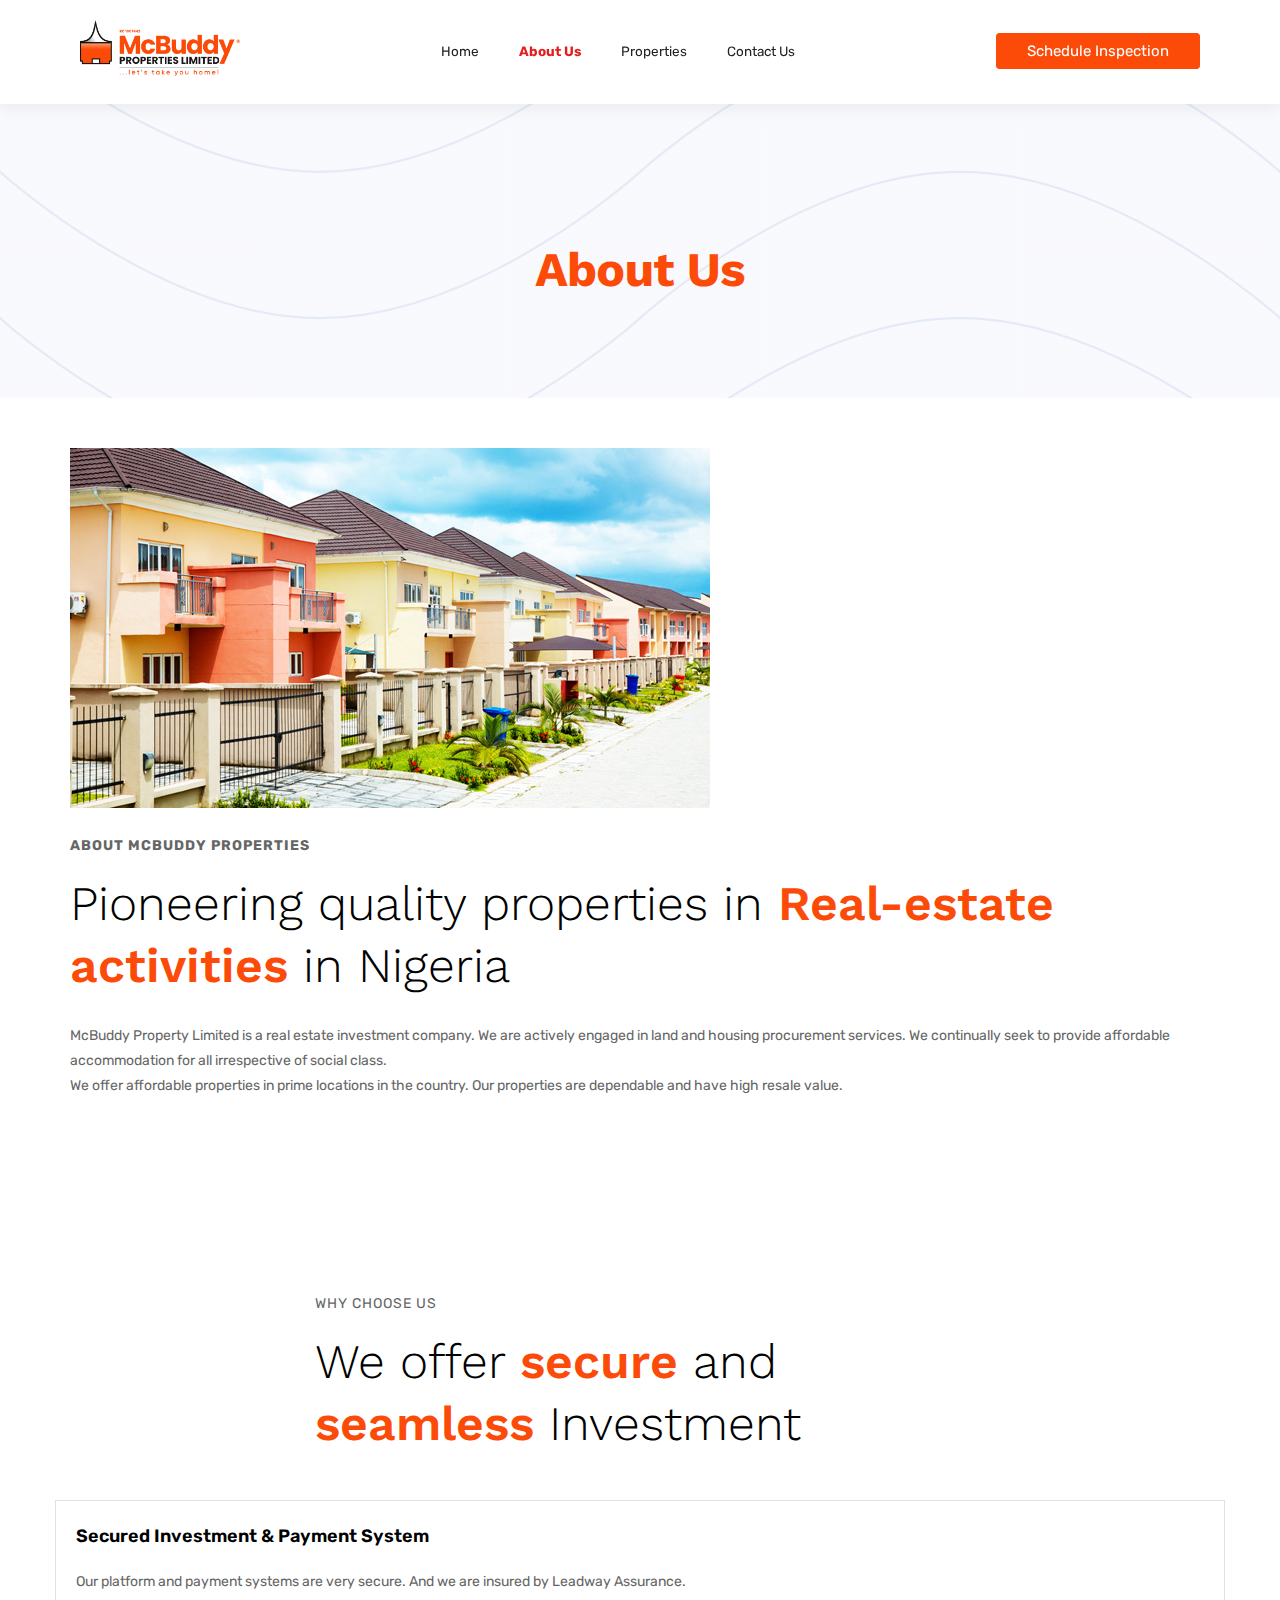
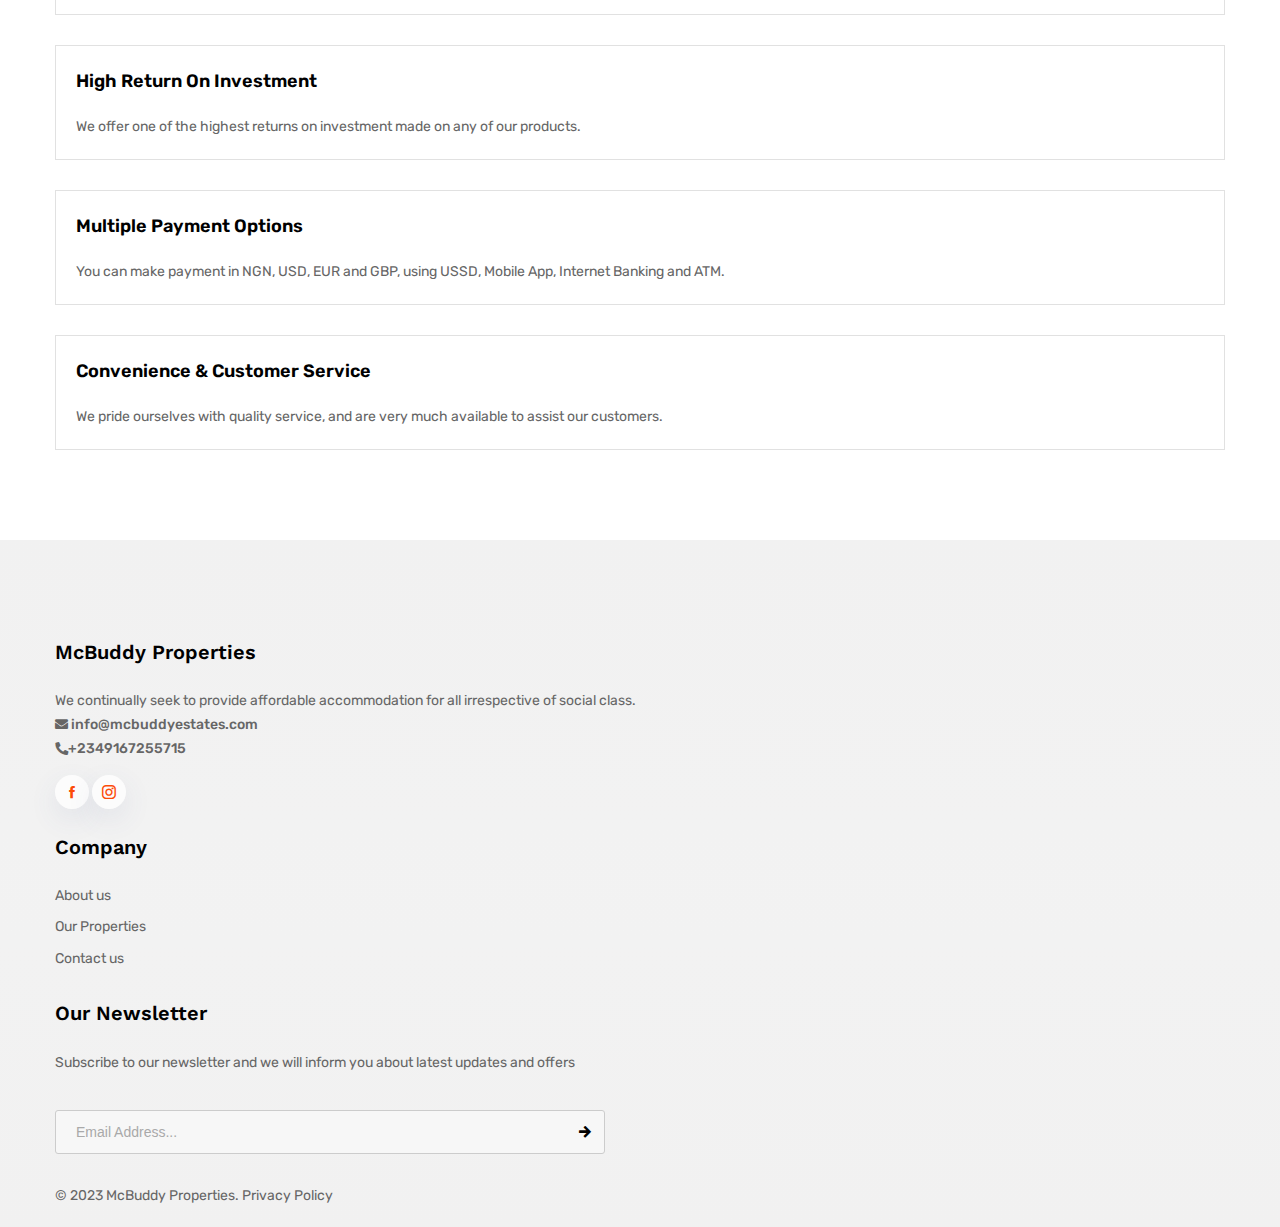
==== about.html @ f5ab2d88 "first commit" ====
<!DOCTYPE html>
<html lang="en">
  <head>
    <meta charset="UTF-8" />
    <meta name="viewport" content="width=device-width, initial-scale=1.0" />
    <link
      href="https://fonts.googleapis.com/css2?family=Work+Sans:wght@100;200;300;400;500;600;700;800;900&display=swap"
      rel="stylesheet"
    />
    <link
      rel="stylesheet"
      href="https://cdn.jsdelivr.net/npm/bootstrap@4.5.3/dist/css/bootstrap.min.css"
      integrity="sha384-TX8t27EcRE3e/ihU7zmQxVncDAy5uIKz4rEkgIXeMed4M0jlfIDPvg6uqKI2xXr2"
      crossorigin="anonymous"
    />
    <link
      rel="stylesheet"
      href="https://use.fontawesome.com/releases/v5.15.2/css/all.css"
      integrity="sha384-vSIIfh2YWi9wW0r9iZe7RJPrKwp6bG+s9QZMoITbCckVJqGCCRhc+ccxNcdpHuYu"
      crossorigin="anonymous"
    />
    <link rel="stylesheet" href="https://cdn.jsdelivr.net/npm/bootstrap@4.5.3/dist/css/bootstrap.min.css"
    integrity="sha384-TX8t27EcRE3e/ihU7zmQxVncDAy5uIKz4rEkgIXeMed4M0jlfIDPvg6uqKI2xXr2" crossorigin="anonymous" />
<link rel="stylesheet" href="https://use.fontawesome.com/releases/v5.15.2/css/all.css"
    integrity="sha384-vSIIfh2YWi9wW0r9iZe7RJPrKwp6bG+s9QZMoITbCckVJqGCCRhc+ccxNcdpHuYu" crossorigin="anonymous" />
    <link rel="stylesheet" href="https://pro.fontawesome.com/releases/v5.10.0/css/all.css" />
    <link rel="stylesheet" href="https://cdnjs.cloudflare.com/ajax/libs/font-awesome/6.2.1/css/all.min.css" />

    <link rel="stylesheet" href="https://stackpath.bootstrapcdn.com/font-awesome/4.7.0/css/font-awesome.min.css"type="text/css"/>
    <link rel="stylesheet" href="assets/css/index.css" />
    <link href="assets/css/main.css" rel="stylesheet" />

    <link href="assets/css/responsive.css" rel="stylesheet" />

    <link rel="stylesheet" href="assets/css/product.css" />
    <link href="assets/css/copied.css" rel="stylesheet" />
    <link href="assets/css/custom.css" rel="stylesheet" />
    <link href="assets/css/constant.css" rel="stylesheet" />
    <title>McBuddy Properties</title>
  </head>

  <body>
    <div class="page-wrapper">
      <header >
        <div class="pull-left logo-box">
            <div class="logo">
                <a href="./index.html">
                    <img src="assets/img/logo.png" alt="Logo of realvest" title="realvest" />
                </a>
            </div>
        </div>
             <ul class="navigation clearfix navbar" id="navbar">
                <li>
                    <a  href="index.html">Home</a>
                </li>
                <li>
                    <a class="active" href="about.html">About Us</a>
                </li>
                <li>
                    <a href="properties.html"> Properties</a>
                </li>
                 <li>
                    <a href="contact.html">Contact Us</a>
                </li>
                <a href="#" id="close">
                    <i class="fa fa-times" aria-hidden="true"></i>
                </a>
                    </ul>
                    <div class="outer-box">
                        <div class="search-box-btn search-box-outer">
                            <div class="account_box">
                                <a
                                href="./contact.html"
                                class="signupbtn account_btn"
                              > 
                                <i class="fas fa-user-plus signup-icon"></i>
                                Schedule Inspection <span class="signup-text"></span>
                              </a>
                            </div>                    
                        </div>
                    </div>
            <div id="mobile">
                <i id="bar" class="fa fa-bars" aria-hidden="true"></i>
             </div>                    
    </header>
      <div class="page_banner">
        <div class="service-title-box">
          <h2><span>About Us</span></h2>
        </div>
      </div>

      <div class="about-section-two about-section-twoa">
        <div class="auto-container">
          <div class="inner-container">
            <div class="row align-items-center clearfix">
              <div class="about-hero">
                <div class="container">
                  <div class="auto-container">
                    <!-- <div class="about-hero-main-img"></div>
                                          <div class="about-hero-sub-img"></div> -->

                    <div class="row align-items-center clearfix">
                      <!-- Image Column -->
                      <div class="image-column col-lg-5">
                        <div class="about-image">
                          <div class="about-inner-image">
                            <img
                              src="./assets/images/background/estates.jpg"
                              alt="about"
                            />
                          </div>
                        </div>
                      </div>

                      <!-- Content Column -->
                      <div
                        class="content-column col-lg-7 col-md-12 col-sm-12 mb-0"
                      >
                        <div class="inner-column">
                          <div class="sec-title">
                            <div class="title">About McBuddy Properties</div>
                            <h2>
                              Pioneering quality properties in 
                              <span>Real-estate activities</span>
                              in Nigeria
                            </h2>
                          </div>

                          <div>
                            <p>
                              McBuddy Property Limited is a real estate
                              investment company. We are actively engaged in
                              land and housing procurement services. We
                              continually seek to provide affordable
                              accommodation for all irrespective of social
                              class.
                            </p>
                            <p>
                              We offer affordable properties in prime locations
                              in the country. Our properties are dependable and
                              have high resale value.
                            </p>
                          </div>
                        </div>
                      </div>
                    </div>
                  </div>
                </div>
              </div>
            </div>
          </div>
        </div>
      </div>

      <div class="reputation-section-two">
        <div class="auto-container">
            <div class="row px-2">
                <div class="content-column col-md-12 col-12">
                    <div class="inner-column">
                        <div class="sec-title text-md-center">
                            <div class="title">why choose us</div>
                            <h2>
                                We offer <span>secure</span> and
                                <span>seamless</span> Investment
                            </h2>
                        </div>
                    </div>
                </div>
            </div>

            <div class="row px-2">
                <div class="col-12 col-md-6 col-lg-3">
                    <div class="testimonial-block">
                        <div class="inner-box">
                            <div class="author">
                                Secured Investment &amp; Payment System
                            </div>
                            <div class="text">
                                Our platform and payment systems are very
                                secure. And we are insured by Leadway
                                Assurance.
                            </div>
                        </div>
                    </div>
                </div>

                <div class="col-12 col-md-6 col-lg-3">
                    <div class="testimonial-block">
                        <div class="inner-box">
                            <div class="author">
                                High Return On Investment
                            </div>

                            <div class="text">
                                We offer one of the highest returns on
                                investment made on any of our products.
                            </div>
                        </div>
                    </div>
                </div>

                <div class="col-12 col-md-6 col-lg-3">
                    <div class="testimonial-block">
                        <div class="inner-box">
                            <div class="author">
                                Multiple Payment Options
                            </div>

                            <div class="text">
                                You can make payment in NGN, USD, EUR and
                                GBP, using USSD, Mobile App, Internet
                                Banking and ATM.
                            </div>
                        </div>
                    </div>
                </div>

                <div class="col-12 col-md-6 col-lg-3">
                    <div class="testimonial-block">
                        <div class="inner-box">
                            <div class="author">
                                Convenience &amp; Customer Service
                            </div>

                            <div class="text">
                                We pride ourselves with quality service, and
                                are very much available to assist our
                                customers.
                            </div>
                        </div>
                    </div>
                </div>
            </div>
        </div>
    </div>


    <footer class="main-footer">
        <div class="auto-container">
            <!--Widgets Section-->
            <div class="widgets-section" style="padding-bottom: 19px">
                <div class="row clearfix">
                    <div class="big-column col-lg-8 col-md-12 col-sm-6 col-12">
                        <div class="row clearfix">
                            <!-- Footer Column -->
                            <div class="footer-column col-lg-8 col-md-6 col-sm-12">
                                <div class="footer-widget links-widget">
                                    <h5>McBuddy Properties</h5>
                                    <div class="call" style="text-transform: none">
                                        We continually seek to provide affordable accommodation for all irrespective of social class.
                                    </div>
                                    <div class="call mt-3" style="text-transform: none">
                                        <a href="mailto:info@mcbuddyestates.com"><i
                                                class="fa fa-envelope mr-1"></i>
                                                info@mcbuddyestates.com</a>
                                    </div>
                                    <div class="call" style="text-transform: none">
                                        <a href="tel:+2349167255715"><i class="fa fa-phone mr-1"></i>+2349167255715</a>
                                    </div>
                                    <div class="social-nav footer_social">
                                        <a href="javascript:;" class="icofont-facebook"></a>
                                        <a href="javascript:;" class="icofont-instagram"></a>
                                    </div>
                                </div>
                            </div>
                            <!-- Footer Column -->
                            <div class="footer-column col-lg-4 col-md-6 col-sm-12">
                                <div class="footer-widget links-widget">
                                    <h5>Company</h5>
                                    <ul class="list-link">
                                        <li>
                                            <a href="about.html">About us</a>
                                        </li>
                                        <li>
                                            <a href="properties.html">Our Properties</a>
                                        </li>
                                        <li>
                                            <a href="contact.html">Contact us</a>
                                    </ul>
                                </div>
                            </div>
                        </div>
                    </div>
                    <!-- Column -->
                    <div class="big-column col-lg-4 col-md-12 col-sm-6 col-12">
                        <div class="row clearfix">
                            <div class="footer-column col-lg-11 col-md-6 col-sm-12">
                                <div class="footer-widget newsletter-widget">
                                    <h5>Our Newsletter</h5>
                                    <div class="text">
                                        Subscribe to our newsletter and we will inform you about
                                        latest updates and offers
                                    </div>
                                    <!-- Newsletter Form -->
                                    <div class="newsletter-form">
                                        <form method="post" action="contact.html">
                                            <!-- <form v-on:submit.prevent="submit"> -->
                                            <div class="form-group">
                                                <input type="email" name="email" value=""
                                                    placeholder="Email Address..." required />
                                                <button type="submit"
                                                    class="theme-btn icofont-arrow-right"></button>
                                            </div>
                                        </form>
                                    </div>
                                </div>
                            </div>
                        </div>
                    </div>
                </div>
                <div class="row clearfix">
                    <div class="col-lg-12 col-md-12 col-sm-12 text-center">
                        <div class="copyright">
                            ©
                            <span id="footer_year">2023</span>
                            McBuddy Properties.
                            <router-link to="">Privacy Policy</router-link>
                        </div>
                    </div>
                </div>
            </div>
        </div>
    </footer>
    </div>

    <script
      src="https://code.jquery.com/jquery-3.5.1.slim.min.js"
      integrity="sha384-DfXdz2htPH0lsSSs5nCTpuj/zy4C+OGpamoFVy38MVBnE+IbbVYUew+OrCXaRkfj"
      crossorigin="anonymous"
    ></script>
    <script
      src="https://cdn.jsdelivr.net/npm/bootstrap@4.5.3/dist/js/bootstrap.bundle.min.js"
      integrity="sha384-ho+j7jyWK8fNQe+A12Hb8AhRq26LrZ/JpcUGGOn+Y7RsweNrtN/tE3MoK7ZeZDyx"
      crossorigin="anonymous"
    ></script>

    <script src="js/script.js?v=4.1"></script>
    <script src="js.js/index.js"></script>

  </body>
</html>
---- assets/css/index.css ----
:root {
  --gray: #222;
  --litle: #e3e6f3;
  --color: #1a1a1a;
  --color-green: #088178;
  --box-shadow: 0 5px 15px rgba(0, 0, 0, 0.06);
  --box-shadow2: 20px 20px 34px rgba(0, 0, 0, 0.03);
  --yellow: linear-gradient(180deg, #f8d49a -146.42%, #fad79d -46.42%);
  --orange: #fca61f;
  --black: #242d49;
  --gray: #788097;
  --purple: linear-gradient(180deg, #bb67ff 0%, #c484f3 100%);
  --pink: #ff919d;
  --glass: rgba(255, 255, 255, 0.54);
  --boxShadow: 0px 19px 60px rgb(0 0 0 / 8%);
  --smboxShadow: -79px 51px 60px rgba(0, 0, 0, 0.08);
  --activeItem: #f799a354;
  --white: #fff;
}

.section-p1 {
  padding: 40px 80px;
}
.section-p2 {
  padding: 40px 15px;
}
.section-m1 {
  margin: 40px 0;
}
button.normal {
  font-size: 14px;
  border-radius: 4px;
  cursor: pointer;
  border: none;
  outline: none;
  background-color: var(--white);
  transition: 0.2s;
  font-weight: 600;
  padding: 15px 30px;
  color: var(--color);
}

button.white {
  font-size: 13px;
  cursor: pointer;
  border: 1px solid var(--litle);
  outline: none;
  background-color: transparent;
  transition: 0.2s;
  font-weight: 600;
  padding: 11px 18px;
  color: var(--color);
}

body {
  width: 100%;
  /* overflow: hidden; */
}
/* header  */
header {
  width: 100%;
  display: flex;
  align-items: center;
  justify-content: space-between;
  padding: 20px 80px;
  background: var(--white);
  box-shadow: var(--box-shadow);
  z-index: 999;
  position: fixed;
  top: 0;
  right: 0;
  transition: all 500ms ease;
  -moz-transition: all 500ms ease;
  -webkit-transition: all 500ms ease;
  -ms-transition: all 500ms ease;
  -o-transition: all 500ms ease;
}
header.sticky {
  background: var(--white);
  border-bottom: 1px solid #e41e1e;
}

/* image  */
a img {
  width: 160px;
}
/* navbar */
#navbar {
  display: flex;
  align-items: center;
  justify-content: center;
}
#navbar li {
  list-style: none;
  padding: 0 20px;
  position: relative;
}
#navbar li a {
  text-decoration: none;
  line-height: 20px;
  font-size: 13.5px;
  color: #222222;
  transition: all 500ms ease;
  -moz-transition: all 500ms ease;
  -webkit-transition: all 500ms ease;
  -ms-transition: all 500ms ease;
  -o-transition: all 500ms ease;
}

#navbar li a.active {
  color: #e41e1e;
  font-weight: bold;
}

#navbar li a:hover {
  color: #fc4a08;
}

#mobile {
  display: none;
}
#close {
  display: none;
}
/* home page */

.number {
  font-size: 30px;
  font-weight: 400;
  font-family: "Work Sans", sans-serif;
}
@media (max-width: 799px) {
  #navbar {
    display: flex;
    justify-content: start;
    align-items: start;
    flex-direction: column;
    position: fixed;
    top: 0;
    height: 100vh;
    right: -300px;
    width: 300px;
    background-color: var(--white);
    box-shadow: 0 40px 60px rgba(0, 0, 0, 0.1);
    padding: 80px 0 0 10px;
    transition: all 500ms ease;
    -moz-transition: all 500ms ease;
    -webkit-transition: all 500ms ease;
    -ms-transition: all 500ms ease;
    -o-transition: all 500ms ease;
  }
  #navbar.active {
    right: -0px;
  }

  #navbar li {
    margin-bottom: 25px;
  }
  #mobile {
    display: flex;
    justify-content: end;
    align-items: flex-end;
    margin-bottom: 30px;
  }
  #mobile i {
    color: var(--color);
    font-size: 24px;
    /* padding-left: 20px; */
  }
  #close {
    display: initial;
    position: absolute;
    top: 30px;
    left: 30px;
    color: var(--gray);
    font-size: 24px;
  }
}

@media (max-width: 587px) {
  #navbar {
    display: flex;
    justify-content: flex-start;
    flex-direction: column;
    position: fixed;
    top: 0;
    height: 100vh;
    right: -200px;
    width: 200px;
    box-shadow: 0 40px 60px rgba(0, 0, 0, 0.1);
    padding: 30px 0 0 10px;
    transition: 0.3s;
    text-align: left;
  }
  #navbar li a {
    text-align: left;
  }
  #mobile {
    display: flex;
    justify-content: end;
    align-items: flex-end;
    margin-bottom: 30px;
  }
  #mobile i {
    color: var(--color);
    font-size: 24px;
    margin-top: 20px;
    /* padding-left: 20px; */
  }
  #close {
    display: initial;
    position: absolute;
    top: 0px;
    left: 160px;
    padding: 10px;
    color: var(--gray);
    font-size: 24px;
  }
  header {
    padding: 0px 20px;
  }
  a img {
    width: 70px;
  }
}
---- assets/css/main.css ----
/* Consulte HTML Template */

/************ TABLE OF CONTENTS ***************
1. Fonts
2. Reset
3. Global
4. Main Header
5. Main Slider
6. About Section
7. Project Section
8. Services Section
9. Testimonial Section
10. Clients Section
11. Team Section
12. Pricing Section
13. Press Section
14. Main Footer Section
15. Page Title Section
16. Blog Section
17. Sidebar Widgets
18. Comment Form
19. Comment Box
20. Contact Info Section
21. Map Section
22. Contact Form Section
23. CTA Section

**********************************************/

/*
	
	font-family: 'Libre Baskerville', serif;
	font-family: 'Work Sans', sans-serif;
	font-family: 'Heebo', sans-serif;
	
*/

@import url("animate.css");
@import url("owl.css");
@import url("elegenticon.css");
@import url("linearicons.css");
@import url("jquery-ui.css");
@import url("animation.css");
@import url("icofont.min.css");
@import url("themify-icons.css");
@import url("simple-line-icons.css");
@import url("fontawesome.min.css");
@import url("jquery.fancybox.min.css");
@import url("jquery.mCustomScrollbar.min.css");
@import url("https://fonts.googleapis.com/css2?family=Rubik&display=swap");
@import url("https://fonts.googleapis.com/css2?family=Raleway&family=Poppins:wght@500&family=Rajdhani&family=Bitter&family=Lobster&display=swap");

/*** 

====================================================================
	Reset
====================================================================

 ***/

/*root document*/
:root {
  --mainPrimaryColor: #ffffff;
  --mainSecondaryColor: #1c2461;
  --mainSecondaryRedColor: #ff4242;
  --mainTertiaryColor: #000000;
  --mainTextColor: #444444;
  --mainFontFamily: "Poppins", sans-serif;
}

* {
  margin: 0px;
  padding: 0px;
  border: none;
  outline: none;
}

@font-face {
  font-family: "icofont";
  src: url("../fonts/icofont.eot");
  src: url("../fonts/icofont.eot?#iefix") format("embedded-opentype"),
    url("../fonts/icofont.woff") format("woff"),
    url("../fonts/icofont.ttf") format("truetype"),
    url("../fonts/icofont.svg#icofont") format("svg");
  font-weight: 400;
  font-style: normal;
}

@font-face {
  font-family: "simple-line-icons";
  src: url("../fonts/simple-Line-Icons.eot");
  src: url("../fonts/simple-Line-Icons.eot?#iefix") format("embedded-opentype"),
    url("../fonts/simple-Line-Icons.woff") format("woff"),
    url("../fonts/simple-Line-Icons.ttf") format("truetype"),
    url("../fonts/simple-Line-Icons.svg#simple-Line-Icons") format("svg");
  font-weight: 400;
  font-style: normal;
}

@font-face {
  font-family: "themify";
  src: url("../fonts/themify.eot?-fvbane");
  src: url("../fonts/themify.eot?#iefix-fvbane") format("embedded-opentype"),
    url("../fonts/themify.woff?-fvbane") format("woff"),
    url("../fonts/themify.ttf?-fvbane") format("truetype"),
    url("../fonts/themify.svg?-fvbane#themify") format("svg");
  font-weight: normal;
  font-style: normal;
}

@font-face {
  font-family: "SignericaMedium";
  src: url("../fonts/SignericaMedium.eot");
  src: url("../fonts/SignericaMedium.eot?#iefix") format("embedded-opentype"),
    url("../fonts/SignericaMedium.woff") format("woff"),
    url("../fonts/SignericaMedium.ttf") format("truetype"),
    url("../fonts/SignericaMedium.svg#SignericaMedium") format("svg");
  font-weight: 400;
  font-style: normal;
}

/*** 

====================================================================
	Global Settings
====================================================================

 ***/

body {
  font-family: "Rubik", sans-serif;
  font-size: 14px;
  color: #666666;
  line-height: 1.7em;
  font-weight: 400;
  background: #ffffff;
  -webkit-font-smoothing: antialiased;
  -moz-font-smoothing: antialiased;
}

.bordered-layout .page-wrapper {
  padding: 0px 50px 0px;
}

a {
  text-decoration: none;
  cursor: pointer;
  color: var(--mainSecondaryColor);
}

button,
a:hover,
a:focus,
a:visited {
  text-decoration: none;
  outline: none !important;
}

h1,
h2,
h3,
h4,
h5,
h6 {
  position: relative;
  font-weight: normal;
  margin: 0px;
  background: none;
  line-height: 1.6em;
  font-family: "Work Sans", sans-serif;
}

.pull-left {
  float: left;
}

.pull-right {
  float: right;
}

/* Typography */

h1 {
  font-size: 60px;
}

h2 {
  font-size: 48px;
}

h3 {
  font-size: 30px;
}

h4 {
  font-size: 24px;
}

h5 {
  font-size: 20px;
}

h6 {
  font-size: 18px;
}

/* input,button,select,textarea{
	
} */

textarea {
  overflow: hidden;
}

p {
  position: relative;
  line-height: 1.8em;
}

.auto-container {
  position: static;
  max-width: 1200px;
  padding: 0px 15px;
  margin: 0 auto;
}

.medium-container {
  max-width: 850px;
}

.page-wrapper {
  position: relative;
  margin: 0 auto;
  width: 100%;
  min-width: 300px;
}

ul,
li {
  list-style: none;
  padding: 0px;
  margin: 0px;
}

img {
  display: inline-block;
  max-width: 100%;
}

.theme-btn {
  display: inline-block;
  transition: all 0.3s ease;
  -moz-transition: all 0.3s ease;
  -webkit-transition: all 0.3s ease;
  -ms-transition: all 0.3s ease;
  -o-transition: all 0.3s ease;
}

.centered {
  text-align: center;
}

/*Btn Style One*/

.btn-style-one {
  position: relative;
  display: inline-block;
  font-size: 16px;
  line-height: 1;
  color: #ffffff;
  padding: 20px 30px;
  font-weight: 600;
  overflow: hidden;
  border-radius: 2px;
  background-color: var(--mainSecondaryColor);
  text-transform: uppercase;
  font-family: "Work Sans", sans-serif;
}

.btn-style-one:before {
  position: absolute;
  content: "";
  top: 0;
  left: 0;
  width: 100%;
  height: 100%;
  z-index: 1;
  opacity: 0;
  background-color: #262626;
  -webkit-transition: all 0.4s;
  -moz-transition: all 0.4s;
  -o-transition: all 0.4s;
  transition: all 0.4s;
  -webkit-transform: scale(0.2, 1);
  transform: scale(0.2, 1);
}

.btn-style-one i {
  position: relative;
  top: 1px;
  margin-left: 4px;
}

.btn-style-one .txt {
  position: relative;
  z-index: 1;
}

.btn-style-one:hover::before {
  opacity: 1;
  -webkit-transform: scale(1, 1);
  transform: scale(1, 1);
}

.btn-style-one:hover {
  color: #ffffff;
}

/* Btn Style Two */

.btn-style-two {
  position: relative;
  display: inline-block;
  font-size: 14px;
  line-height: 30px;
  color: var(--mainSecondaryColor);
  padding: 9px 24px;
  font-weight: 700;
  overflow: hidden;
  border-radius: 2px;
  letter-spacing: 1px;
  background-color: #ffffff;
  text-transform: uppercase;
  font-family: "Work Sans", sans-serif;
}

.btn-style-two:before {
  position: absolute;
  content: "";
  top: 0;
  left: 0;
  width: 100%;
  height: 100%;
  z-index: 1;
  opacity: 0;
  background-color: #262626;
  -webkit-transition: all 0.4s;
  -moz-transition: all 0.4s;
  -o-transition: all 0.4s;
  transition: all 0.4s;
  -webkit-transform: scale(0.2, 1);
  transform: scale(0.2, 1);
}

.btn-style-two i {
  position: relative;
  top: 1px;
  margin-left: 4px;
}

.btn-style-two .txt {
  position: relative;
  z-index: 1;
}

.btn-style-two:hover::before {
  opacity: 1;
  -webkit-transform: scale(1, 1);
  transform: scale(1, 1);
}

.btn-style-two:hover {
  color: #ffffff;
}

/* Btn Style Three */

.btn-style-three {
  position: relative;
  display: inline-block;
  font-size: 18px;
  line-height: 30px;
  color: var(--mainSecondaryColor);
  padding: 10px 60px;
  font-weight: 700;
  overflow: hidden;
  border-radius: 50px;
  background: none;
  border: 1px solid var(--mainSecondaryColor);
  text-transform: capitalize;
  font-family: "Work Sans", sans-serif;
}

.btn-style-three:before {
  position: absolute;
  content: "";
  top: 0;
  left: 0;
  width: 100%;
  height: 100%;
  z-index: 1;
  opacity: 0;
  background-color: var(--mainSecondaryColor);
  -webkit-transition: all 0.4s;
  -moz-transition: all 0.4s;
  -o-transition: all 0.4s;
  transition: all 0.4s;
  -webkit-transform: scale(0.2, 1);
  transform: scale(0.2, 1);
}

.btn-style-three .txt {
  position: relative;
  z-index: 1;
}

.btn-style-three:hover::before {
  opacity: 1;
  -webkit-transform: scale(1, 1);
  transform: scale(1, 1);
}

.btn-style-three:hover {
  color: #ffffff;
}

/* Social Icon One */

.social-icon-one {
  position: relative;
  display: block;
}

.social-icon-one li {
  position: relative;
  margin-left: 9px;
  display: inline-block;
}

.social-icon-one li a {
  position: relative;
  width: 32px;
  height: 32px;
  display: block;
  font-size: 14px;
  line-height: 32px;
  color: #cccccc;
  text-align: center;
  border-radius: 2px;
  background-color: #333333;
  -webkit-transition: all 300ms ease;
  -moz-transition: all 300ms ease;
  -ms-transition: all 300ms ease;
  -o-transition: all 300ms ease;
  transition: all 300ms ease;
}

.social-icon-one li a:hover {
  color: #333333;
  background-color: #feec42;
}

.theme_color {
  color: var(--mainSecondaryColor);
}

img {
  display: inline-block;
  max-width: 100%;
  height: auto;
}

/*** 

====================================================================
	Scroll To Top style
====================================================================

***/

.scroll-to-top {
  position: fixed;
  bottom: 15px;
  right: 15px;
  width: 40px;
  height: 40px;
  border-radius: 2px;
  color: #ffffff;
  font-size: 20px;
  text-transform: uppercase;
  line-height: 40px;
  text-align: center;
  z-index: 100;
  cursor: pointer;
  /* background: #0a0a0a; */
  background: var(--mainSecondaryColor);
  display: none;
  -webkit-transition: all 300ms ease;
  -ms-transition: all 300ms ease;
  -o-transition: all 300ms ease;
  -moz-transition: all 300ms ease;
  transition: all 300ms ease;
}

.scroll-to-top:hover {
  background: var(--mainTertiaryColor);
  /* transform: scale(1.1); */
}

/*** 

====================================================================
	Section Title
====================================================================

***/

.sec-title {
  position: relative;
  margin-bottom: 50px;
}

.sec-title .title {
  position: relative;
  color: #666666;
  font-size: 14px;
  line-height: 1.6em;
  letter-spacing: 1px;
  text-transform: uppercase;
}

.sec-title h2 {
  position: relative;
  color: #000000;
  font-weight: 300;
  line-height: 1.3em;
  margin-top: 15px;
}

.sec-title h2 span {
  position: relative;
  color: var(--mainSecondaryColor);
  font-weight: 600;
}

.sec-title .text {
  position: relative;
  color: #666666;
  font-size: 18px;
  line-height: 1.8em;
  margin-top: 20px;
}

.sec-title.centered {
  text-align: center !important;
}

.sec-title.light .title {
  color: var(--mainSecondaryColor);
  background-color: #ffffff;
}

.sec-title.light h2 {
  color: #ffffff;
}

/* List Style One */

.list-style-one {
  position: relative;
  z-index: 1;
}

.list-style-one li {
  position: relative;
  color: #666666;
  font-size: 16px;
  font-weight: 400;
  margin-bottom: 6px;
  padding-left: 35px;
  line-height: 1.8em;
}

.list-style-one li:before {
  position: absolute;
  left: 0px;
  top: 2px;
  content: "\eed6";
  color: var(--mainSecondaryColor);
  font-size: 24px;
  font-weight: 400;
  display: block;
  font-family: IcoFont !important;
}

/*** 

====================================================================
	Main Header style
====================================================================

***/

.main-header {
  position: absolute;
  z-index: 999;
  width: 100%;
  -ms-animation-duration: 500ms;
  -moz-animation-duration: 500ms;
  -op-animation-duration: 500ms;
  -webkit-animation-duration: 500ms;
  animation-duration: 500ms;
}

.main-header.style-two {
  position: relative;
}

.main-header.style-three {
  position: relative;
  border-bottom: 1px solid #d9d9d9;
}

/* Header Top */

.header-top {
  /* background-color: #1b0101; */
  background-color: #04a2c2;
}

.main-header .header-top {
  position: relative;
}

.main-header .header-top .inner-container {
  position: relative;
}

.main-header .header-top .top-left {
  position: relative;
  float: left;
  padding: 17px 0px;
  padding-right: 50px;
}

.main-header .header-top .info-list {
  position: relative;
}

.main-header .header-top .info-list li {
  position: relative;
  color: #ffffff;
  font-size: 14px;
  margin-right: 45px;
  display: inline-block;
}

.main-header .header-top .info-list li:last-child {
  margin-right: 0px;
}

.main-header .header-top .info-list li .icon {
  position: absolute;
  left: 0px;
  top: 1px;
  color: #ffffff;
  font-size: 16px;
  line-height: 1em;
}

.main-header .header-top .info-list li a {
  position: relative;
  color: #ffffff;
  font-size: 14px;
  padding-left: 25px;
  font-weight: 400;
  -webkit-transition: all 300ms ease;
  -ms-transition: all 300ms ease;
  -o-transition: all 300ms ease;
  -moz-transition: all 300ms ease;
  transition: all 300ms ease;
}

.main-header .header-top .info-list li a:hover {
  color: #ffffff;
  text-decoration: underline;
}

.main-header .header-top .top-right {
  position: relative;
  padding: 17px 0px;
}

.main-header .header-top .top-right .social-box {
  position: relative;
}

.main-header .header-top .top-right .social-box li {
  position: relative;
  margin-left: 14px;
  display: inline-block;
}

.main-header .header-top .top-right .social-box li.share {
  position: relative;
  color: #ffffff;
  font-size: 14px;
}

.main-header .header-top .top-right .social-box li a {
  position: relative;
  color: #ffffff;
  font-size: 16px;
  -webkit-transition: all 300ms ease;
  -ms-transition: all 300ms ease;
  -o-transition: all 300ms ease;
  -moz-transition: all 300ms ease;
  transition: all 300ms ease;
}

.main-header .header-top .top-right .social-box li a:hover {
  color: #ffffff;
}

.main-header .main-box {
  position: relative;
  padding: 0px 0px;
  left: 0px;
  top: 0px;
  width: 100%;
  background: none;
  -webkit-transition: all 300ms ease;
  -ms-transition: all 300ms ease;
  -o-transition: all 300ms ease;
  -moz-transition: all 300ms ease;
  transition: all 300ms ease;
}

.main-header .header-upper {
  position: relative;
  z-index: 1;
  transition: all 300ms ease;
  -moz-transition: all 300ms ease;
  -webkit-transition: all 300ms ease;
  -ms-transition: all 300ms ease;
  -o-transition: all 300ms ease;
  background: #fff !important;
}

.main-header .header-upper .inner-container {
  position: relative;
}

.main-header .header-upper .outer-box .nav-toggler {
  position: relative;
  font-size: 28px;
  color: #ff9600;
  cursor: pointer;
  display: inline-block;
}

/* .main-header.fixed-header .header-upper .outer-box{
	
}

.main-header.fixed-header .header-upper .logo-box .logo{
	
}

.main-header.fixed-header .main-menu .navigation > li > a{
	font-size: 15px!important;
} */

.main-header.fixed-header .main-menu .navigation > li.current > a,
.main-header.fixed-header .main-menu .navigation > li:hover > a {
  color: var(--mainSecondaryColor);
}

/* Search Box Outer */

.main-header .header-upper .search-box-outer {
  position: relative;
  float: left;
}

.main-header .header-upper .search-box-btn {
  position: relative;
  float: left;
  display: block;
  font-size: 18px;
  color: #000000;
  /* line-height: 26px; */
  line-height: 30px;
  cursor: pointer;
  background: none;
  margin: 32px 0px 15px;
  transition: all 500ms ease;
  -moz-transition: all 500ms ease;
  -webkit-transition: all 500ms ease;
  -ms-transition: all 500ms ease;
  -o-transition: all 500ms ease;
}

.main-header .header-upper .search-box-btn:after {
  display: none;
}

/* #show-only-on-mobile {
    float: right;
} */

.login-icon,
.signup-icon {
  display: none;
}

/* Sticky Header */

.sticky-header {
  position: fixed;
  opacity: 0;
  visibility: hidden;
  left: 0px;
  top: 0px;
  width: 100%;
  padding: 0px 0px;
  background: #222222;
  z-index: 0;
  transition: all 500ms ease;
  -moz-transition: all 500ms ease;
  -webkit-transition: all 500ms ease;
  -ms-transition: all 500ms ease;
  -o-transition: all 500ms ease;
}

.sticky-header .logo {
  padding: 8px 0px 8px;
}

.fixed-header .sticky-header {
  z-index: 999;
  opacity: 1;
  visibility: visible;
  -ms-animation-name: fadeInDown;
  -moz-animation-name: fadeInDown;
  -op-animation-name: fadeInDown;
  -webkit-animation-name: fadeInDown;
  animation-name: fadeInDown;
  -ms-animation-duration: 500ms;
  -moz-animation-duration: 500ms;
  -op-animation-duration: 500ms;
  -webkit-animation-duration: 500ms;
  animation-duration: 500ms;
  -ms-animation-timing-function: linear;
  -moz-animation-timing-function: linear;
  -op-animation-timing-function: linear;
  -webkit-animation-timing-function: linear;
  animation-timing-function: linear;
  -ms-animation-iteration-count: 1;
  -moz-animation-iteration-count: 1;
  -op-animation-iteration-count: 1;
  -webkit-animation-iteration-count: 1;
  animation-iteration-count: 1;
}

.sticky-header .main-menu .navigation > li > a {
  padding: 23px 0px !important;
  color: #ffffff !important;
}

.sticky-header .main-menu .navigation > li > a:after {
  display: none;
}

.main-header .nav-outer {
  position: relative;
  padding-left: 100px;
  transition: all 500ms ease;
  -moz-transition: all 500ms ease;
  -webkit-transition: all 500ms ease;
  -ms-transition: all 500ms ease;
  -o-transition: all 500ms ease;
}

.main-header .header-upper .logo-box {
  position: relative;
  z-index: 10;
  padding: 9px 0px;
  transition: all 500ms ease;
  -moz-transition: all 500ms ease;
  -webkit-transition: all 500ms ease;
  -ms-transition: all 500ms ease;
  -o-transition: all 500ms ease;
}

.main-header .header-upper .logo-box .logo {
  position: relative;
  transition: all 500ms ease;
  -moz-transition: all 500ms ease;
  -webkit-transition: all 500ms ease;
  -ms-transition: all 500ms ease;
  -o-transition: all 500ms ease;
}

.main-header .header-upper .outer-box {
  position: absolute;
  right: 0px;
  margin-left: 0px;
  transition: all 500ms ease;
  -moz-transition: all 500ms ease;
  -webkit-transition: all 500ms ease;
  -ms-transition: all 500ms ease;
  -o-transition: all 500ms ease;
}

.main-menu {
  position: relative;
  float: left;
  transition: all 500ms ease;
  -moz-transition: all 500ms ease;
  -webkit-transition: all 500ms ease;
  -ms-transition: all 500ms ease;
  -o-transition: all 500ms ease;
}

.main-menu .navbar-collapse {
  padding: 0px;
  display: block;
}

.main-menu .navigation {
  position: static;
  margin: 0px;
  width: 100%;
}

.main-menu .navigation > li {
  position: relative;
  float: none;
  display: inline-block;
  margin-right: 45px;
  text-align: left;
  transition: all 500ms ease;
  -moz-transition: all 500ms ease;
  -webkit-transition: all 500ms ease;
  -ms-transition: all 500ms ease;
  -o-transition: all 500ms ease;
}

.main-menu .navigation > li:last-child {
  margin-right: 0px;
}

.main-header .header-upper .upper-right {
  position: relative;
}

.main-menu .navigation > li > a {
  position: relative;
  display: block;
  color: var(--mainTertiaryColor);
  text-align: center;
  line-height: 30px;
  text-transform: capitalize;
  letter-spacing: 0px;
  opacity: 1;
  font-weight: 400;
  padding: 34px 0px;
  font-size: 14px;
  transition: all 500ms ease;
  -moz-transition: all 500ms ease;
  -webkit-transition: all 500ms ease;
  -ms-transition: all 500ms ease;
  -o-transition: all 500ms ease;
}

.main-menu .navigation > li:hover > a,
.main-menu .navigation > li.current > a {
  color: var(--mainSecondaryColor);
}

.main-menu .navigation > li:hover > a,
.main-menu .navigation > li.current > a,
.main-header.light-version .main-menu .navigation > li:hover > a,
.main-header.light-version .main-menu .navigation > li.current > a {
  opacity: 1;
}

.main-menu .navigation > li > ul {
  position: absolute;
  left: -30px;
  top: 100%;
  width: 230px;
  z-index: 100;
  display: none;
  opacity: 0;
  visibility: hidden;
  transition: all 900ms ease;
  -moz-transition: all 900ms ease;
  -webkit-transition: all 900ms ease;
  -ms-transition: all 900ms ease;
  -o-transition: all 900ms ease;
  padding: 20px 15px;
  border-radius: 10px;
  background-color: #ffffff;
  box-shadow: 0px 0px 10px rgba(0, 0, 0, 0.1);
}

.main-menu .navigation > li > ul.from-right {
  left: auto !important;
  right: -30px !important;
}

.main-menu .navigation > li > ul > li {
  position: relative;
  width: 100%;
}

.main-menu .navigation > li > ul > li > a {
  position: relative;
  display: block;
  padding: 6px 18px;
  line-height: 24px;
  font-weight: 500;
  font-size: 15px;
  text-transform: capitalize;
  color: #222222;
  padding-left: 10px;
  transition: all 500ms ease;
  -moz-transition: all 500ms ease;
  -webkit-transition: all 500ms ease;
  -ms-transition: all 500ms ease;
  -o-transition: all 500ms ease;
}

.main-menu .navigation > li > ul > li > a:before {
  position: absolute;
  top: -6px;
  left: 8px;
  color: transparent;
  content: ".";
  text-shadow: 0 0 transparent;
  font-size: 2em;
  line-height: 1em;
  -webkit-transition: text-shadow 0.3s, color 0.3s;
  -moz-transition: text-shadow 0.3s, color 0.3s;
  transition: text-shadow 0.3s, color 0.3s;
  pointer-events: none;
  animation: opacitychange 1s ease-in-out infinite;
}

.main-menu .navigation > li > ul > li:hover > a::before {
  opacity: 1;
  color: #000000;
  text-shadow: 8px 0 var(--mainSecondaryColor), -8px 0 var(--mainSecondaryColor);
}

.main-menu .navigation > li > ul > li:hover > a {
  color: var(--mainSecondaryColor);
  padding-left: 30px;
}

.main-menu .navigation > li > ul > li.dropdown > a:after {
  font-family: "Font Awesome 5 Free";
  content: "\f105";
  position: absolute;
  right: 10px;
  top: 10px;
  width: 10px;
  height: 20px;
  display: block;
  color: #e41e1e;
  line-height: 20px;
  font-size: 16px;
  font-weight: normal;
  text-align: center;
  z-index: 5;
  font-weight: 800;
}

.main-menu .navigation > li > ul > li.dropdown:hover > a:after {
  color: #222222;
}

.main-menu .navigation > li > ul > li > ul {
  position: absolute;
  left: 120%;
  top: 0%;
  width: 230px;
  z-index: 100;
  display: none;
  transition: all 900ms ease;
  -moz-transition: all 900ms ease;
  -webkit-transition: all 900ms ease;
  -ms-transition: all 900ms ease;
  -o-transition: all 900ms ease;
  padding: 20px 15px;
  border-radius: 10px;
  background-color: #ffffff;
  box-shadow: 0px 0px 10px rgba(0, 0, 0, 0.1);
}

.main-menu .navigation > li > ul > li > ul.from-right {
  left: auto;
  right: 0px;
}

.main-menu .navigation > li > ul > li > ul > li {
  position: relative;
  width: 100%;
}

/* .main-menu .navigation > li > ul > li > ul > li:last-child{
	
} */

.main-menu .navigation > li > ul > li > ul > li > a {
  position: relative;
  display: block;
  padding: 6px 18px;
  line-height: 24px;
  font-weight: 500;
  font-size: 15px;
  /* text-transform: uppercase; */
  text-transform: capitalize;
  color: #222222;
  padding-left: 10px;
  transition: all 500ms ease;
  -moz-transition: all 500ms ease;
  -webkit-transition: all 500ms ease;
  -ms-transition: all 500ms ease;
  -o-transition: all 500ms ease;
}

.main-menu .navigation > li > ul > li > ul > li > a:before {
  position: absolute;
  top: -6px;
  left: 8px;
  color: transparent;
  content: ".";
  text-shadow: 0 0 transparent;
  font-size: 2em;
  line-height: 1em;
  -webkit-transition: text-shadow 0.3s, color 0.3s;
  -moz-transition: text-shadow 0.3s, color 0.3s;
  transition: text-shadow 0.3s, color 0.3s;
  pointer-events: none;
  animation: opacitychange 1s ease-in-out infinite;
}

.main-menu .navigation > li > ul > li > ul > li:hover > a::before {
  opacity: 1;
  color: #000000;
  text-shadow: 8px 0 var(--mainSecondaryColor), -8px 0 var(--mainSecondaryColor);
}

.main-menu .navigation > li > ul > li > ul > li:hover > a {
  color: var(--mainSecondaryColor);
  padding-left: 30px;
}

.main-menu .navigation > li > ul > li > ul > li.dropdown > a:after {
  font-family: "FontAwesome";
  content: "\f105";
  position: absolute;
  right: 10px;
  top: 11px;
  width: 10px;
  height: 20px;
  display: block;
  color: #272727;
  line-height: 20px;
  font-size: 16px;
  font-weight: normal;
  text-align: center;
  z-index: 5;
}

.main-menu .navigation > li > ul > li > ul > li.dropdown:hover > a:after {
  color: #ffffff;
}

.main-menu .navigation > li.dropdown:hover > ul {
  visibility: visible;
  opacity: 1;
  top: 100%;
  left: 0px;
}

.main-menu .navigation > li.dropdown:hover > ul.from-right {
  right: 0px !important;
}

.main-menu .navigation li > ul > li.dropdown:hover > ul {
  visibility: visible;
  opacity: 1;
  top: 0;
  left: 107%;
  transition: all 300ms ease;
  -moz-transition: all 300ms ease;
  -webkit-transition: all 500ms ease;
  -ms-transition: all 300ms ease;
  -o-transition: all 300ms ease;
}

.main-menu .navbar-collapse > ul li.dropdown .dropdown-btn {
  position: absolute;
  right: 10px;
  top: 6px;
  width: 30px;
  height: 30px;
  text-align: center;
  color: #ffffff;
  line-height: 28px;
  border: 1px solid #ffffff;
  background-size: 20px;
  cursor: pointer;
  z-index: 5;
  display: none;
}

.main-header .header-upper .outer-box .social-icon-one {
  position: relative;
  float: left;
}

.main-header.fixed-header .header-upper {
  position: fixed;
  left: 0px;
  right: 0px;
  top: 0px;
  z-index: 9999;
  width: 100%;
  padding-top: 0px;
  transition: all 500ms ease;
  -moz-transition: all 500ms ease;
  -webkit-transition: all 500ms ease;
  -ms-transition: all 500ms ease;
  -o-transition: all 500ms ease;
  background-color: #ffffff;
  border-bottom: 1px solid rgba(0, 0, 0, 0.1);
}

.main-header .header-upper .outer-box .sidebar-btn {
  position: relative;
  width: 52px;
  height: 52px;
  float: left;
  color: #ffffff;
  font-size: 18px;
  margin-left: 14px;
  cursor: pointer;
  line-height: 52px;
  text-align: center;
  border-radius: 50px;
  background-color: #05db56;
}

.main-menu .navigation > li > ul > li > ul > li > ul {
  position: absolute;
  left: 100%;
  top: 100%;
  width: 210px;
  z-index: 100;
  display: none;
  opacity: 0;
  text-align: left;
  visibility: hidden;
  transition: all 900ms ease;
  -moz-transition: all 900ms ease;
  -webkit-transition: all 900ms ease;
  -ms-transition: all 900ms ease;
  -o-transition: all 900ms ease;
  padding: 0px 0px;
  background-color: #1e1e1e;
  box-shadow: 0px 0px 10px rgba(0, 0, 0, 0.1);
}

.main-menu .navigation > li > ul > li > ul > li > ul > li {
  position: relative;
  width: 100%;
  border-bottom: 1px solid rgba(255, 255, 255, 0.1);
}

.main-menu .navigation > li > ul > li > ul > li > ul > li > a {
  position: relative;
  padding: 10px 18px;
  display: block;
  line-height: 20px;
  font-weight: 400;
  font-size: 12px;
  color: rgba(255, 255, 255, 0.5);
  letter-spacing: 1px;
  text-transform: uppercase;
  transition: all 500ms ease;
  -moz-transition: all 500ms ease;
  -webkit-transition: all 500ms ease;
  -ms-transition: all 500ms ease;
  -o-transition: all 500ms ease;
}

.main-menu .navigation > li > ul > li > ul > li.dropdown:hover > ul {
  visibility: visible;
  opacity: 1;
  border-top: 0px !important;
  -moz-transform: rotateX(0deg);
  -webkit-transform: rotateX(0deg);
  -ms-transform: rotateX(0deg);
  -o-transform: rotateX(0deg);
  transform: rotateX(0deg);
}

.main-menu .navigation > li > ul > li > ul > li > ul > li > a:hover {
  background-color: var(--mainSecondaryColor);
  color: #ffffff;
}

.main-header .header-upper .outer-box .menu-toggler {
  position: relative;
  float: right;
  cursor: pointer;
  color: #ffffff;
  font-size: 28px;
  margin-left: 30px;
  padding-left: 30px;
}

.main-header .header-upper .outer-box .menu-toggler:before {
  position: absolute;
  content: "";
  left: 0px;
  top: 5px;
  width: 1px;
  height: 20px;
  border-left: 1px solid rgba(255, 255, 255, 0.3);
}

/*** 

====================================================================
	Mobile Menu
====================================================================

***/

.main-header .mobile-nav-toggler {
  position: relative;
  float: right;
  font-size: 40px;
  line-height: 50px;
  cursor: pointer;
  color: #222222;
  display: none;
  transition: all 500ms ease;
  -moz-transition: all 500ms ease;
  -webkit-transition: all 500ms ease;
  -ms-transition: all 500ms ease;
  -o-transition: all 500ms ease;
}

/* #login-signup-only .mobile-nav-toggler {
    color: var(--mainTertiaryColor);
    margin-top: 8px;
    padding: 0;
    font-size: 30px;
} */

.mobile-menu {
  position: fixed;
  right: 0;
  top: 0;
  width: 300px;
  padding-right: 30px;
  max-width: 100%;
  height: 100%;
  opacity: 0;
  visibility: hidden;
  z-index: 999999;
}

.mobile-menu .nav-logo {
  position: relative;
  padding: 20px 20px;
  /* text-align: center; */
  margin-bottom: -25px;
}

.mobile-menu .nav-logo img {
  width: 50px;
}

.mobile-menu-visible {
  overflow: hidden;
}

.mobile-menu-visible .mobile-menu {
  opacity: 1;
  visibility: visible;
}

.mobile-menu .menu-backdrop {
  position: fixed;
  right: 0;
  top: 0;
  width: 100%;
  height: 100%;
  z-index: 1;
  background: rgba(0, 0, 0, 0.9);
  -webkit-transform: translateX(101%);
  -ms-transform: translateX(101%);
  transform: translateX(101%);
}

.mobile-menu-visible .mobile-menu .menu-backdrop {
  opacity: 1;
  visibility: visible;
  -webkit-transition: all 0.7s ease;
  -moz-transition: all 0.7s ease;
  -ms-transition: all 0.7s ease;
  -o-transition: all 0.7s ease;
  transition: all 0.7s ease;
  -webkit-transform: translateX(0%);
  -ms-transform: translateX(0%);
  transform: translateX(0%);
}

.mobile-menu .menu-box {
  position: absolute;
  left: 0px;
  top: 0px;
  width: 100%;
  height: 100%;
  max-height: 100%;
  overflow-y: auto;
  background: #ffffff;
  padding: 0px 0px;
  z-index: 5;
  opacity: 0;
  visibility: hidden;
  border-radius: 0px;
  -webkit-transform: translateX(101%);
  -ms-transform: translateX(101%);
  transform: translateX(101%);
}

.mobile-menu-visible .mobile-menu .menu-box {
  opacity: 1;
  visibility: visible;
  -webkit-transition: all 0.7s ease 500ms;
  -moz-transition: all 0.7s ease 500ms;
  -ms-transition: all 0.7s ease 500ms;
  -o-transition: all 0.7s ease 500ms;
  transition: all 0.7s ease 500ms;
  -webkit-transform: translateX(0%);
  -ms-transform: translateX(0%);
  transform: translateX(0%);
}

.mobile-menu .close-btn {
  position: absolute;
  right: 10px;
  top: 34px;
  line-height: 30px;
  width: 30px;
  text-align: center;
  font-size: 24px;
  color: #000000;
  cursor: pointer;
  z-index: 10;
  -webkit-transition: all 0.5s ease;
  -moz-transition: all 0.5s ease;
  -ms-transition: all 0.5s ease;
  -o-transition: all 0.5s ease;
  transition: all 0.5s ease;
  -webkit-transform: translateY(-50px);
  -ms-transform: translateY(-50px);
  transform: translateY(-50px);
}

.mobile-menu-visible .mobile-menu .close-btn {
  -webkit-transform: translateY(0px);
  -ms-transform: translateY(0px);
  transform: translateY(0px);
}

.mobile-menu .close-btn:hover {
  opacity: 0.5;
}

.mobile-menu .navigation {
  position: relative;
  display: block;
  width: 100%;
  border-top: 1px solid rgba(0, 0, 0, 0.1);
}

.mobile-menu .navigation li {
  position: relative;
  display: block;
  border-bottom: 1px solid rgba(0, 0, 0, 0.1);
}

.mobile-menu .navigation li > ul > li:last-child {
  border-bottom: none;
}

.mobile-menu .navigation li > ul > li:first-child {
  border-top: 1px solid rgba(0, 0, 0, 0.1);
}

.mobile-menu .navigation li > a {
  position: relative;
  display: block;
  line-height: 24px;
  padding: 14px 20px;
  font-size: 15px;
  color: #404040;
  /* font-weight: 600; */
  /* text-transform: uppercase; */
  text-transform: capitalize;
  -webkit-transition: all 0.5s ease;
  -moz-transition: all 0.5s ease;
  -ms-transition: all 0.5s ease;
  -o-transition: all 0.5s ease;
  transition: all 0.5s ease;
}

.mobile-menu .navigation li:hover > a,
.mobile-menu .navigation li.current > a {
  color: var(--mainSecondaryColor);
}

.mobile-menu .navigation li.dropdown .dropdown-btn {
  position: absolute;
  right: 0px;
  top: 0px;
  width: 100%;
  height: 50px;
  text-align: center;
  font-size: 16px;
  line-height: 52px;
  color: #404040;
  cursor: pointer;
  z-index: 5;
}

.mobile-menu .navigation li.dropdown .dropdown-btn span {
  position: absolute;
  right: 0px;
  top: 3px;
  height: 44px;
  width: 50px;
  line-height: 44px;
}

.mobile-menu .navigation li.dropdown .dropdown-btn span:after {
  content: "";
  position: absolute;
  left: 0px;
  top: 10px;
  width: 1px;
  height: 24px;
  border-left: 1px solid rgba(0, 0, 0, 0.1);
}

.mobile-menu .navigation li > ul,
.mobile-menu .navigation li > ul > li > ul {
  display: none;
}

.sticky-header .navbar-header {
  display: none;
}

.sticky-header .mobile-nav-toggler {
  display: none;
}

/*Custom Select*/

.form-group .ui-selectmenu-button.ui-button {
  width: 100%;
  font-size: 18px;
  font-style: normal;
  height: 46px;
  padding: 10px 0px 10px 0px;
  line-height: 26px;
  color: #999999;
  border: none;
  border-radius: 0px;
  background: #ffffff;
  border-bottom: 1px solid #cccccc;
}

.form-group .ui-button .ui-icon {
  background: none;
  position: relative;
  top: 2px;
  text-indent: 0px;
  color: #333333;
}

.form-group .ui-button .ui-icon:before {
  font-family: "Font Awesome 5 Free";
  content: "\f107";
  position: absolute;
  right: 0px;
  top: 2px !important;
  top: 13px;
  width: 10px;
  height: 20px;
  display: block;
  color: #000000;
  line-height: 20px;
  font-size: 16px;
  font-weight: normal;
  text-align: center;
  z-index: 5;
  font-weight: 800;
}

.ui-menu .ui-menu-item {
  font-size: 14px;
}

.ui-menu .ui-menu-item:last-child {
  border: none;
}

.ui-state-active,
.ui-widget-content .ui-state-active {
  background: var(--mainSecondaryColor);
  border-color: var(--mainSecondaryColor);
}

.ui-menu .ui-menu-item-wrapper {
  position: relative;
  display: block;
  padding: 8px 20px;
  font-size: 14px;
  line-height: 24px;
}

.ui-menu-item:hover {
  background-color: var(--mainSecondaryColor);
}

/*** 

====================================================================
	Search Popup
====================================================================

***/

.search-popup {
  position: fixed;
  left: 0;
  top: 0;
  height: 100vh;
  width: 100%;
  z-index: 99999;
  margin-top: -540px;
  transform: translateY(-100%);
  background-color: rgba(0, 0, 0, 0.9);
  -webkit-transition: all 500ms cubic-bezier(0.86, 0, 0.07, 1);
  -moz-transition: all 500ms cubic-bezier(0.86, 0, 0.07, 1);
  -o-transition: all 500ms cubic-bezier(0.86, 0, 0.07, 1);
  transition: all 1500ms cubic-bezier(0.86, 0, 0.07, 1);
  /* easeInOutQuint */
  -webkit-transition-timing-function: cubic-bezier(0.86, 0, 0.07, 1);
  -moz-transition-timing-function: cubic-bezier(0.86, 0, 0.07, 1);
  -o-transition-timing-function: cubic-bezier(0.86, 0, 0.07, 1);
  transition-timing-function: cubic-bezier(0.86, 0, 0.07, 1);
  /* easeInOutQuint */
}

.sidenav-bar-visible .search-popup {
  width: 80%;
}

.search-popup:before {
  position: absolute;
  left: 0;
  top: 100%;
  width: 100%;
  height: 560px;
  background-image: url(../images/icons/waves-shape.png);
  background-repeat: no-repeat;
  background-position: center;
  background-size: cover;
  margin-top: 0px;
  content: "";
}

.search-active .search-popup {
  transform: translateY(0%);
  margin-top: 0;
}

.search-popup .close-search {
  position: absolute;
  left: 0;
  right: 0;
  top: 75%;
  margin: 0 auto;
  margin-top: -200px;
  border-radius: 50%;
  text-align: center;
  background-color: var(--mainSecondaryColor);
  width: 70px;
  cursor: pointer;
  box-shadow: 0 0 10px rgba(0, 0, 0, 0.05);
  border-bottom: 3px solid #ffffff;
  -webkit-transition: all 500ms ease;
  -moz-transition: all 500ms ease;
  -ms-transition: all 500ms ease;
  -o-transition: all 500ms ease;
  transition: all 500ms ease;
  opacity: 0;
  visibility: hidden;
}

.search-popup .close-search span {
  position: relative;
  display: block;
  height: 70px;
  width: 70px;
  font-size: 50px;
  line-height: 70px;
  color: #ffffff;
}

.search-active .search-popup .close-search {
  visibility: visible;
  opacity: 1;
  top: 50%;
  -webkit-transition-delay: 1500ms;
  -moz-transition-delay: 1500ms;
  -ms-transition-delay: 1500ms;
  -o-transition-delay: 1500ms;
  transition-delay: 1500ms;
}

.search-popup form {
  position: absolute;
  max-width: 700px;
  top: 50%;
  left: 15px;
  right: 15px;
  margin: -35px auto 0;
  transform: scaleX(0);
  transform-origin: center;
  background-color: var(--mainTertiaryColor);
  -webkit-transition: all 300ms ease;
  -moz-transition: all 300ms ease;
  -ms-transition: all 300ms ease;
  -o-transition: all 300ms ease;
  transition: all 300ms ease;
}

.search-active .search-popup form {
  transform: scaleX(1);
  -webkit-transition-delay: 1200ms;
  -moz-transition-delay: 1200ms;
  -ms-transition-delay: 1200ms;
  -o-transition-delay: 1200ms;
  transition-delay: 1200ms;
}

.search-popup .form-group {
  position: relative;
  margin: 0px;
  overflow: hidden;
}

.search-popup .form-group input[type="text"],
.search-popup .form-group input[type="search"] {
  position: relative;
  display: block;
  font-size: 18px;
  line-height: 50px;
  color: #000000;
  height: 70px;
  width: 100%;
  padding: 10px 30px;
  padding-right: 65px;
  background-color: #ffffff;
  -webkit-transition: all 500ms ease;
  -moz-transition: all 500ms ease;
  -ms-transition: all 500ms ease;
  -o-transition: all 500ms ease;
  transition: all 500ms ease;
  font-weight: 500;
  text-transform: capitalize;
}

.search-popup .form-group input[type="submit"],
.search-popup .form-group button {
  position: absolute;
  right: 30px;
  top: 0px;
  height: 70px;
  line-height: 70px;
  background: transparent;
  text-align: center;
  font-size: 24px;
  color: #000000;
  padding: 0;
  cursor: pointer;
  -webkit-transition: all 500ms ease;
  -moz-transition: all 500ms ease;
  -ms-transition: all 500ms ease;
  -o-transition: all 500ms ease;
  transition: all 500ms ease;
}

.search-popup .form-group input[type="submit"]:hover,
.search-popup .form-group button:hover {
  color: #000000;
}

.search-popup input::placeholder,
.search-popup textarea::placeholder {
  color: #000000;
}

.search-popup .close-search.style-two {
  position: absolute;
  right: 25px;
  left: auto;
  color: #ffffff;
  width: auto;
  height: auto;
  top: 25px;
  margin: 0px;
  border: none;
  background: none !important;
  box-shadow: none !important;
  -webkit-transition: all 500ms ease;
  -moz-transition: all 500ms ease;
  -ms-transition: all 500ms ease;
  -o-transition: all 500ms ease;
  transition: all 500ms ease;
}

.search-popup .close-search.style-two span {
  font-size: 20px;
  color: #ffffff;
}

/*** 

====================================================================
	Banner Section
====================================================================

***/

.banner-section {
  position: relative;
  background-color: #e7ecef;
}

.banner-section .mouse-btn-down {
  position: absolute;
  left: 50%;
  margin-left: -20px;
  bottom: 20px;
  width: 30px;
  height: 68px;
  cursor: pointer;
  display: block;
  z-index: 1;
  cursor: pointer;
}

/* Chevron */

.chevron {
  position: absolute;
  width: 28px;
  height: 8px;
  opacity: 0;
  transform: scale3d(0.5, 0.5, 0.5);
  animation: move 3s ease-out infinite;
}

.chevron:first-child {
  animation: move 3s ease-out 1s infinite;
}

.chevron:nth-child(2) {
  animation: move 3s ease-out 2s infinite;
}

.chevron:before,
.chevron:after {
  content: " ";
  position: absolute;
  top: 0;
  height: 100%;
  width: 51%;
  background: var(--mainSecondaryColor);
}

.chevron:before {
  left: 0;
  transform: skew(0deg, 30deg);
}

.chevron:after {
  right: 0;
  width: 50%;
  transform: skew(0deg, -30deg);
}

@keyframes move {
  25% {
    opacity: 1;
  }

  33% {
    opacity: 1;
    transform: translateY(30px);
  }

  67% {
    opacity: 1;
    transform: translateY(40px);
  }

  100% {
    opacity: 0;
    transform: translateY(55px) scale3d(0.5, 0.5, 0.5);
  }
}

@keyframes pulse {
  to {
    opacity: 1;
  }
}

.banner-section .slide {
  position: relative;
  overflow: hidden;
  height: 1000px;
  padding-top: 160px;
  background-size: cover;
  background-position: center center;
  display: flex;
  align-items: center;
}

.banner-section .content-column {
  position: relative;
}

.banner-section .content-column .inner-column {
  position: relative;
  margin-right: -60px;
}

.banner-section .content-column .title {
  position: relative;
  color: #666666;
  font-weight: 400;
  line-height: 1em;
  opacity: 0;
  font-size: 16px;
  letter-spacing: 2px;
  transform: scaleY(0);
  transform-origin: top;
  text-transform: uppercase;
  -webkit-transition: all 1000ms ease;
  -moz-transition: all 100ms ease;
  -ms-transition: all 1000ms ease;
  -o-transition: all 1000ms ease;
  transition: all 1000ms ease;
}

.banner-section .active .content-column .title {
  opacity: 1;
  transform: scaleY(1);
  -webkit-transition-delay: 300ms;
  -moz-transition-delay: 300ms;
  -ms-transition-delay: 300ms;
  -o-transition-delay: 300ms;
  transition-delay: 300ms;
}

.banner-section .content-column h1 {
  position: relative;
  color: #000000;
  font-weight: 300;
  line-height: 1.1em;
  opacity: 0;
  margin-top: 30px;
  transform: scaleY(0);
  transform-origin: top;
  -webkit-transition: all 1000ms ease;
  -moz-transition: all 100ms ease;
  -ms-transition: all 1000ms ease;
  -o-transition: all 1000ms ease;
  transition: all 1000ms ease;
}

.banner-section .content-column h1 span {
  position: relative;
  font-weight: 600;
  color: var(--mainSecondaryColor);
}

.banner-section .active .content-column h1 {
  opacity: 1;
  transform: scaleY(1);
  -webkit-transition-delay: 600ms;
  -moz-transition-delay: 600ms;
  -ms-transition-delay: 600ms;
  -o-transition-delay: 600ms;
  transition-delay: 600ms;
}

.banner-section .content-column .text {
  position: relative;
  color: #666666;
  font-weight: 400;
  line-height: 1.7em;
  opacity: 0;
  font-size: 18px;
  margin-top: 50px;
  margin-bottom: 75px;
  transform: scaleY(0);
  transform-origin: top;
  -webkit-transition: all 1000ms ease;
  -moz-transition: all 100ms ease;
  -ms-transition: all 1000ms ease;
  -o-transition: all 1000ms ease;
  transition: all 1000ms ease;
}

.banner-section .active .content-column .text {
  opacity: 1;
  transform: scaleY(1);
  -webkit-transition-delay: 900ms;
  -moz-transition-delay: 900ms;
  -ms-transition-delay: 900ms;
  -o-transition-delay: 900ms;
  transition-delay: 900ms;
}

.banner-section .content-column .btn-box {
  position: relative;
  transform: scaleY(0);
  transform-origin: top;
  text-transform: uppercase;
  -webkit-transition: all 1000ms ease;
  -moz-transition: all 100ms ease;
  -ms-transition: all 1000ms ease;
  -o-transition: all 1000ms ease;
  transition: all 1000ms ease;
}

.banner-section .active .content-column .btn-box {
  opacity: 1;
  transform: scaleY(1);
  -webkit-transition-delay: 1200ms;
  -moz-transition-delay: 1200ms;
  -ms-transition-delay: 1200ms;
  -o-transition-delay: 1200ms;
  transition-delay: 1200ms;
}

.banner-section .owl-dots {
  display: none;
}

.banner-section .owl-nav {
  position: absolute;
  left: 0px;
  top: 50%;
  z-index: 1;
  width: 100%;
  opacity: 0;
  margin-top: -30px;
  transition: all 0.3s ease;
  -moz-transition: all 0.3s ease;
  -webkit-transition: all 0.3s ease;
  -ms-transition: all 0.3s ease;
  -o-transition: all 0.3s ease;
}

.banner-section .owl-nav .owl-prev {
  position: absolute;
  left: 20px;
  width: 60px;
  height: 60px;
  color: #ffffff;
  line-height: 62px;
  font-size: 24px;
  text-align: center;
  transition: all 500ms ease;
  -moz-transition: all 500ms ease;
  -webkit-transition: all 500ms ease;
  -ms-transition: all 500ms ease;
  -o-transition: all 500ms ease;
  background-color: rgba(0, 0, 0, 0.1);
}

.banner-section .owl-nav .owl-next {
  position: absolute;
  right: 20px;
  color: #ffffff;
  font-size: 24px;
  width: 60px;
  height: 60px;
  color: #ffffff;
  line-height: 62px;
  text-align: center;
  transition: all 500ms ease;
  -moz-transition: all 500ms ease;
  -webkit-transition: all 500ms ease;
  -ms-transition: all 500ms ease;
  -o-transition: all 500ms ease;
  background-color: rgba(0, 0, 0, 0.1);
}

.banner-section .owl-nav .owl-prev:hover,
.banner-section .owl-nav .owl-next:hover {
  color: #ffffff;
  background-color: var(--mainSecondaryColor);
}

.banner-section:hover .owl-nav {
  opacity: 1;
}

/*** 

====================================================================
	About Section
====================================================================

***/

.about-section {
  position: relative;
  padding-top: 100px;
}

.about-section .inner-container {
  position: relative;
  padding-bottom: 100px;
  /* border-bottom:1px solid #c0c8cd; */
}

.about-image {
  display: flex;
  margin-left: -90px;
}

.max-width-470 {
  max-width: 470px;
}

.mt-110 {
  margin-top: 110px !important;
}

.lower-box {
  position: relative;
  margin-top: 70px;
}

.lower-box .book {
  position: relative;
  padding-left: 50px;
  color: #000000;
  font-size: 14px;
  font-weight: 600;
  text-transform: uppercase;
}

.lower-box .book .icon {
  position: absolute;
  left: 0px;
  top: 7px;
  width: 34px;
  height: 34px;
  color: #ffffff;
  border-radius: 3px;
  text-align: center;
  line-height: 34px;
  font-size: 20px;
  display: inline-block;
  background-color: var(--mainSecondaryColor);
}

.lower-box .phone {
  position: relative;
  font-size: 36px;
  color: #000000;
  font-weight: 400;
  line-height: 1.2em;
}

/* Consult Form */

.consult-form {
  position: relative;
}

.consult-form form .form-group {
  position: relative;
  margin: 0px 0px 20px;
}

.consult-form form .form-group:last-child {
  margin-bottom: 0px;
  margin-left: -45px;
  margin-right: -45px;
}

.consult-form .form-group label {
  position: relative;
  margin-bottom: 0px;
  color: #000000;
  font-size: 12px;
  font-weight: 600;
  text-transform: uppercase;
}

.consult-form form input[type="text"],
.consult-form form input[type="search"],
.consult-form form input[type="tel"],
.consult-form form input[type="email"],
.consult-form form input[type="range"],
.consult-form form select {
  position: relative;
  display: block;
  width: 100%;
  height: 46px;
  line-height: 28px;
  padding: 0px 0px 0px;
  font-size: 18px;
  font-style: normal;
  background: #ffffff;
  border-radius: 0px;
  transition: all 500ms ease;
  border-bottom: 1px solid #cccccc;
}

.consult-form form textarea {
  position: relative;
  display: block;
  width: 100%;
  height: 165px;
  line-height: 28px;
  padding: 0px 0px 0px;
  font-size: 18px;
  font-style: normal;
  background: #ffffff;
  border-radius: 0px;
  resize: none;
  margin-top: 8px;
  transition: all 500ms ease;
}

.consult-form form .theme-btn {
  width: 100%;
  cursor: pointer;
  font-size: 18px;
  padding: 20px 36px;
  border-radius: 0px 0px 3px 3px;
}

.about-section .content-column {
  position: relative;
  margin-bottom: 40px;
}

.about-section .content-column .inner-column {
  position: relative;
  padding-top: 145px;
  padding-left: 100px;
}

.about-section .content-column .sec-title {
  margin-bottom: 25px;
}

.about-section .content-column .text {
  position: relative;
  margin-bottom: 45px;
}

.about-section .content-column .text p {
  position: relative;
  color: #666666;
  font-size: 14px;
  line-height: 2em;
  margin-bottom: 20px;
}

.about-section .content-column .text p:last-child {
  margin-bottom: 0px;
}

.about-section .content-column .signature {
  position: relative;
  font-size: 30px;
  font-family: "SignericaMedium";
}

.about-section .content-column .signature span {
  position: relative;
  font-weight: 600;
  color: #000000;
  font-size: 14px;
  display: block;
  margin-top: 10px;
  text-transform: uppercase;
  font-family: "Work Sans", sans-serif;
}

/*** 

====================================================================
	Services Section
====================================================================

***/

.section-padding {
  padding: 100px 0 !important;
}

.services-section {
  position: relative;
  /* padding: 100px 0px 80px; */
  padding: 100px 0px 100px;
}

.services-section .inner-container {
  position: relative;
  border: 1px solid #ebebeb;
  border-bottom: 0;
}

.services-section .inner-container .service-block {
  border-right: 1px solid #e3e3e3;
  border-bottom: 1px solid #ebebeb;
}

.services-section .inner-container .service-block:nth-child(4n + 0) {
  border-right: none;
}

.service-block {
  position: relative;
}

.service-block .inner-box {
  position: relative;
  padding: 45px 25px 45px 35px;
  border-top: 4px solid transparent;
  height: 100%;
  transition: all 500ms ease;
  -moz-transition: all 500ms ease;
  -webkit-transition: all 500ms ease;
  -ms-transition: all 500ms ease;
  -o-transition: all 500ms ease;
}

.service-block.style-two {
  margin-bottom: 30px;
}

.service-block.style-two .inner-box {
  border: 1px solid #ebebeb;
}

.service-block.style-two .inner-box h5 {
  font-size: 18px;
}

.service-block.style-two .inner-box .text {
  margin-bottom: 0px;
}

/* .service-block .inner-box:hover {
    border-color: var(--mainSecondaryColor);
    background-color: #f2f5f6;
    box-shadow: 0 1rem 3rem rgba(0,0,0,.175)!important;
} */

.service-block .inner-box .icon-box {
  position: relative;
  line-height: 1em;
  font-size: 46px;
  color: var(--mainSecondaryColor);
  display: inline-block;
  transition: all 600ms ease;
  -moz-transition: all 600ms ease;
  -webkit-transition: all 600ms ease;
  -ms-transition: all 600ms ease;
  -o-transition: all 600ms ease;
}

.service-block .inner-box:hover .icon-box {
  -webkit-transform: scale(-1) rotate(180deg);
  -moz-transform: scale(-1) rotate(180deg);
  -ms-transform: scale(-1) rotate(180deg);
  -o-transform: scale(-1) rotate(180deg);
  transform: scale(-1) rotate(180deg);
}

.service-block .inner-box h5 {
  position: relative;
  font-weight: 600;
  margin-top: 30px;
  margin-bottom: 15px;
}

.service-block .inner-box h5 a {
  position: relative;
  font-weight: 600;
  color: #010101;
  transition: all 500ms ease;
  -moz-transition: all 500ms ease;
  -webkit-transition: all 500ms ease;
  -ms-transition: all 500ms ease;
  -o-transition: all 500ms ease;
}

.service-block .inner-box h5 a:hover {
  color: var(--mainSecondaryColor);
}

.service-block .inner-box .text {
  position: relative;
  color: #666666;
  font-size: 16px;
  line-height: 1.8em;
  margin-bottom: 20px;
}

.service-block .inner-box .read-more {
  position: relative;
  color: #000000;
  font-size: 14px;
  font-weight: 400;
  text-transform: uppercase;
}

.service-block .inner-box .read-more span {
  position: relative;
  top: 1px;
  font-size: 12px;
}

.service-block .inner-box:hover .read-more {
  color: var(--mainSecondaryColor);
}

/*** 

====================================================================
	Reputation Section
====================================================================

***/

.reputation-section {
  position: relative;
  padding-top: 120px;
  background-color: #f8f6f7;
}

.reputation-section .image-column {
  position: relative;
}

.reputation-section .image-column .inner-column {
  position: relative;
}

.reputation-section .content-column {
  position: relative;
  margin-bottom: 40px;
}

.reputation-section .content-column .inner-column {
  position: relative;
  padding-left: 70px;
}

.reputation-section .content-column .blocks-outer {
  position: relative;
  margin-top: 80px;
}

.reputation-block {
  position: relative;
  margin-bottom: 28px;
}

.reputation-block .inner-box {
  position: relative;
}

.reputation-block .inner-box h5 {
  position: relative;
  color: #000000;
  font-weight: 600;
  line-height: 1.3em;
}

.reputation-block .inner-box .text {
  position: relative;
  color: #999999;
  font-size: 16px;
  line-height: 1.9em;
  margin-top: 15px;
}

/*** 

====================================================================
	Experts Section
====================================================================

***/

.experts-section {
  position: relative;
  padding: 100px 0px 70px;
}

.experts-section .sec-title .experts {
  position: relative;
  color: #000000;
  font-size: 14px;
  margin-top: 60px;
  display: inline-block;
  text-transform: uppercase;
  transition: all 500ms ease;
  -moz-transition: all 500ms ease;
  -webkit-transition: all 500ms ease;
  -ms-transition: all 500ms ease;
  -o-transition: all 500ms ease;
}

.experts-section .sec-title .experts span {
  position: relative;
  font-size: 12px;
}

.experts-section .sec-title .experts:hover {
  color: var(--mainSecondaryColor);
}

/* Team Block */

.team-block {
  position: relative;
  margin-bottom: 30px;
}

.team-block .inner-box {
  position: relative;
  padding-right: 28px;
}

.team-block .inner-box .image {
  position: relative;
  border-radius: 3px;
  overflow: hidden;
  background-color: var(--mainSecondaryColor);
}

.team-block .inner-box .image img {
  position: relative;
  width: 100%;
  display: block;
  border-radius: 3px;
  transition: all 500ms ease;
  -moz-transition: all 500ms ease;
  -webkit-transition: all 500ms ease;
  -ms-transition: all 500ms ease;
  -o-transition: all 500ms ease;
}

.team-block .inner-box:hover .image img {
  opacity: 0.7;
  transform: scale(1.05, 1.05);
}

.team-block .inner-box .image .social-box {
  position: absolute;
  right: -200px;
  bottom: 10px;
  padding: 10px 12px;
  border-radius: 3px;
  display: inline-block;
  background-color: #ffffff;
  transition: all 500ms ease;
  -moz-transition: all 500ms ease;
  -webkit-transition: all 500ms ease;
  -ms-transition: all 500ms ease;
  -o-transition: all 500ms ease;
}

.team-block .inner-box .image .social-box li {
  position: relative;
  margin: 0px 8px;
  display: inline-block;
}

.team-block .inner-box .image .social-box li a {
  position: relative;
  color: #666666;
  font-size: 16px;
  transition: all 500ms ease;
  -moz-transition: all 500ms ease;
  -webkit-transition: all 500ms ease;
  -ms-transition: all 500ms ease;
  -o-transition: all 500ms ease;
}

.team-block .inner-box .image .social-box li:first-child {
  margin-right: 4px;
}

.team-block .inner-box .image .social-box li a:hover {
  color: var(--mainSecondaryColor);
}

.team-block .inner-box:hover .image .social-box {
  right: 10px;
}

.team-block .inner-box .lower-box {
  position: relative;
  padding-top: 30px;
}

.team-block .inner-box .lower-box h4 {
  position: relative;
  font-weight: 600;
  line-height: 1.3em;
}

.team-block .inner-box .lower-box h4 a {
  position: relative;
  color: #000000;
  transition: all 500ms ease;
  -moz-transition: all 500ms ease;
  -webkit-transition: all 500ms ease;
  -ms-transition: all 500ms ease;
  -o-transition: all 500ms ease;
}

.team-block .inner-box:hover .lower-box h4 a {
  color: var(--mainSecondaryColor);
}

.team-block .inner-box .lower-box .designation {
  position: relative;
  color: #666666;
  font-size: 14px;
  margin-top: 5px;
}

/*** 

====================================================================
	Project Section
====================================================================

***/

.project-section {
  position: relative;
  overflow: hidden;
  padding: 20px 0px 0px;
}

.project-section .sec-title .cases {
  position: relative;
  color: #000000;
  font-size: 14px;
  margin-top: 60px;
  display: inline-block;
  text-transform: uppercase;
  transition: all 500ms ease;
  -moz-transition: all 500ms ease;
  -webkit-transition: all 500ms ease;
  -ms-transition: all 500ms ease;
  -o-transition: all 500ms ease;
}

.project-section .sec-title .cases span {
  position: relative;
  font-size: 12px;
}

.project-section .sec-title .cases:hover {
  color: var(--mainSecondaryColor);
}

.project-section .outer-container {
  position: relative;
}

.project-section .column {
  padding: 0px 2px;
}

.project-section .column .row {
  margin: 0px -2px;
}

.project-section .inner-column {
  padding: 0px 2px;
}

.gallery-block {
  position: relative;
  margin-bottom: 5px;
}

.gallery-block .inner-box {
  position: relative;
  overflow: hidden;
}

.gallery-block .inner-box .image {
  position: relative;
  margin-bottom: 0px;
}

.gallery-block .inner-box .image img {
  position: relative;
  width: 100%;
  display: block;
}

.gallery-block .inner-box .image .overlay-box {
  position: absolute;
  left: 0px;
  bottom: -120px;
  right: 0px;
  padding: 22px 30px;
  background-color: var(--mainSecondaryColor);
  transition: all 500ms ease;
  -moz-transition: all 500ms ease;
  -webkit-transition: all 500ms ease;
  -ms-transition: all 500ms ease;
  -o-transition: all 500ms ease;
}

.gallery-block .inner-box:hover .image .overlay-box {
  bottom: 0px;
}

.gallery-block .inner-box .image .overlay-box .overlay-inner {
  position: relative;
}

.gallery-block .inner-box .image .overlay-box .overlay-inner h3 {
  position: relative;
  font-weight: 600;
  line-height: 1.3em;
}

.gallery-block .inner-box .image .overlay-box .overlay-inner h3 a {
  position: relative;
  color: #ffffff;
}

.gallery-block .inner-box .image .overlay-box .overlay-inner .designation {
  position: relative;
  color: #ffffff;
  font-size: 14px;
  margin-top: 4px;
}

.gallery-block .inner-box .image .overlay-box .overlay-inner .arrow {
  position: absolute;
  right: -10px;
  top: 5px;
  line-height: 1em;
  color: #ffffff;
  font-size: 60px;
}

/*** 

====================================================================
	Testimonial Section
====================================================================

***/

.testimonial-section {
  position: relative;
  padding-top: 90px;
}

.testimonial-section.style-two {
  padding-top: 0px;
}

.testimonial-section.style-two .inner-container {
  padding-top: 100px;
  border-top: 1px solid #d9d9d9;
}

.testimonial-section .sec-title {
  margin-bottom: 70px;
}

.testimonial-section .owl-nav {
  position: absolute;
  right: -10px;
  top: -120px;
}

.testimonial-section .owl-nav .owl-prev,
.testimonial-section .owl-nav .owl-next {
  position: relative;
  color: #999999;
  font-size: 48px;
  margin-left: 0px;
  font-weight: 300;
  display: inline-block;
  transition: all 500ms ease;
  -moz-transition: all 500ms ease;
  -webkit-transition: all 500ms ease;
  -ms-transition: all 500ms ease;
  -o-transition: all 500ms ease;
}

.testimonial-section .owl-nav .owl-prev:hover,
.testimonial-section .owl-nav .owl-next:hover {
  color: #000000;
}

.testimonial-block {
  position: relative;
  margin-bottom: 30px;
}

.testimonial-block .inner-box {
  position: relative;
  /* padding: 45px 45px; */
  padding: 40px 40px;
  border: 1px solid #e1e1e1;
}

.testimonial-block .inner-box:before {
  position: absolute;
  content: "";
  left: 0px;
  top: 0px;
  right: 0px;
  height: 5px;
  opacity: 0;
  transform: scale(0.3, 1);
  background-color: var(--mainSecondaryColor);
  transition: all 500ms ease;
  -moz-transition: all 500ms ease;
  -webkit-transition: all 500ms ease;
  -ms-transition: all 500ms ease;
  -o-transition: all 500ms ease;
}

.testimonial-block .inner-box:hover::before {
  opacity: 1;
  transform: scale(1, 1);
}

.testimonial-block .inner-box .quote {
  position: relative;
  font-size: 36px;
  color: var(--mainSecondaryColor);
  line-height: 1em;
  text-align: right;
}

.testimonial-block .inner-box .author {
  position: relative;
  color: #000000;
  font-size: 18px;
  font-weight: 600;
  margin-top: 4px;
}

.testimonial-block .inner-box .author span {
  position: relative;
  font-weight: 400;
  color: #999999;
  font-size: 14px;
}

.testimonial-block .inner-box .text {
  position: relative;
  color: #666666;
  font-size: 14px;
  line-height: 1.8em;
  margin-top: 20px;
}

/*** 

====================================================================
	Account manager's Section
====================================================================

***/

.sponsors-section {
  position: relative;
  padding: 60px 0px 90px;
}

.sponsors-section .owl-nav,
.sponsors-section .owl-dots {
  display: none;
}

.sponsors-section .image-box {
  position: relative;
  opacity: 0.7;
  filter: grayscale(100%);
  transition: all 500ms ease;
  -moz-transition: all 500ms ease;
  -webkit-transition: all 500ms ease;
  -ms-transition: all 500ms ease;
  -o-transition: all 500ms ease;
}

.sponsors-section .image-box:hover {
  opacity: 1;
  filter: grayscale(0%);
}

/*** 

====================================================================
	Blog Section
====================================================================

***/

.blog-section {
  position: relative;
  padding: 100px 0px 100px;
  background-color: #eef1f3;
}

.blog-section .column {
  padding: 0px;
  float: left;
}

.news-block {
  position: relative;
}

.news-block .inner-box {
  position: relative;
  background-color: #ffffff;
  transition: all 500ms ease;
  -moz-transition: all 500ms ease;
  -webkit-transition: all 500ms ease;
  -ms-transition: all 500ms ease;
  -o-transition: all 500ms ease;
}

.news-block .inner-box .image-column {
  position: relative;
  padding: 0px;
  float: left;
}

.news-block .inner-box .image-column .inner-column {
  position: relative;
}

.news-block .inner-box .image-column .image {
  position: relative;
}

.news-block .inner-box .image-column .image img {
  position: relative;
  width: 100%;
  display: block;
}

.news-block .inner-box .content-column {
  position: relative;
  padding: 0px;
  float: left;
}

.news-block .inner-box .content-column .arrow-one {
  position: absolute;
  top: 50%;
  left: -20px;
  border-top: 10px solid transparent;
  border-right: 20px solid #ffffff;
  border-bottom: 10px solid transparent;
  transition: all 500ms ease;
  -moz-transition: all 500ms ease;
  -webkit-transition: all 500ms ease;
  -ms-transition: all 500ms ease;
  -o-transition: all 500ms ease;
}

.news-block .inner-box:hover .content-column .arrow-one {
  border-right-color: var(--mainSecondaryColor);
}

.news-block .inner-box .content-column .arrow-two {
  position: absolute;
  top: 50%;
  right: -20px;
  z-index: 1;
  border-top: 10px solid transparent;
  border-left: 20px solid #ffffff;
  border-bottom: 10px solid transparent;
  transition: all 500ms ease;
  -moz-transition: all 500ms ease;
  -webkit-transition: all 500ms ease;
  -ms-transition: all 500ms ease;
  -o-transition: all 500ms ease;
}

.news-block .inner-box:hover .content-column .arrow-two {
  border-left-color: var(--mainSecondaryColor);
}

.news-block .inner-box .content-column .inner-column {
  position: relative;
  text-align: center;
  padding: 90px 15px 80px;
}

.news-block .inner-box .content-column .title {
  position: relative;
  color: var(--mainSecondaryColor);
  font-size: 14px;
  letter-spacing: 1px;
  text-transform: uppercase;
  transition: all 500ms ease;
  -moz-transition: all 500ms ease;
  -webkit-transition: all 500ms ease;
  -ms-transition: all 500ms ease;
  -o-transition: all 500ms ease;
}

.news-block .inner-box .content-column h4 {
  position: relative;
  font-weight: 600;
  line-height: 1.3em;
  margin-top: 18px;
  margin-bottom: 35px;
}

.news-block .inner-box .content-column h4 a {
  position: relative;
  color: #000000;
  transition: all 500ms ease;
  -moz-transition: all 500ms ease;
  -webkit-transition: all 500ms ease;
  -ms-transition: all 500ms ease;
  -o-transition: all 500ms ease;
}

.news-block .inner-box:hover {
  background-color: var(--mainSecondaryColor);
}

.news-block .inner-box .post-date {
  position: relative;
  color: #999999;
  font-size: 14px;
  transition: all 500ms ease;
  -moz-transition: all 500ms ease;
  -webkit-transition: all 500ms ease;
  -ms-transition: all 500ms ease;
  -o-transition: all 500ms ease;
}

.news-block .inner-box .post-date span {
  position: relative;
  color: #000000;
}

.news-block .inner-box:hover .content-column .title,
.news-block .inner-box:hover .post-date,
.news-block .inner-box:hover .post-date span,
.news-block .inner-box:hover .content-column h4 a {
  color: #ffffff;
}

/* News Block Two */

.news-block-two {
  position: relative;
  height: 100%;
}

.news-block-two .inner-box {
  position: relative;
  background-color: #ffffff;
  height: 100%;
  transition: all 500ms ease;
  -moz-transition: all 500ms ease;
  -webkit-transition: all 500ms ease;
  -ms-transition: all 500ms ease;
  -o-transition: all 500ms ease;
}

.news-block-two .inner-box .image {
  position: relative;
}

.news-block-two .inner-box .image img {
  position: relative;
  width: 100%;
  display: block;
}

.news-block-two .inner-box .lower-content {
  position: relative;
  text-align: center;
  padding: 99px 15px;
}

.news-block-two .inner-box .lower-content .title {
  position: relative;
  color: var(--mainSecondaryColor);
  font-size: 14px;
  letter-spacing: 1px;
  text-transform: uppercase;
  transition: all 500ms ease;
  -moz-transition: all 500ms ease;
  -webkit-transition: all 500ms ease;
  -ms-transition: all 500ms ease;
  -o-transition: all 500ms ease;
}

.news-block-two .inner-box .lower-content h4 {
  position: relative;
  font-weight: 600;
  line-height: 1.3em;
  margin-top: 18px;
  margin-bottom: 35px;
}

.news-block-two .inner-box .lower-content h4 a {
  position: relative;
  color: #000000;
  transition: all 500ms ease;
  -moz-transition: all 500ms ease;
  -webkit-transition: all 500ms ease;
  -ms-transition: all 500ms ease;
  -o-transition: all 500ms ease;
}

.news-block-two .inner-box:hover {
  background-color: var(--mainSecondaryColor);
}

.news-block-two .inner-box .lower-content .post-date {
  position: relative;
  color: #999999;
  font-size: 14px;
  transition: all 500ms ease;
  -moz-transition: all 500ms ease;
  -webkit-transition: all 500ms ease;
  -ms-transition: all 500ms ease;
  -o-transition: all 500ms ease;
}

.news-block-two .inner-box .lower-content .post-date span {
  position: relative;
  color: #000000;
}

.news-block-two .inner-box:hover .lower-content .title,
.news-block-two .inner-box:hover .post-date,
.news-block-two .inner-box:hover .post-date span,
.news-block-two .inner-box:hover .lower-content h4 a {
  color: #ffffff;
}

.news-block-two .inner-box .image .arrow {
  position: absolute;
  left: 50%;
  bottom: 0px;
  z-index: 1;
  border-left: 10px solid transparent;
  border-right: 10px solid transparent;
  border-bottom: 20px solid #ffffff;
  transition: all 500ms ease;
  -moz-transition: all 500ms ease;
  -webkit-transition: all 500ms ease;
  -ms-transition: all 500ms ease;
  -o-transition: all 500ms ease;
}

.news-block-two .inner-box:hover .image .arrow {
  border-bottom-color: var(--mainSecondaryColor);
}

/*** 

====================================================================
	Main Footer
====================================================================

***/

.main-footer {
  position: relative;
}

.main-footer.style-two {
  border-top: 1px solid #dfdfdf;
}

.main-footer .footer-widget {
  position: relative;
  margin-bottom: 30px;
}

.main-footer .widgets-section {
  position: relative;
  padding: 75px 0px 65px;
}

.main-footer .footer-widget h5 {
  position: relative;
  font-weight: 600;
  color: #000000;
  line-height: 1.2em;
  margin-top: 25px;
  margin-bottom: 25px;
  text-transform: capitalize;
}

.main-footer .footer-widget .call a {
  color: #666666;
  font-weight: 500;
}

.main-footer .footer-widget .call a i {
  font-size: 13px;
}

.main-footer .footer-widget .call a i.fa-phone {
  transform: rotate(90deg);
}

.main-footer .footer-widget .call a:hover i {
  color: var(--mainSecondaryColor);
}

.main-footer .logo-widget {
  position: relative;
}

.main-footer .logo-widget .logo {
  position: relative;
  margin-bottom: 0px;
}

.main-footer .logo-widget .call {
  position: relative;
  color: #999999;
  font-size: 14px;
  font-weight: 400;
  line-height: 1.8em;
  text-transform: uppercase;
}

.main-footer .logo-widget .call .phone {
  position: relative;
  color: #000000;
  font-size: 24px;
  display: block;
  margin-top: 15px;
  margin-bottom: 7px;
  transition: all 500ms ease;
  -moz-transition: all 500ms ease;
  -webkit-transition: all 500ms ease;
  -ms-transition: all 500ms ease;
  -o-transition: all 500ms ease;
}

.main-footer .logo-widget .call .email {
  position: relative;
  color: #000000;
  font-size: 16px;
  display: block;
  margin-top: 0px;
  text-transform: capitalize;
  transition: all 500ms ease;
  -moz-transition: all 500ms ease;
  -webkit-transition: all 500ms ease;
  -ms-transition: all 500ms ease;
  -o-transition: all 500ms ease;
}

.main-footer .logo-widget .call .phone:hover,
.main-footer .logo-widget .call .email:hover {
  color: var(--mainSecondaryColor);
}

.main-footer .newsletter-widget .text {
  position: relative;
  color: #666666;
  font-size: 14px;
  line-height: 1.8em;
  margin-bottom: 15px;
}

.newsletter-form {
  margin-top: 35px;
}

.newsletter-form .form-group {
  position: relative;
  display: block;
  margin: 0px;
  width: 100%;
  max-width: 550px;
}

.newsletter-form .form-group input[type="text"],
.newsletter-form .form-group input[type="tel"],
.newsletter-form .form-group input[type="email"],
.newsletter-form .form-group textarea {
  position: relative;
  display: block;
  width: 100%;
  line-height: 28px;
  height: 44px;
  font-size: 14px;
  color: #000000;
  font-weight: 400;
  padding: 10px 20px 10px 20px;
  background: #f7f7f7;
  border-radius: 3px;
  -webkit-transition: all 300ms ease;
  -ms-transition: all 300ms ease;
  -o-transition: all 300ms ease;
  -moz-transition: all 300ms ease;
  transition: all 300ms ease;
  border: 1px solid #cccccc;
}

.newsletter-form .form-group input[type="email"] {
  padding-right: 40px;
}

.newsletter-form .form-group input[type="text"]:focus,
.newsletter-form .form-group input[type="tel"]:focus,
.newsletter-form .form-group input[type="email"]:focus,
.newsletter-form .form-group textarea:focus {
  /* border-color: var(--mainSecondaryColor); */
  border-color: #bbb;
}

.newsletter-form .form-group input[type="submit"],
.newsletter-form .form-group button {
  position: absolute;
  right: 0px;
  top: 0px;
  height: 44px;
  line-height: 44px;
  color: #000000;
  font-size: 20px;
  text-align: center;
  background: none;
  width: 40px;
  cursor: pointer;
  background: none;
  text-transform: capitalize;
}

.main-footer .footer-bottom {
  position: relative;
}

.main-footer .footer-bottom .bottom-inner {
  position: relative;
  padding: 35px 0px;
  border-top: 1px solid #e1e1e1;
}

.main-footer .footer-bottom .copyright {
  position: relative;
  color: #666666;
  font-size: 16px;
}

.main-footer .footer-bottom .copyright a {
  position: relative;
  color: #000000;
  font-weight: 700;
}

.main-footer .footer-bottom .social-nav {
  position: relative;
  text-align: right;
}

.main-footer .footer-bottom .social-nav li {
  position: relative;
  margin-left: 10px;
  display: inline-block;
}

.main-footer .footer-bottom .social-nav li a {
  position: relative;
  color: #666666;
  font-size: 16px;
  -webkit-transition: all 300ms ease;
  -ms-transition: all 300ms ease;
  -o-transition: all 300ms ease;
  -moz-transition: all 300ms ease;
  transition: all 300ms ease;
}

.main-footer .footer-bottom .social-nav li a:hover {
  color: var(--mainSecondaryColor);
}

/* List Link */

.list-link {
  position: relative;
}

.list-link li {
  position: relative;
  margin-bottom: 8px;
}

.list-link li a {
  position: relative;
  color: #666666;
  font-size: 14px;
  font-weight: 400;
  -webkit-transition: all 300ms ease;
  -ms-transition: all 300ms ease;
  -o-transition: all 300ms ease;
  -moz-transition: all 300ms ease;
  transition: all 300ms ease;
}

.list-link li a:hover {
  color: var(--mainSecondaryColor);
}

/*** 

====================================================================
	Map Section
====================================================================

***/

.map-section {
  position: relative;
  padding: 0px 0px;
}

.contact-map-area iframe {
  width: 100%;
  height: 500px;
  border: 0 none;
}

.map-canvas {
  height: 640px;
  width: 100%;
}

.map-data {
  text-align: left;
  font-size: 14px;
  font-weight: 400;
  line-height: 1.8em;
}

.map-section .gm-style-iw {
  width: 270px;
  padding: 15px 20px;
  border-radius: 3px;
  text-align: left;
}

.map-data h6 {
  font-size: 20px;
  font-weight: 700;
  margin-bottom: 5px;
  color: #000000;
}

.map-section .map-data .map-content {
  position: relative;
  color: #000000;
  font-size: 14px;
}

.page-banner-image-section {
  position: relative;
}

.page-banner-image-section .image {
  position: relative;
  max-height: 430px;
  background: #000;
  opacity: 4.2;
  overflow: hidden;
}

.page-banner-image-section .image img {
  position: relative;
  width: 100%;
  display: block;
}

/*** 

====================================================================
	About Section Two
====================================================================

***/

.about-section-two {
  position: relative;
  padding-top: 100px;
  padding-bottom: 100px;
}

.about-section-two .inner-container {
  position: relative;
}

.about-section-two .image-column {
  position: relative;
}

.about-section-two .image-column .inner-column {
  position: relative;
  margin-left: -80px;
  padding-right: 70px;
}

.about-section-two .content-column {
  position: relative;
  margin-bottom: 40px;
}

.about-section-two .content-column .inner-column {
  position: relative;
  padding-top: 20px;
}

.about-section-two .content-column .sec-title {
  margin-bottom: 25px;
}

.about-section-two .content-column .text {
  position: relative;
  margin-bottom: 75px;
}

.about-section-two .content-column .text p {
  position: relative;
  color: #666666;
  font-size: 14px;
  line-height: 2em;
  margin-bottom: 20px;
}

.about-section-two .content-column .text p:last-child {
  margin-bottom: 0px;
}

.about-section-two .content-column .signature {
  position: relative;
  font-size: 30px;
  font-family: "SignericaMedium";
}

.about-section-two .content-column .signature span {
  position: relative;
  font-weight: 600;
  color: #000000;
  font-size: 14px;
  display: block;
  margin-top: 10px;
  text-transform: uppercase;
  font-family: "Work Sans", sans-serif;
}

/*** 

====================================================================
	Reputation Section Two
====================================================================

***/

.reputation-section-two {
  position: relative;
  padding: 100px 0px 60px;
  /* background-color: #f8f6f7; */
}

.reputation-section-two .content-column {
  position: relative;
  margin-bottom: 40px;
}

.reputation-section-two .content-column .inner-column {
  position: relative;
}

.reputation-section-two .content-column .sec-title {
  margin-bottom: 50px;
}

.reputation-section-two .form-column {
  position: relative;
  margin-bottom: 40px;
}

.reputation-section-two .form-column .inner-column {
  position: relative;
}

.reputation-section-two .form-column .form-boxed {
  position: relative;
  border-radius: 3px;
  padding: 55px 45px 0px;
  border: 1px solid #c0c8cd;
  background-color: #ffffff;
}

.reputation-section-two .form-column h5 {
  position: relative;
  color: var(--mainSecondaryColor);
  font-size: 20px;
  font-weight: 600;
  margin-bottom: 35px;
  text-transform: uppercase;
}

.reputation-section-two.style-two .content-column .inner-column {
  padding-left: 170px;
}

/*** 

====================================================================
	Service Banner Section
====================================================================

***/

.service-banner-section {
  background-size: cover;
  background-position: center center;
  position: relative;
  padding-top: 170px;
  overflow: hidden;
  background-color: #efefeb;
}

.service-banner-section .content-box {
  position: relative;
  max-width: 530px;
  z-index: 1;
  padding-top: 100px;
  padding-bottom: 80px;
}

.service-banner-section .content-box h2 {
  position: relative;
  color: #000000;
  font-weight: 300;
  line-height: 1.3em;
  margin-top: 15px;
}

.service-banner-section .content-box h2 span {
  position: relative;
  font-weight: 600;
  color: var(--mainSecondaryColor);
}

.service-banner-section .content-box .text {
  position: relative;
  color: #666666;
  font-size: 18px;
  line-height: 1.7em;
  margin-top: 30px;
  margin-bottom: 90px;
}

.service-banner-section .content-box .lower-box {
  position: relative;
  margin-top: 140px;
}

.service-banner-section .content-box .lower-box .book {
  position: relative;
  padding-left: 50px;
  color: #000000;
  font-size: 14px;
  font-weight: 600;
  text-transform: uppercase;
}

.service-banner-section .content-box .lower-box .book .icon {
  position: absolute;
  left: 0px;
  top: 7px;
  width: 34px;
  height: 34px;
  color: #ffffff;
  border-radius: 3px;
  text-align: center;
  line-height: 34px;
  font-size: 20px;
  display: inline-block;
  background-color: var(--mainSecondaryColor);
}

.service-banner-section .content-box .lower-box .phone {
  position: relative;
  font-size: 36px;
  color: #000000;
  font-weight: 400;
  line-height: 1.2em;
}

.service-banner-section .side-image {
  position: absolute;
  right: 100px;
  bottom: 0px;
}

/*** 

====================================================================
	Sidebar Page Container
====================================================================

***/

.sidebar-page-container {
  position: relative;
  padding: 90px 0px 70px;
}

.sidebar-page-container.style-two {
  padding-bottom: 0px;
}

.sidebar-page-container .content-side,
.sidebar-page-container .sidebar-side {
  margin-bottom: 30px;
}

.sidebar-page-container .sidebar-side .sidebar.margin-left {
  margin-left: -30px;
}

.sidebar-page-container .service-title-box {
  position: relative;
  margin-bottom: 60px;
}

.sidebar-page-container .service-title-box h2 {
  position: relative;
  color: #000000;
  font-size: 36px;
  font-weight: 600;
  line-height: 1.3em;
}

.service-detail {
  position: relative;
}

.service-detail .inner-box {
  position: relative;
}

.service-detail .inner-box .image {
  position: relative;
  margin-bottom: 50px;
}

.service-detail .inner-box .image img {
  position: relative;
  width: 100%;
  display: block;
}

.service-detail .inner-box .lower-content {
  position: relative;
}

.service-detail .inner-box .lower-content p {
  position: relative;
  color: #666666;
  font-size: 14px;
  line-height: 1.8em;
  margin-bottom: 20px;
}

.service-detail .inner-box .lower-content blockquote {
  position: relative;
  color: #000000;
  font-size: 14px;
  padding: 28px 35px;
  line-height: 2em;
  margin-top: 35px;
  margin-bottom: 50px;
  background-color: #f7f7f7;
  border-left: 3px solid var(--mainSecondaryColor);
  font-family: "Libre Baskerville", serif;
}

.service-detail .inner-box .lower-content h4 {
  position: relative;
  color: #000000;
  font-weight: 600;
  line-height: 1.3em;
  margin-bottom: 40px;
}

.service-detail .inner-box .lower-content .analysis-columns {
  position: relative;
  margin-bottom: 40px;
}

.service-detail .inner-box .lower-content .accordian-box {
  position: relative;
  margin-top: 60px;
}

.policy-item {
  margin-bottom: 45px !important;
}

.policy-item h4 {
  margin-bottom: 20px !important;
}

.policy-item h6 {
  margin-bottom: 10px !important;
  font-weight: 600;
}

.policy-item ul li {
  line-height: 26px !important;
}

.lower-content .policy-item ul.products li i {
  color: var(--mainSecondaryColor) !important;
}

.lower-content .policy-item ul li a {
  color: #666666 !important;
  transition: 0.3s ease;
}

.lower-content .policy-item ul li a:hover,
.lower-content .policy-item ul li a:focus,
.lower-content .policy-item ul li a:active {
  color: var(--mainSecondaryColor) !important;
  text-decoration: none;
}

.accordion-box {
  position: relative;
}

.accordion-box .block {
  position: relative;
  margin-bottom: 3px;
  background-color: #f7f7f7;
}

/* .accordion-box .block.active-block{
	
} */

.accordion-box .block .acc-btn {
  position: relative;
  font-size: 16px;
  cursor: pointer;
  line-height: 34px;
  color: #000000;
  font-weight: 600;
  padding: 18px 50px 18px 30px;
  transition: all 500ms ease;
  -ms-transition: all 500ms ease;
  -o-transition: all 500ms ease;
  -moz-transition: all 500ms ease;
  -webkit-transition: all 500ms ease;
}

.accordion-box .block .acc-btn.active {
  color: var(--mainSecondaryColor);
}

.accordion-box .block .icon-outer {
  position: absolute;
  right: 20px;
  top: 18px;
  font-size: 20px;
  color: #262626;
  transition: all 500ms ease;
  -moz-transition: all 500ms ease;
  -webkit-transition: all 500ms ease;
  -ms-transition: all 500ms ease;
  -o-transition: all 500ms ease;
}

.accordion-box .block .icon-outer .icon {
  position: absolute;
  right: 0px;
  width: 30px;
  height: 30px;
  color: #000000;
  font-size: 24px;
  text-align: center;
  line-height: 32px;
  transition: all 300ms ease;
  -ms-transition: all 300ms ease;
  -o-transition: all 300ms ease;
  -moz-transition: all 300ms ease;
  -webkit-transition: all 300ms ease;
}

.accordion-box .block .icon-outer .icon-plus {
  opacity: 1;
}

.accordion-box .block .icon-outer .icon-minus {
  opacity: 0;
}

.accordion-box .block .acc-btn.active .icon-outer .icofont-minus {
  opacity: 1;
}

.accordion-box .block .acc-btn.active .icon-outer .icofont-plus {
  opacity: 0;
}

.accordion-box .block .acc-content {
  position: relative;
  display: none;
}

.accordion-box .block .acc-content .content-text {
  padding-bottom: 6px;
}

.accordion-box .block .acc-content.current {
  display: block;
}

.accordion-box .block .content {
  position: relative;
  font-size: 14px;
  padding: 0px 35px 30px 35px;
}

.accordion-box .block .content .accordian-text {
  line-height: 1.9em;
  font-size: 14px;
  color: #666666;
  font-weight: 400;
}

.accordion-box .block .content p:last-child {
  margin-bottom: 0px;
}

.sticky-top {
  top: 110px;
  z-index: 1;
}

.sidebar-widget {
  position: relative;
  margin-bottom: 30px;
}

.sidebar-widget:last-child {
  margin-bottom: 0px;
}

.sidebar-title {
  position: relative;
  margin-bottom: 30px;
}

.sidebar-title h4 {
  position: relative;
  color: #000000;
  font-weight: 600;
}

/* Category Boxed */

.category-boxed {
  position: relative;
  padding: 25px 25px;
  margin-bottom: 3px;
  background-color: #f7f7f7;
  transition: all 500ms ease;
  -moz-transition: all 500ms ease;
  -webkit-transition: all 500ms ease;
  -ms-transition: all 500ms ease;
  -o-transition: all 500ms ease;
}

.category-boxed .overlay-link {
  position: absolute;
  left: 0px;
  top: 0px;
  right: 0px;
  bottom: 0px;
  z-index: 1;
  display: block;
}

.category-boxed .boxed-inner {
  position: relative;
  padding-left: 60px;
}

.category-boxed .boxed-inner .icon {
  position: absolute;
  left: 0px;
  top: 8px;
  color: var(--mainSecondaryColor);
  font-size: 36px;
  line-height: 1em;
  transition: all 500ms ease;
  -moz-transition: all 500ms ease;
  -webkit-transition: all 500ms ease;
  -ms-transition: all 500ms ease;
  -o-transition: all 500ms ease;
}

.category-boxed .boxed-inner h6 {
  position: relative;
  font-weight: 600;
  color: #000000;
  font-size: 16px;
  line-height: 1.6em;
  transition: all 500ms ease;
  -moz-transition: all 500ms ease;
  -webkit-transition: all 500ms ease;
  -ms-transition: all 500ms ease;
  -o-transition: all 500ms ease;
}

.category-boxed:hover {
  background-color: var(--mainSecondaryColor);
}

.category-boxed:hover h6,
.category-boxed:hover .icon {
  color: #ffffff;
}

/* Brochures Widget */

.brochures-widget .widget-content {
  position: relative;
  padding: 30px 30px 35px;
  background-color: #f7f7f7;
}

.brochures-widget .widget-content h4 {
  position: relative;
  color: #000000;
  font-weight: 600;
}

.brochures-widget .widget-content .text {
  position: relative;
  color: #999999;
  font-weight: 400;
  font-size: 16px;
  line-height: 1.7em;
  margin-top: 14px;
}

.brochures-widget .widget-content .brochure-list {
  position: relative;
  margin-top: 20px;
}

.brochures-widget .widget-content .brochure-list li {
  position: relative;
  margin-bottom: 15px;
}

.brochures-widget .widget-content .brochure-list li:last-child {
  margin-bottom: 0px;
}

.brochures-widget .widget-content .brochure-list li a {
  position: relative;
  color: #000000;
  font-weight: 600;
  font-size: 16px;
  transition: all 500ms ease;
  -moz-transition: all 500ms ease;
  -webkit-transition: all 500ms ease;
  -ms-transition: all 500ms ease;
  -o-transition: all 500ms ease;
}

.brochures-widget .widget-content .brochure-list li a .icon {
  position: relative;
  top: 4px;
  color: #000000;
  font-size: 24px;
  line-height: 1em;
  margin-right: 15px;
  font-weight: 400;
  transition: all 500ms ease;
  -moz-transition: all 500ms ease;
  -webkit-transition: all 500ms ease;
  -ms-transition: all 500ms ease;
  -o-transition: all 500ms ease;
}

.brochures-widget .widget-content .brochure-list li a:hover,
.brochures-widget .widget-content .brochure-list li a:hover .icon {
  color: var(--mainSecondaryColor);
}

/* Enquiry Widget */

.enquiry-widget .widget-content {
  position: relative;
  padding: 35px 35px;
  background-color: var(--mainSecondaryColor);
}

.enquiry-widget .widget-content h4 {
  position: relative;
  color: #ffffff;
  font-weight: 600;
  line-height: 1.3em;
}

.enquiry-widget .widget-content .text {
  position: relative;
  color: #cccccc;
  font-weight: 400;
  line-height: 1.8em;
  margin-top: 15px;
}

.enquiry-widget .widget-content .number {
  position: relative;
  color: #cccccc;
  font-weight: 400;
  line-height: 1.8em;
  margin-bottom: 20px;
}

.enquiry-widget .widget-content .number a {
  position: relative;
  color: #ffffff;
  display: block;
  font-weight: 700;
  margin-top: 10px;
}

/*Search Box Widget*/

.sidebar .search-box .form-group {
  position: relative;
  margin: 0px;
}

.sidebar .search-box .form-group input[type="text"],
.sidebar .search-box .form-group input[type="search"] {
  position: relative;
  line-height: 30px;
  padding: 10px 60px 10px 20px;
  border: 1px solid transparent;
  background: #f5f5f5;
  display: block;
  font-size: 14px;
  width: 100%;
  height: 50px;
  color: #8d9aa8;
  border-radius: 0px;
  transition: all 500ms ease;
  -moz-transition: all 500ms ease;
  -webkit-transition: all 500ms ease;
  -ms-transition: all 500ms ease;
  -o-transition: all 500ms ease;
}

.sidebar .search-box .form-group button {
  position: absolute;
  right: 0px;
  top: 0px;
  height: 50px;
  width: 50px;
  display: block;
  font-size: 16px;
  color: #ffffff;
  font-weight: 300;
  line-height: 52px;
  background: var(--mainSecondaryColor);
  border-radius: 0px;
  cursor: pointer;
}

.sidebar .search-box .form-group input::-webkit-input-placeholder {
  color: #333333;
}

.categories-blog ul {
  position: relative;
}

.categories-blog ul li {
  position: relative;
  transition: all 0.3s ease;
  -moz-transition: all 0.3s ease;
  -webkit-transition: all 0.3s ease;
  -ms-transition: all 0.3s ease;
  -o-transition: all 0.3s ease;
}

.categories-blog ul li:first-child a {
  padding-top: 0px;
}

.categories-blog ul li a {
  position: relative;
  font-size: 14px;
  font-weight: 400;
  color: #000000;
  display: block;
  padding: 13px 0px;
  text-transform: uppercase;
  transition: all 0.3s ease;
  -moz-transition: all 0.3s ease;
  -webkit-transition: all 0.3s ease;
  -ms-transition: all 0.3s ease;
  -o-transition: all 0.3s ease;
  border-bottom: 1px solid #ebebeb;
}

.categories-blog ul li span {
  position: absolute;
  right: 0px;
}

.categories-blog ul li:last-child a {
  border-bottom: none;
  border-bottom: 0px;
}

.categories-blog ul li.active a,
.categories-blog ul li a:hover {
  color: var(--mainSecondaryColor);
}

/*Post Widget*/

.sidebar .popular-posts .widget-content {
  position: relative;
}

.sidebar .popular-posts .post {
  position: relative;
  font-size: 14px;
  color: #666666;
  padding: 0px 0px;
  padding-left: 100px;
  min-height: 75px;
  margin-bottom: 20px;
  border-bottom: 1px solid #d3d8dc;
}

.sidebar .popular-posts .post:last-child {
  margin-bottom: 0px;
  border: none;
}

.sidebar .popular-posts .post .post-thumb {
  position: absolute;
  left: 0px;
  top: 0px;
  width: 79px;
  overflow: hidden;
  border-radius: 0px;
}

.sidebar .popular-posts .post:hover .post-thumb img {
  opacity: 0.7;
}

.sidebar .popular-posts .post .post-thumb img {
  display: block;
  width: 100%;
  transition: all 0.3s ease;
  -moz-transition: all 0.3s ease;
  -webkit-transition: all 0.3s ease;
  -ms-transition: all 0.3s ease;
  -o-transition: all 0.3s ease;
}

.sidebar .popular-posts .post .text {
  position: relative;
  top: -4px;
  font-size: 15px;
  margin: 0px 0px 0px;
  font-weight: 400;
  color: #000000;
  line-height: 1.8em;
  text-transform: capitalize;
}

.sidebar .popular-posts .post .text a {
  color: #000000;
  transition: all 0.3s ease;
  -moz-transition: all 0.3s ease;
  -webkit-transition: all 0.3s ease;
  -ms-transition: all 0.3s ease;
  -o-transition: all 0.3s ease;
}

.sidebar .popular-posts .post a,
.sidebar .popular-posts .post a:hover {
  color: var(--mainSecondaryColor);
}

/*Popular Tags*/

.sidebar .tags a {
  position: relative;
  display: inline-block;
  line-height: 24px;
  padding: 6px 15px 6px;
  margin: 0px 4px 10px 0px;
  color: #999999;
  text-align: center;
  font-size: 13px;
  background: none;
  font-weight: 400;
  border-radius: 0px;
  border: 1px solid #d7d7d7;
  text-transform: capitalize;
  transition: all 300ms ease;
  -webkit-transition: all 300ms ease;
  -ms-transition: all 300ms ease;
  -o-transition: all 300ms ease;
  -moz-transition: all 300ms ease;
}

.sidebar .tags a:hover {
  background-color: var(--mainSecondaryColor);
  border-color: var(--mainSecondaryColor);
  color: #ffffff;
}

/*** 

====================================================================
	Page Title Section
====================================================================

***/

.page-title-section {
  position: relative;
  padding: 100px 0px 0px;
}

.page-title-section .post-meta {
  position: relative;
}

.page-title-section .post-meta li {
  position: relative;
  padding-right: 12px;
  margin-right: 12px;
  display: inline-block;
  text-transform: uppercase;
}

.page-title-section .post-meta li:before {
  position: absolute;
  content: "/";
  right: -4px;
  top: 0px;
}

.page-title-section .post-meta li:last-child::before {
  display: none;
}

.page-title-section .post-meta li:last-child {
  margin-right: 0px;
  padding-right: 0px;
}

.page-title-section .post-meta li a {
  position: relative;
  color: #666666;
}

.page-title-section h2 {
  position: relative;
  color: #000000;
  font-weight: 300;
  line-height: 1.3em;
  margin-top: 30px;
}

.page-title-section h2 span {
  position: relative;
  font-weight: 600;
  color: var(--mainSecondaryColor);
}

.page-title-section.style-two h2 {
  font-weight: 600;
  font-size: 36px;
}

.our-blogs {
  padding-right: 80px;
  margin-bottom: 80px;
}

.news-block-three {
  position: relative;
  padding-bottom: 30px;
  margin-bottom: 30px;
  border-bottom: 1px solid #dbdbdb;
}

.news-block-three .inner-box {
  position: relative;
  min-height: 195px;
  padding-left: 330px;
}

.news-block-three .inner-box .image {
  position: absolute;
  left: 0px;
  top: 0px;
  width: 300px;
  overflow: hidden;
  background-color: var(--mainSecondaryColor);
}

.news-block-three .inner-box .image img {
  position: relative;
  width: 100%;
  display: block;
  transition: all 500ms ease;
  -moz-transition: all 500ms ease;
  -webkit-transition: all 500ms ease;
  -ms-transition: all 500ms ease;
  -o-transition: all 500ms ease;
}

.news-block-three .inner-box:hover .image img {
  opacity: 0.7;
  transform: scale(1.05, 1.05) rotate(2deg);
}

.news-block-three .inner-box .title {
  position: relative;
  color: var(--mainSecondaryColor);
  font-size: 14px;
  letter-spacing: 1px;
  text-transform: uppercase;
}

.news-block-three .inner-box h4 {
  position: relative;
  line-height: 1.3em;
  font-weight: 600;
  margin-top: 10px;
  margin-bottom: 20px;
}

.news-block-three .inner-box h4 a {
  position: relative;
  color: #000000;
  transition: all 300ms ease;
  -webkit-transition: all 300ms ease;
  -ms-transition: all 300ms ease;
  -o-transition: all 300ms ease;
  -moz-transition: all 300ms ease;
}

.news-block-three .inner-box:hover h4 a {
  color: var(--mainSecondaryColor);
}

.news-block-three .inner-box .post-date {
  position: relative;
  color: #999999;
  font-size: 14px;
}

.news-block-three .inner-box .post-date span {
  position: relative;
  color: #000000;
}

.news-block-three:last-child {
  border-bottom: none;
  padding-bottom: 0px;
  margin-bottom: 0px;
  min-height: auto;
}

/*** 

====================================================================
	Styled Pagination
====================================================================

***/

.styled-pagination {
  position: relative;
}

.styled-pagination li {
  position: relative;
  margin-right: 35px;
  display: inline-block;
}

.styled-pagination li a {
  position: relative;
  color: #999999;
  font-size: 18px;
  font-weight: 400;
  display: inline-block;
  transition: all 0.3s ease;
  -moz-transition: all 0.3s ease;
  -webkit-transition: all 0.3s ease;
  -ms-transition: all 0.3s ease;
  -o-transition: all 0.3s ease;
}

.styled-pagination li.active a,
.styled-pagination li:hover a {
  color: #000000;
}

.styled-pagination li.next a {
  font-size: 14px;
}

/* Blog Detail */

.blog-detail {
  position: relative;
}

.blog-detail .inner-box {
  position: relative;
  padding-right: 80px;
}

.blog-detail .inner-box .image {
  position: relative;
}

.blog-detail .inner-box .image img {
  position: relative;
  width: 100%;
  display: block;
}

.blog-detail .inner-box .lower-content {
  position: relative;
  padding-top: 40px;
}

.blog-detail .inner-box .lower-content .post-info {
  position: relative;
  color: #999999;
  font-size: 14px;
  margin-bottom: 35px;
}

.blog-detail .inner-box .lower-content .post-info span {
  text-transform: uppercase;
}

.blog-detail .inner-box .lower-content .post-info i {
  color: #000000;
  font-style: normal;
}

.blog-detail .inner-box .lower-content p {
  position: relative;
  color: #666666;
  font-size: 16px;
  line-height: 1.8em;
  margin-bottom: 45px;
}

.blog-detail .inner-box .middle-image {
  position: relative;
  margin-bottom: 50px;
}

.blog-detail .inner-box .lower-content h4 {
  position: relative;
  color: #000000;
  font-weight: 600;
  line-height: 1.3em;
  margin-bottom: 35px;
}

.blog-detail .inner-box .lower-content blockquote {
  position: relative;
  margin: 80px 0px;
  padding-left: 105px;
}

.blog-detail .inner-box .lower-content blockquote .blockquote-text {
  position: relative;
  color: #000000;
  font-weight: 300;
  font-size: 24px;
  line-height: 1.5em;
}

.blog-detail .inner-box .lower-content blockquote .blockquote-text .quote {
  position: absolute;
  left: -20px;
  top: -5px;
  color: #000000;
  font-size: 16px;
  line-height: 1em;
}

/*post share options*/

.blog-detail .inner-box .lower-content .post-share-options {
  position: relative;
  margin-top: 70px;
  padding-bottom: 60px;
  border-bottom: 1px solid #dddddd;
}

.blog-detail .inner-box .lower-content .post-share-options .tags a {
  position: relative;
  color: #999999;
  font-size: 14px;
  font-weight: 400;
  line-height: 1em;
  margin-right: 4px;
  padding: 10px 20px;
  display: inline-block;
  border: 1px solid #d7d7d7;
  text-transform: capitalize;
  transition: all 500ms ease;
  -moz-transition: all 500ms ease;
  -webkit-transition: all 500ms ease;
  -ms-transition: all 500ms ease;
  -o-transition: all 500ms ease;
}

.blog-detail .inner-box .lower-content .post-share-options .tags a:hover {
  color: #ffffff;
  border-color: var(--mainSecondaryColor);
  background-color: var(--mainSecondaryColor);
}

/* Related Projects */

.related-projects {
  position: relative;
  margin-top: 75px;
  padding-right: 80px;
}

.related-projects .title-box {
  position: relative;
  margin-bottom: 35px;
}

.related-projects .title-box h3 {
  position: relative;
  color: #000000;
  font-weight: 600;
  line-height: 1.3em;
}

.news-block-four {
  position: relative;
  margin-bottom: 30px;
}

.news-block-four .inner-box {
  position: relative;
}

.news-block-four .inner-box .image {
  position: relative;
  overflow: hidden;
  margin-bottom: 30px;
  background-color: var(--mainSecondaryColor);
}

.news-block-four .inner-box .image img {
  position: relative;
  width: 100%;
  display: block;
  transition: all 500ms ease;
  -moz-transition: all 500ms ease;
  -webkit-transition: all 500ms ease;
  -ms-transition: all 500ms ease;
  -o-transition: all 500ms ease;
}

.news-block-four .inner-box:hover .image img {
  opacity: 0.7;
  transform: scale(1.05, 1.05) rotate(2deg);
}

.news-block-four .inner-box .title {
  position: relative;
  color: var(--mainSecondaryColor);
  font-size: 14px;
  letter-spacing: 1px;
  text-transform: uppercase;
}

.news-block-four .inner-box h4 {
  position: relative;
  line-height: 1.3em;
  font-weight: 600;
  margin-top: 10px;
  margin-bottom: 20px;
}

.news-block-four .inner-box h4 a {
  position: relative;
  color: #000000;
  transition: all 300ms ease;
  -webkit-transition: all 300ms ease;
  -ms-transition: all 300ms ease;
  -o-transition: all 300ms ease;
  -moz-transition: all 300ms ease;
}

.news-block-four .inner-box:hover h4 a {
  color: var(--mainSecondaryColor);
}

.sidebar-page-container .lower-section {
  position: relative;
  margin-top: 60px;
  padding: 90px 0px 100px;
  background-color: #eef1f3;
}

.sidebar-page-container .lower-section .comment-form {
  position: relative;
  max-width: 770px;
}

/* Comment Form */

.comment-form .group-title {
  position: relative;
  margin-bottom: 40px;
}

.comment-form .group-title h3 {
  position: relative;
  color: #000000;
  font-weight: 600;
}

.comment-form .group-title .text {
  position: relative;
  color: #666666;
  font-weight: 400;
  font-size: 14px;
  margin-top: 6px;
}

.comment-form .form-group {
  position: relative;
  margin-bottom: 30px;
}

.comment-form .form-group:last-child {
  margin-bottom: 0px;
}

.comment-form .form-group input[type="text"],
.comment-form .form-group input[type="password"],
.comment-form .form-group input[type="tel"],
.comment-form .form-group input[type="email"],
.comment-form .form-group select {
  position: relative;
  display: block;
  width: 100%;
  color: #222222;
  line-height: 28px;
  padding: 10px 20px;
  height: 50px;
  font-size: 14px;
  border-radius: 0px;
  background-color: #ffffff;
  border: 1px solid transparent;
  -webkit-transition: all 300ms ease;
  -ms-transition: all 300ms ease;
  -o-transition: all 300ms ease;
  -moz-transition: all 300ms ease;
  transition: all 300ms ease;
}

.comment-form .form-group input[type="text"]:focus,
.comment-form .form-group input[type="password"]:focus,
.comment-form .form-group input[type="tel"]:focus,
.comment-form .form-group input[type="email"]:focus,
.comment-form .form-group select:focus,
.comment-form .form-group textarea:focus {
  /* border-color: var(--mainSecondaryColor); */
  border-color: #bbb;
}

.comment-form .form-group textarea {
  position: relative;
  display: block;
  width: 100%;
  line-height: 24px;
  padding: 15px 20px;
  color: #222222;
  height: 210px;
  resize: none;
  font-size: 14px;
  border-radius: 0px;
  background-color: #ffffff;
  border: 1px solid transparent;
  -webkit-transition: all 300ms ease;
  -ms-transition: all 300ms ease;
  -o-transition: all 300ms ease;
  -moz-transition: all 300ms ease;
  transition: all 300ms ease;
}

.comment-form .theme-btn {
  cursor: pointer;
  border-radius: 0px;
  font-family: "Heebo", sans-serif;
}

/*** 

====================================================================
	Blog Detail Section
====================================================================

***/

.contact-page-section {
  position: relative;
  /* padding-bottom: 100px; */
  padding-top: 100px;
  padding-bottom: 30px;
  /* background-color: #eef1f3; */
  /* background-image: linear-gradient(
        to top,
        rgba(186, 185, 185, 0.2),
        rgba(191, 191, 191, 0.2),
        rgba(186, 185, 185, 0.2)
    ); */
}

.contact-page-section .contact-info-boxed {
  position: relative;
  z-index: 10;
  padding: 90px 65px 95px;
  background-color: var(--mainSecondaryColor);
  top: -100px;
  margin-bottom: 0px;
}

.contact-page-section .contact-info-boxed h2 {
  position: relative;
  color: #ffffff;
  font-size: 36px;
  font-weight: 300;
  line-height: 1.3em;
  margin-bottom: 12px;
}

.contact-page-section .contact-info-boxed h2 span {
  position: relative;
  color: #ffffff;
  font-weight: 700;
}

.contact-page-section .contact-info-boxed .text {
  position: relative;
  color: #ffffff;
  font-size: 16px;
  line-height: 1.8em;
}

.contact-page-section .contact-info-boxed .email {
  position: relative;
  color: #ffffff;
  font-weight: 600;
  font-size: 16px;
  margin-top: 28px;
}

.contact-page-section .contact-info-boxed .email a {
  position: relative;
  color: #b3d1c2;
  font-weight: 400;
}

.contact-page-section .contact-info-boxed .call {
  position: relative;
  color: #ffffff;
  font-size: 14px;
  font-weight: 600;
  line-height: 1.5em;
  margin-bottom: 40px;
  text-transform: uppercase;
}

.contact-page-section .contact-info-boxed .call a {
  position: relative;
  color: #ffffff;
  font-size: 48px;
  font-weight: 600;
  line-height: 1em;
  margin-top: 15px;
  display: inline-block;
}

.contact-page-section .contact-info-boxed .location-list {
  position: relative;
}

.contact-page-section .contact-info-boxed .location-list li {
  position: relative;
  color: #b3d1c2;
  font-size: 16px;
  line-height: 1.8em;
  font-weight: 400;
  margin-bottom: 30px;
}

.contact-page-section .contact-info-boxed .location-list li span {
  position: relative;
  display: block;
  color: #ffffff;
  font-size: 16px;
  line-height: 1.8em;
  font-weight: 600;
}

.contact-page-section .contact-info-boxed .location-list li:last-child {
  margin-bottom: 0px;
}

.contact-page-section .form-boxed {
  position: relative;
}

.contact-page-section .form-boxed .boxed-inner {
  position: relative;
  padding: 45px 50px 35px;
  background-color: #ffffff;
}

/* Contact Form */

.contact-form .form-group {
  position: relative;
  margin-bottom: 30px;
}

.contact-form .form-group input[type="text"],
.contact-form .form-group input[type="password"],
.contact-form .form-group input[type="tel"],
.contact-form .form-group input[type="email"],
.contact-form .form-group select {
  position: relative;
  display: block;
  width: 100%;
  color: #222222;
  line-height: 28px;
  padding: 10px 20px;
  height: 50px;
  font-size: 14px;
  border-radius: 0px;
  background-color: #ffffff;
  border: 1px solid #d9d9d9;
  -webkit-transition: all 300ms ease;
  -ms-transition: all 300ms ease;
  -o-transition: all 300ms ease;
  -moz-transition: all 300ms ease;
  transition: all 300ms ease;
}

.contact-form .form-group input[type="text"]:focus,
.contact-form .form-group input[type="password"]:focus,
.contact-form .form-group input[type="tel"]:focus,
.contact-form .form-group input[type="email"]:focus,
.contact-form .form-group select:focus,
.contact-form .form-group textarea:focus {
  /* border-color: var(--mainSecondaryColor); */
  border-color: #bbb;
}

.contact-form .form-group textarea {
  position: relative;
  display: block;
  width: 100%;
  line-height: 24px;
  padding: 15px 20px;
  color: #222222;
  height: 210px;
  resize: none;
  font-size: 14px;
  border-radius: 0px;
  background-color: #ffffff;
  border: 1px solid #d9d9d9;
  -webkit-transition: all 300ms ease;
  -ms-transition: all 300ms ease;
  -o-transition: all 300ms ease;
  -moz-transition: all 300ms ease;
  transition: all 300ms ease;
}

.contact-form .theme-btn {
  cursor: pointer;
  border-radius: 0px;
  font-family: "Heebo", sans-serif;
}

.contact-form input.error,
.contact-form select.error,
.contact-form textarea.error {
  border-color: var(--mainSecondaryColor) !important;
}

.contact-form label.error {
  display: block;
  line-height: 24px;
  padding: 5px 0px 0px;
  margin: 0px;
  text-transform: uppercase;
  font-size: 12px;
  color: var(--mainSecondaryColor);
  font-weight: 500;
}

/* ======================
	23. CTA Section 
=========================*/

.cta-section {
  position: relative;
  padding: 75px 0px 60px;
}

.cta-content .title {
  font-size: 30px;
  line-height: 1;
  font-weight: 400;
  color: #ffffff;
  margin-bottom: 15px;
}

.cta-content .title .text-bold {
  font-weight: 700;
}

.cta-content p {
  font-size: 16px;
  line-height: 1.5;
  color: #ffffff;
}

.cta-phone .title {
  font-size: 48px;
  line-height: 1;
  font-weight: 700;
  color: #ffffff;
  margin-bottom: 15px;
}

/* Work Details CSS */

.mb-n30 {
  margin-bottom: -30px;
}

.mt-lg-30 {
  margin-top: 30px;
}

.mt-lg-100 {
  margin-top: 100px;
}

.mt-lg-70 {
  margin-top: 70px;
}

.mt-40 {
  margin-top: 40px;
}

.mt-60 {
  margin-top: 60px;
}

.mb-25 {
  margin-bottom: 25px;
}

.mb-60 {
  margin-bottom: 60px;
}

.mtb-30 {
  margin: 30px 0;
}

.section-padding-top-70 {
  padding-top: 70px;
}

.portfolio-main-info .title {
  font-size: 42px;
  line-height: 1.3;
  margin-bottom: 0;
  font-weight: 500;
  color: #000;
}

.work-content .title {
  font-size: 18px;
  color: #000;
  font-weight: 500;
}

.work-details-list {
  display: -ms-grid;
  display: grid;
  grid-template-columns: repeat(2, 1fr);
  grid-gap: 62px 30px;
}

.work-details-list .details-list label {
  color: #000000;
  text-transform: capitalize;
  font-weight: 600;
  font-size: 18px;
  margin-bottom: 12px;
}

.work-details-list .details-list span {
  color: #666666;
  font-weight: 500;
  line-height: 1.5;
  font-size: 16px;
  display: block;
}

.work-details-list .details-list a {
  color: #666666;
  transition: all 0.3s ease-in-out;
}

.work-details-list .details-list a:hover {
  color: var(--mainSecondaryColor);
}

.index-view-all-btn .btn {
  border: none;
  border: 1px solid var(--mainSecondaryColor) !important;
  padding: 15px 40px !important;
  border-radius: 5px;
}

.index-view-all-btn .btn:hover,
.index-view-all-btn .btn:active,
.index-view-all-btn .btn:focus {
  background-color: #ffffff !important;
  color: var(--mainSecondaryColor) !important;
  box-shadow: none !important;
}
@media(max-width:477px){
  .contact-page-section{
    padding-top: 54px;

  }
}
---- assets/css/responsive.css ----
/* Consulte HTML Template*/

@media only screen and (max-width: 1750px) {
    .gallery-block .inner-box .image .overlay-box .overlay-inner h3 {
        font-size: 24px;
    }
}

@media only screen and (max-width: 1140px) {
    .main-header {
        margin: 0px !important;
    }

    .main-menu .navigation > li {
        margin-left: 0px;
    }

    .main-header .outer-box .buttons-box .theme-btn {
        font-size: 16px;
    }

    .main-menu .navigation > li {
        margin-right: 25px;
    }

    .main-header .header-upper .outer-container {
        padding: 0px 15px;
    }

    .banner-section .owl-nav .owl-next {
        right: 15px;
    }

    .banner-section .owl-nav .owl-prev {
        left: 15px;
    }

    .banner-section .content-boxed .text,
    .banner-section .content-boxed h1 {
        margin-left: 0px;
    }

    h1 {
        font-size: 44px;
    }

    .banner-section .content-column .text br {
        display: none;
    }

    .reputation-section .content-column .inner-column,
    .about-section .content-column .inner-column {
        padding-left: 0px;
    }

    .about-section .form-column .lower-box .phone {
        font-size: 28px;
    }

    .about-section-two .image-column .inner-column {
        padding-right: 0px;
        margin-left: 0px;
    }
    .team-block .inner-box {
        padding-right: 0px;
    }

    .gallery-block .inner-box .image .overlay-box .overlay-inner h3 {
        font-size: 22px;
    }

    .gallery-block .inner-box .image .overlay-box .overlay-inner .arrow {
        font-size: 40px;
        right: -10px;
    }

    .news-block-two .inner-box .lower-content h4 {
        font-size: 22px;
    }

    .news-block-two .inner-box .lower-content,
    .news-block .inner-box .content-column .inner-column {
        padding: 65px 15px 65px;
    }

    .service-banner-section .side-image {
        right: -150px;
    }

    .reputation-section-two.style-two .content-column .inner-column {
        padding-left: 0px;
    }

    .related-projects,
    .blog-detail .inner-box,
    .our-blogs {
        padding-right: 0px;
    }

    .sidebar-page-container .sidebar-side .sidebar.margin-left {
        margin-left: 0px;
    }
}

@media only screen and (min-width: 768px) {
    .main-menu .navigation > li > ul,
    .main-menu .navigation > li > ul > li > ul,
    .main-menu .navigation > li > ul > li > ul > li > ul,
    .main-menu .navigation > li > ul > li > ul > li > ul > li > ul {
        display: block !important;
        visibility: hidden;
        opacity: 0;
    }
}

@media only screen and (max-width: 1023px) {
    .main-header .sticky-header .pull-right {
        width: 100%;
    }

    .main-header .main-box .logo-box {
        position: relative;
        left: 0px;
        top: 0px;
        right: 0px;
        bottom: 0px;
        margin: 0px;
        text-align: left;
    }

    .main-header .header-upper {
        padding-top: 0px;
    }

    .main-header,
    .main-header.fixed-header {
        position: relative;
    }

    .main-menu .navigation > li {
        margin-right: 18px;
    }

    .main-header .header-upper .social-box li {
        margin-right: 15px;
    }

    .service-banner-section .side-image {
        position: relative;
        right: 0px;
    }

    .service-banner-section .content-box .lower-box {
        margin-top: 60px;
    }

    .main-header .header-upper .outer-container {
        padding: 0px 15px;
    }

    .main-menu {
        width: auto;
    }

    .main-header .header-upper .outer-box {
        padding: 0px;
        margin-left: 30px;
    }

    .banner-section .slide {
        padding-top: 140px;
    }

    .main-header .header-top .info-list li {
        margin-right: 20px;
    }

    .main-header .header-top .top-right {
        display: block;
    }

    .banner-section .content-column .inner-column {
        margin-right: 0px;
        padding-top: 0px;
    }

    .banner-section .image-column .inner-column {
        margin-right: 0px;
    }

    .about-section .form-column .inner-column {
        margin-top: 0px;
    }

    .reputation-section .image-column {
        order: 2;
    }

    .reputation-section .content-column {
        order: 1;
    }

    .project-section .sec-title .pull-right,
    .experts-section .sec-title .pull-right {
        width: 100%;
    }

    .project-section .sec-title .cases,
    .experts-section .sec-title .experts {
        margin-top: 30px;
    }

    .main-footer .footer-bottom .copyright {
        text-align: center;
    }

    .main-footer .footer-bottom .social-nav {
        text-align: center;
        margin-top: 25px;
    }

    .about-section {
        padding-top: 100px;
    }

    .about-section .form-column .lower-box .phone {
        font-size: 24px;
    }

    .about-section .content-column .inner-column {
        padding-top: 80px;
    }

    .about-section-two .image-column .inner-column {
        text-align: center;
    }

    .reputation-block .inner-box .text br {
        display: none;
    }

    .service-banner-section .content-box {
        padding-top: 0px;
    }

    .service-banner-section {
        padding-top: 110px;
    }

    /* .service-banner-section .side-image{
		
	} */

    .reputation-section-two.style-two .content-column {
        order: 1;
    }

    .reputation-section-two.style-two .form-column {
        order: 2;
    }

    .contact-page-section .contact-info-boxed {
        padding-left: 30px;
        padding-right: 30px;
    }

    .contact-page-section .contact-info-boxed .call a {
        font-size: 36px;
    }

    .service-block .inner-box .text {
        min-height: 90px;
    }

    .news-block .inner-box .content-column h4 a br {
        display: none;
    }

    .news-block .inner-box .content-column .inner-column {
        padding: 62px 15px 60px;
    }

    .reputation-section .image-column .inner-column {
        text-align: center;
    }

    .main-header .nav-outer {
        position: relative;
        padding-left: 0px;
        float: right;
        padding-right: 45px;
    }
}

@media only screen and (max-width: 800px) {
    .services-section .inner-container::before {
        border: none;
    }

    .services-section .inner-container .service-block:nth-child(2n + 1) {
        border-right: 1px solid #ebebeb;
    }
}

@media only screen and (max-width: 767px) {
    .sec-title .text br {
        display: none;
    }

    .service-block .inner-box .text {
        min-height: auto;
    }

    .main-header .nav-outer {
        padding-right: 0px;
    }

    .main-menu .navigation > li.has-mega-menu {
        position: relative !important;
    }

    .header-upper .logo-outer {
        position: relative;
        left: 0px;
        top: 0px;
        right: 0px;
        bottom: 0px;
        width: 100%;
        margin: 0px;
    }

    .main-menu {
        width: 100%;
        display: block;
    }

    .main-menu .navbar-collapse {
        max-height: 300px;
        max-width: none;
        overflow: auto;
        float: none !important;
        width: 100% !important;
        padding: 0px 0px 0px;
        border: none;
        margin: 0px 0px 15px;
        -ms-border-radius: 0px;
        -moz-border-radius: 0px;
        -webkit-border-radius: 0px;
        -o-border-radius: 0px;
        border-radius: 0px;
        box-shadow: none;
    }

    .main-menu .navbar-collapse.in,
    .main-menu .collapsing {
        padding: 0px 0px 0px;
        border: none;
        margin: 0px 0px 15px;
        -ms-border-radius: 0px;
        -moz-border-radius: 0px;
        -webkit-border-radius: 0px;
        -o-border-radius: 0px;
        border-radius: 0px;
        box-shadow: none;
    }

    .main-menu .navbar-header {
        position: relative;
        float: none;
        display: block;
        text-align: right;
        width: 100%;
        padding: 15px 0px;
        right: 0px;
        z-index: 12;
    }

    .main-menu .navbar-header .navbar-toggle {
        display: inline-block;
        z-index: 12;
        border: 1px solid #cc8809;
        float: none;
        margin: 0px 0px 0px 0px;
        border-radius: 0px;
        background: #cc8809;
    }

    .main-menu .navbar-header .navbar-toggle .icon-bar {
        background: #ffffff;
    }

    .main-menu .navbar-collapse > .navigation {
        float: none !important;
        margin: 0px !important;
        width: 100% !important;
        background: #2c2c2c;
        border: 1px solid #ffffff;
        border-top: none;
    }

    .main-menu .navbar-collapse > .navigation > li {
        margin: 0px !important;
        float: none !important;
        padding: 0px !important;
        width: 100%;
    }

    .main-menu .navigation > li > a,
    .main-menu .navigation > li > ul:before {
        border: none;
    }

    .main-menu .navbar-collapse > .navigation > li > a {
        padding: 10px 10px !important;
        border: none !important;
    }

    .main-menu .navigation li.dropdown > a:after,
    .main-menu .navigation > li.dropdown > a:before,
    .main-menu .navigation > li > ul > li > a::before,
    .main-menu .navigation > li > ul > li > ul > li > a::before {
        color: #ffffff !important;
        right: 15px;
        font-size: 16px;
        display: none !important;
    }

    .main-menu .navbar-collapse > .navigation > li > ul,
    .main-menu .navbar-collapse > .navigation > li > ul > li > ul {
        position: relative;
        border: none;
        float: none;
        visibility: visible;
        opacity: 1;
        display: none;
        margin: 0px;
        left: auto !important;
        right: auto !important;
        top: auto !important;
        padding: 0px;
        outline: none;
        width: 100%;
        background: #2c2c2c;
        -webkit-border-radius: 0px;
        -ms-border-radius: 0px;
        -o-border-radius: 0px;
        -moz-border-radius: 0px;
        border-radius: 0px;
        transition: none !important;
        -webkit-transition: none !important;
        -ms-transition: none !important;
        -o-transition: none !important;
        -moz-transition: none !important;
    }

    .main-menu .navbar-collapse > .navigation > li,
    .main-menu .navbar-collapse > .navigation > li > ul > li,
    .main-menu .navbar-collapse > .navigation > li > ul > li > ul > li {
        border-top: 1px solid rgba(255, 255, 255, 1) !important;
        border-bottom: none;
        opacity: 1 !important;
        top: 0px !important;
        left: 0px !important;
        visibility: visible !important;
    }

    .main-menu .navbar-collapse > .navigation > li:first-child {
        border: none;
    }

    .main-menu .navbar-collapse > .navigation > li > a,
    .main-menu .navbar-collapse > .navigation > li > ul > li > a,
    .main-menu .navbar-collapse > .navigation > li > ul > li > ul > li > a {
        padding: 10px 10px !important;
        line-height: 22px;
        color: #ffffff;
        background: #2c2c2c;
        text-align: left;
    }

    .main-menu .navbar-collapse > .navigation > li > a:hover,
    .main-menu .navbar-collapse > .navigation > li > a:active,
    .main-menu .navbar-collapse > .navigation > li > a:focus {
        background: #cc8809;
    }

    .main-menu .navbar-collapse > .navigation > li:hover > a,
    .main-menu .navbar-collapse > .navigation > li > ul > li:hover > a,
    .main-menu
        .navbar-collapse
        > .navigation
        > li
        > ul
        > li
        > ul
        > li:hover
        > a,
    .main-menu .navbar-collapse > .navigation > li.current > a,
    .main-menu .navbar-collapse > .navigation > li.current-menu-item > a {
        background: #2c2c2c;
        color: #ffffff !important;
    }

    .main-menu .navbar-collapse > .navigation li.dropdown .dropdown-btn {
        display: block;
    }

    .main-slider .owl-nav,
    .main-menu .navbar-collapse > .navigation li.dropdown:after,
    .main-menu .navigation > li > ul:before {
        display: none !important;
    }

    .main-header .main-box .logo-box {
        float: none;
        text-align: center;
        padding-bottom: 10px;
    }

    .main-header .header-lower .outer-box {
        position: absolute;
        z-index: 12;
        display: block;
    }

    .main-menu .navbar-header .navbar-toggler {
        display: inline-block;
        z-index: 12;
        width: 50px;
        height: 40px;
        float: none;
        padding: 0px;
        text-align: center;
        border-radius: 0px;
        background: none;
        border: 1px solid #ffffff;
    }

    .main-menu .navbar-header .navbar-toggler .icon-bar {
        position: relative;
        background: #ffffff;
        height: 2px;
        width: 26px;
        display: block;
        margin: 0 auto;
        margin: 5px 11px;
    }

    .main-header .header-upper .search-box-outer .dropdown-menu {
        top: 51px !important;
        left: 0px;
        right: auto;
    }

    .main-header .header-upper .logo-box {
        z-index: 20;
    }

    .main-menu {
        display: none;
    }

    .outer-box .mobile-nav-toggler {
        display: block;
        margin: 0;
        padding: 24px 0px;
        margin-left: 0px;
        font-size: 32px;
        margin-top: 0px;
        margin-left: 25px;
    }

    #navbarSupportedContent {
        display: block;
    }

    .mCSB_inside > .mCSB_container {
        margin-right: 0px;
    }

    .sticky-header .mobile-nav-toggler {
        display: block;
        color: #ffffff;
        font-size: 28px;
        padding: 25px 0px;
        cursor: pointer;
    }

    .banner-section .content-boxed h1 {
        letter-spacing: 5px;
    }

    .banner-section .content-boxed .text {
        margin-top: 40px;
    }

    .main-header .header-top .top-left {
        padding-right: 0px;
        width: 100%;
    }

    .main-header .header-top .info-list li a {
        font-size: 13px;
    }

    .main-header .header-top .info-list li {
        margin-right: 12px;
    }

    .banner-section .content-column {
        margin-bottom: 40px;
    }

    .news-block .inner-box .content-column .arrow-one,
    .news-block .inner-box .content-column .arrow-two,
    .news-block .inner-box .content-column .arrow-three {
        display: none;
    }

    /* .blog-section .column:nth-child(1) .news-block:nth-child(2) .inner-box .clearfix{
		display:flex;
	}
	
	.blog-section .column:nth-child(1) .news-block:nth-child(2) .inner-box .image-column{
		order:1;
	}
	
	.blog-section .column:nth-child(1) .news-block:nth-child(2) .inner-box .content-column{
		order:2;
	} */

    h2 {
        font-size: 40px;
    }

    .services-section .inner-container .service-block {
        border-right: none;
        border-bottom: 1px solid #e3e3e3;
    }

    .services-section .inner-container:before {
        display: none;
    }

    .list-style-one {
        margin-bottom: 40px;
    }

    .page-title-section.style-two h2 {
        font-size: 28px;
    }

    h4 {
        font-size: 20px;
    }

    .blog-detail .inner-box .lower-content blockquote {
        padding-left: 20px;
    }
}

@media only screen and (max-width: 599px) {
    .sec-title h2 {
        font-size: 30px;
    }

    .sec-title h2 br,
    .blog-detail .inner-box .lower-content blockquote .blockquote-text br,
    .banner-section .content-boxed .text br {
        display: none;
    }

    h1 {
        font-size: 40px;
    }

    .reputation-section-two .form-column .form-boxed,
    .about-section .form-column .form-boxed {
        padding-left: 20px;
        padding-right: 20px;
    }

    .consult-form form .form-group:last-child {
        margin-left: -20px;
        margin-right: -20px;
    }

    .testimonial-section .owl-nav {
        position: relative;
        top: 0px;
        right: 0px;
        left: -10px;
    }

    .testimonial-block .inner-box {
        padding-left: 20px;
        padding-right: 20px;
    }

    .service-banner-section .content-box .text {
        font-size: 16px;
        margin-bottom: 40px;
    }

    .category-boxed .boxed-inner .icon {
        top: -5px;
    }

    .sidebar-page-container .service-title-box h2 {
        font-size: 30px;
    }

    .news-block-three .inner-box {
        padding-left: 0px;
    }

    .news-block-three .inner-box .image {
        position: relative;
        width: 100%;
        margin-bottom: 25px;
    }

    .contact-page-section .contact-info-boxed .location-list li br {
        display: none;
    }

    .contact-page-section .form-boxed .boxed-inner {
        padding: 45px 20px 20px;
    }

    .service-banner-section .content-box .lower-box .phone {
        font-size: 30px;
    }
}

@media only screen and (max-width: 479px) {
    .banner-section .content-boxed h3 {
        font-size: 22px;
    }

    h1 {
        font-size: 30px;
    }

    h2 {
        font-size: 34px;
    }

    .consult-form form .theme-btn {
        padding: 20px 15px;
    }

    .about-section .form-column .lower-box .pull-right {
        width: 100%;
        margin-top: 20px;
    }

    .service-banner-section .content-box .lower-box .book {
        margin-bottom: 5px;
    }

    .page-title-section.style-two h2 {
        font-size: 26px;
    }

    .blog-detail .inner-box .lower-content .post-share-options .tags a {
        margin-bottom: 10px;
    }

    .service-banner-section .content-box .lower-box .pull-right {
        width: 100%;
    }

    .sidebar-page-container,
    .page-title-section {
        padding-top: 60px;
    }

    .main-footer .widgets-section {
        padding-top: 80px;
    }
}
/* Laptop Device */
@media only screen and (min-width: 1200px) and (max-width: 1499px) {
    .banner-section .slide {
        height: 900px;
    }
    .mt-110 {
        margin-top: 50px !important;
    }
    .about-image {
        margin-left: 0px;
    }

    .about-section-two {
        padding-top: 100px;
        padding-bottom: 100px;
    }

    .padding-top {
        padding-top: 60px;
    }
    .page-title-section h2 {
        margin-top: 15px;
    }
    .reputation-section-two .content-column .sec-title {
        margin-bottom: 50px;
    }
    .testimonial-section .sec-title {
        margin-bottom: 50px;
    }
}
/* Desktop Device */
@media only screen and (min-width: 992px) and (max-width: 1199px) {
    .about-section-two {
        padding-top: 100px;
        padding-bottom: 100px;
    }
    .banner-section .slide {
        height: 700px;
        padding-top: 80px;
    }
    .mt-110 {
        margin-top: 50px !important;
    }
    .cta-content .title {
        font-size: 26px;
    }
    .cta-phone .title {
        font-size: 42px;
    }
    .about-image {
        margin-left: 0px;
    }
    .about-section .inner-container {
        padding-bottom: 100px;
    }
    .padding-top {
        padding-top: 60px;
    }
    .page-title-section h2 {
        margin-top: 15px;
    }
    .reputation-section-two .content-column .sec-title {
        margin-bottom: 50px;
    }
    .testimonial-section .sec-title {
        margin-bottom: 40px;
    }
    .contact-map-area iframe {
        height: 400px;
    }
}
/* Tablet Device */
@media only screen and (min-width: 768px) and (max-width: 991px) {
    .main-menu {
        display: none;
    }
    .outer-box .mobile-nav-toggler {
        display: block;
        margin: 0;
        padding: 24px 0px;
        margin-left: 0px;
        font-size: 32px;
        margin-top: 0px;
        margin-left: 25px;
    }
    .about-section-two {
        padding-top: 80px;
        padding-bottom: 80px;
    }
    .banner-section .slide {
        height: 600px;
        padding-top: 80px;
    }
    .banner-section .content-column .text {
        margin-top: 30px;
        margin-bottom: 35px;
    }
    .mt-110 {
        margin-top: 50px !important;
    }
    .about-section {
        padding-top: 80px;
    }
    .about-image {
        margin-left: 0px;
        margin-bottom: 50px;
        justify-content: center;
    }
    .about-section .inner-container {
        padding-bottom: 80px;
    }

    /* .main-header .header-top .top-left {
		float: left;
		padding-right: 0px;
		width: 100%;
		text-align: center;
	}
	.main-header .header-top .top-right{
		float: left;
		width: 100%;
		text-align: center;
		padding-top: 0;
	} */
    .page-title-section h2 {
        margin-top: 15px;
    }
    .reputation-section-two .content-column .sec-title {
        margin-bottom: 50px;
    }
    .testimonial-section .sec-title {
        margin-bottom: 30px;
    }
    .news-block-two .inner-box {
        overflow: hidden;
    }
    .news-block-two .inner-box .image {
        float: left;
        width: 50%;
    }
    .news-block-two .inner-box .image .arrow {
        display: none;
    }
    .news-block .inner-box .content-column .arrow-two {
        display: none;
    }
    .news-block-two .inner-box .lower-content {
        float: left;
        width: 50%;
    }
    .contact-map-area iframe {
        height: 350px;
    }
    .portfolio-main-info .title {
        font-size: 36px;
    }

    /*  Section spacing */
    .mt-lg-100 {
        margin-top: 60px;
    }
    .mt-30 {
        margin-top: 30px;
    }
    .mt-lg-70 {
        margin-top: 50px;
    }
    .section-padding {
        padding: 80px 0 !important;
    }
    .services-section {
        padding: 80px 0px 60px;
    }
    .testimonial-section {
        padding-top: 70px;
    }
    .sponsors-section {
        padding: 40px 0px 70px;
    }
    .reputation-section-two {
        /* padding: 80px 0px 40px; */
        padding: 80px 30px 40px;
    }
    .experts-section {
        padding: 80px 0px 50px;
    }
    .blog-section {
        padding: 80px 0px 80px;
    }
    .main-footer .widgets-section {
        padding: 55px 0px 50px;
    }
    .testimonial-section.style-two .inner-container {
        padding-top: 80px;
    }
    .sidebar-page-container {
        padding: 70px 0px 50px;
    }
    .sidebar-page-container .service-title-box {
        margin-bottom: 40px;
    }
    .page-title-section {
        padding: 80px 0px 0px;
    }
    .padding-top {
        padding-top: 40px;
    }
    .sidebar-page-container .lower-section {
        padding: 70px 0px 80px;
        margin-top: 40px;
    }
    .contact-page-section {
        /* padding-bottom: 80px; */
        padding-bottom: 0px;
    }
    .contact-page-section .contact-info-boxed {
        top: -80px;
    }
    .section-padding-top-70 {
        padding-top: 40px;
    }
}

/* Large Mobile Device */
@media only screen and (max-width: 767px) {
    .about-section-two {
        padding-top: 60px;
        padding-bottom: 60px;
    }
    .banner-section .slide {
        height: 100%;
        padding-top: 80px;
    }
    .banner-section .content-column .text {
        margin-top: 30px;
        margin-bottom: 35px;
    }
    /* .banner-section .lower-box .pull-right{

	} */
    .service-banner-section .lower-box .pull-right {
        float: left;
        width: 100%;
        margin-top: 5px;
    }
    .mt-110 {
        margin-top: 50px !important;
    }
    .about-section {
        padding-top: 60px;
    }
    .about-image {
        margin-left: 0px;
        margin-bottom: 50px;
        justify-content: center;
    }
    .about-section .inner-container {
        padding-bottom: 60px;
    }
    .cta-content .title {
        font-size: 26px;
        line-height: 1;
    }
    .main-header .header-top .top-left {
        float: left;
        padding-right: 0px;
        width: 100%;
        text-align: center;
    }
    .main-header .header-top .top-right {
        float: left;
        width: 100%;
        text-align: center;
        padding-top: 0;
    }
    .page-title-section h2 {
        font-size: 30px;
        margin-top: 15px;
    }
    .reputation-section-two .content-column .sec-title {
        margin-bottom: 30px;
    }
    .testimonial-section .sec-title {
        margin-bottom: 30px;
    }
    .news-block .inner-box .image-column {
        width: 100%;
    }
    .blog-section .column {
        width: 100%;
    }
    .contact-map-area iframe {
        height: 300px;
    }
    .portfolio-main-info .title {
        font-size: 32px;
    }

    /*  Section spacing */
    .mt-lg-100 {
        margin-top: 60px;
    }
    .mt-lg-70 {
        margin-top: 50px;
    }
    .mt-50 {
        margin-top: 50px;
    }
    .mt-30 {
        margin-top: 30px;
    }
    .section-padding {
        padding: 60px 0 !important;
    }
    .services-section {
        padding: 60px 0px 40px;
    }
    .testimonial-section {
        padding-top: 50px;
    }
    .sponsors-section {
        padding: 40px 0px 50px;
    }
    .reputation-section-two {
        /* padding: 60px 0px 20px; */
        padding: 60px 20px 20px;
    }
    .experts-section {
        padding: 60px 0px 30px;
    }
    .main-footer .widgets-section {
        padding: 35px 0px 30px;
    }
    .testimonial-section.style-two .inner-container {
        padding-top: 80px;
    }
    .sidebar-page-container {
        padding: 50px 0px 30px;
    }
    .sidebar-page-container .service-title-box {
        margin-bottom: 30px;
    }
    .page-title-section {
        padding: 60px 0px 0px;
    }
    .padding-top {
        padding-top: 30px;
    }
    .sidebar-page-container .lower-section {
        padding: 50px 0px 60px;
        margin-top: 20px;
    }
    .contact-page-section {
        /* padding-bottom: 200px; */
        padding-bottom: 80px;
    }
    .contact-page-section .contact-info-boxed {
        top: -60px;
    }
    .section-padding-top-70 {
        padding-top: 40px;
    }
}

@media only screen and (max-width: 768px) {
    .logo-box {
        float: none !important;
        /* text-align: center !important; */
    }
    .main-header .header-upper .outer-box {
        left: 0px !important;
        top: 0px !important;
        /* margin-left: 10px !important; */
        margin-left: 0px !important;
    }
    .main-header .outer-box .mobile-nav-toggler {
        /* float: none; */
        top: 0 !important;
        margin-left: 0px !important;
    }
    .main-header .outer-box .mobile-nav-toggler,
    #show-only-on-mobile {
        display: inline-block !important;
        z-index: 21 !important;
    }
}

@media only screen and (max-width: 600px) {
    .main-header .outer-box .mobile-nav-toggler {
        top: 5px !important;
    }
}

/* Extra Small Mobile Device */
@media only screen and (max-width: 479px) {
    .banner-section .lower-box .pull-right {
        float: left;
    }
    .cta-phone .title {
        font-size: 36px;
        line-height: 1;
        font-weight: 700;
        color: #ffffff;
        margin-bottom: 15px;
    }
}

@media only screen and (max-width: 450px) {
    /* .login-icon,
    .signup-icon {
        display: inline-block;
        color: var(--mainTertiaryColor) !important;
        font-size: 15px;
        margin-left: 4px;
    } */
    /* .login-text,
    .signup-text {
        display: none;
    } */
    /* .account_btn { */
    /* border: none !important; */
    /* padding: 2px !important; */
    /* } */

    .account_btn {
        padding: 8px 30px;
    }

    .signupbtn {
        color: #fff !important;
        background-color: var(--mainSecondaryColor) !important;
    }

    .logo-box {
        float: left !important;
    }
}

@media only screen and (min-width: 600px) and (max-width: 1000px) {
    .main-header .header-upper .search-box-btn {
        line-height: 20px;
    }
}
---- assets/css/product.css ----
:root {
  --mainPrimaryColor: #ffffff;
  --mainSecondaryColor: #1C2461;
  --mainTertiaryColor: #000000;
  --mainTextColor: #444444;
  --mainFontFamily: "Poppins", sans-serif;
}

button.close {
  font-size: 22px;
  background: none !important;
}

.button-close:hover {
  color: var(--mainSecondaryColor) !important;
}

.products-section {
  position: relative;
  padding: 200px 0px 80px;
}

.inner-container .carousel_container {
  /* margin-bottom: 5%; */
  margin-bottom: 50px;
}

.inner-box {
  /* padding: 20%; */
  padding: 5%;
}

.inner-container.product-home .carousel_container {
  margin-bottom: 0px;
}

.inner-container .carousel_container h3,
.inner-container .carousel_container p {
  margin-left: 3.5%;
}

.inner-container .carousel_container h3 {
  text-align: left !important;
  padding-left: 20px;
}

.inner-container .carousel_container p {
  text-align: left !important;
  padding-left: 20px;
  margin-bottom: 40px;
}

.inner-container .carousel_container button {
  font-size: 15px;
  text-transform: capitalize;
  background: var(--mainSecondaryColor);
  box-shadow: none;
  color: #fff;
  font-weight: bold;
  border: none;
  border-radius: 5px;
  padding: 15px 40px;
  transition: all 0.2s ease-in-out;
  cursor: pointer;
  text-decoration: none;
  display: inline-block;
  position: relative;
  margin-left: 6%;
}

.inner-container .carousel_container button:hover {
  color: var(--mainSecondaryColor);
  background: #fff;
  /* border: 0.3px solid var(--mainSecondaryColor); */
  box-shadow: 1px 4px 25px rgba(0, 0, 0, 0.12);
}

.inner-container .carousel_container .service-block .invest,
.inner-container .carousel_container .service-block .calculator {
  position: relative;
  font-size: 13px;
  width: 45%;
  padding: 10%;
  margin: 10px auto;
  display: inline-block;
  padding: 10px 20px;
  font-weight: 500;
  text-transform: uppercase;
  border-radius: 4px;
  transition: all 500ms ease;
  box-shadow: 0 2.8px 2.2px rgba(78, 78, 78, 0.034),
    0 6.7px 5.3px rgba(65, 64, 64, 0.048), 0 12.5px 10px rgba(63, 63, 63, 0.06),
    0 100px 80px rgba(0, 0, 0, 0.12);
}

.inner-container .carousel_container .service-block .invest {
  background: #fff;
  color: var(--mainSecondaryColor);
}

.inner-container .carousel_container .service-block .invest:hover {
  color: #fff;
  background: var(--mainSecondaryColor);
}

.inner-container .carousel_container .service-block .calculator {
  color: #fff;
  background: var(--mainSecondaryColor);
}

.inner-container .carousel_container .service-block .calculator:hover {
  color: var(--mainSecondaryColor);
  background: #fff;
}

.service-block .inner-box .text .title {
  font-size: 22px;
  color: var(--mainSecondaryColor);
}

.product-block .inner-box .icon-box {
  border: 5px solid var(--mainSecondaryColor);
  border-radius: 50%;
}

.top-footer-img {
  height: 100%;
  width: 100%;
  background: rgba(34, 34, 34, 0.45);
  border-radius: 120px 10px 104px 0px;
}

.action-section {
  padding: 5%;
}

.image_app button {
  background: var(--mainSecondaryColor);
  color: #fff;
  border-radius: 10px;
  height: 60px;
  width: 250px;
  font-weight: 700;
  align-self: center;
}

/* .owl-item {
  box-shadow: rgba(68, 88, 144, 0.1) 0px 10px 29px 0px;
} */
.portfolios .service-block .inner-box {
  background: #fff;
  position: relative;
  padding: 45px 15px 45px 15px;
  /* border: 2px solid #ffe8e8; */
  box-shadow: rgb(68 88 144 / 10%) 0px 10px 29px 0px;
  height: 100%;
  transition: all 500ms ease;
  -moz-transition: all 500ms ease;
  -webkit-transition: all 500ms ease;
  -ms-transition: all 500ms ease;
  -o-transition: all 500ms ease;
  z-index: 1;
  border-radius: 8px;
  /* margin-top: 50px;
  margin-bottom: 80px; */
}

.owl-carousel .owl-stage {
  padding-bottom: 60px;
}

.owl-carousel.owl-drag .owl-item {
  background: none !important;
  box-shadow: none !important;
}

#productCalculatorModal .modal-dialog {
  margin: auto;
}

.modal-title {
  font-weight: 600;
}

input:active,
input:focus {
  box-shadow: none !important;
  border-color: #bbb !important;
}

.btn:focus {
  box-shadow: none !important;
}

@media screen and (max-width: 1024px) {
  .inner-container .carousel_container .service-block .invest,
  .inner-container .carousel_container .service-block .calculator {
    font-size: 11px;
    width: 45%;
    margin: 10px auto;
    display: inline-block;
    padding: 10px 10px;
  }
}

@media screen and (max-width: 768px) {
  .products-section {
    position: relative;
    padding: 40px 0px 40px;
  }

  .top-footer-img {
    height: 100%;
    width: 100%;
    background: rgba(34, 34, 34, 0.45);
    border-radius: 80px 7px 74px 0px;
  }
}

@media screen and (max-width: 375px) {
  .modal-title,
  .form-control {
    font-size: 15px !important;
  }

  .btn {
    box-shadow: none !important;
    padding: 10px 25px 10px 25px !important;
  }

  button.close {
    font-size: 18px;
  }

  .products-section {
    position: relative;
    padding: 50px 0px 20px;
  }

  .top_footer_items h3 {
    font-size: 20px;
    /* text-align: left; */
  }

  .top_footer_items p {
    text-align: center;
    margin-top: 10px;
  }

  .image_app button {
    border-radius: 7px;
    height: 60px;
    width: 250px;
    font-weight: 700;
    margin: auto;
  }

  /* .testimonials_section {
        padding-top: 0 !important;
    } */
  /* .testimonials_section {
        padding-bottom: 30px !important;
    } */
  /* .main-footer .widgets-section {
        padding-top: 60px !important;
    } */
  /* .top_footer { */
  /* margin: 1% auto; */
  /* } */
}

@media screen and (max-width: 320px) {
  .products-section {
    position: relative;
    padding: 30px 0px 20px;
  }

  .sec-title h2 {
    font-size: 25px;
  }

  .testimonials_section {
    /* padding-bottom: 20px !important; */
  }

  .inner-container .carousel_container .service-block .invest,
  .inner-container .carousel_container .service-block .calculator {
    font-size: 10px;
    width: 45%;
    margin: 10px auto;
    display: inline-block;
    padding: 10px 10px;
    font-weight: 500;
    border-radius: 3px;
  }

  /* .main-footer {
        padding: 40px 0 80px;
    } */

  .image_app button {
    border-radius: 5px;
    height: 45px;
    width: 200px;
    font-weight: 700;
    margin: 0 auto;
  }
}
---- assets/css/copied.css ----
/*root document*/
:root {
    --mainPrimaryColor: #ffffff;
    --mainSecondaryColor: #1C2461;
    --mainTertiaryColor: #111111;
    --mainTextColor: #444444;
    --mainFontFamily: "Poppins", sans-serif;
}

/**
 * Prevent `sub` and `sup` elements from affecting the line height in
 * all browsers.
 */
sub,
sup {
    font-size: 75%;
    line-height: 0;
    position: relative;
    vertical-align: baseline;
}

sub {
    bottom: -0.25em;
}

sup {
    top: -0.5em;
}

/* Embedded content
	 ========================================================================== */
/**
 * Remove the border on images inside links in IE 10.
 */
img {
    border-style: none;
}

/**
 * Correct the padding in Firefox.
 */
fieldset {
    padding: 0.35em 0.75em 0.625em;
}

/**
 * 1. Correct the text wrapping in Edge and IE.
 * 2. Correct the color inheritance from `fieldset` elements in IE.
 * 3. Remove the padding so developers are not caught out when they zero out
 *		`fieldset` elements in all browsers.
 */
legend {
    box-sizing: border-box;
    /* 1 */
    color: inherit;
    /* 2 */
    display: table;
    /* 1 */
    max-width: 100%;
    /* 1 */
    padding: 0;
    /* 3 */
    white-space: normal;
    /* 1 */
}

/**
 * Add the correct vertical alignment in Chrome, Firefox, and Opera.
 */
progress {
    vertical-align: baseline;
}

/**
 * Remove the default vertical scrollbar in IE 10+.
 */
textarea {
    overflow: auto;
}

/**
 * 1. Add the correct box sizing in IE 10.
 * 2. Remove the padding in IE 10.
 */
[type="checkbox"],
[type="radio"] {
    box-sizing: border-box;
    /* 1 */
    padding: 0;
    /* 2 */
}

/**
 * Correct the cursor style of increment and decrement buttons in Chrome.
 */
[type="number"]::-webkit-inner-spin-button,
[type="number"]::-webkit-outer-spin-button {
    height: auto;
}

/**
 * 1. Correct the odd appearance in Chrome and Safari.
 * 2. Correct the outline style in Safari.
 */
[type="search"] {
    -webkit-appearance: textfield;
    /* 1 */
    outline-offset: -2px;
    /* 2 */
}

/**
 * Remove the inner padding in Chrome and Safari on macOS.
 */
[type="search"]::-webkit-search-decoration {
    -webkit-appearance: none;
}

/**
 * 1. Correct the inability to style clickable types in iOS and Safari.
 * 2. Change font properties to `inherit` in Safari.
 */
::-webkit-file-upload-button {
    -webkit-appearance: button;
    /* 1 */
    font: inherit;
    /* 2 */
}

/* Interactive
	 ========================================================================== */
/*
 * Add the correct display in Edge, IE 10+, and Firefox.
 */
details {
    display: block;
}

/*
 * Add the correct display in all browsers.
 */
summary {
    display: list-item;
}

blockquote {
    font-size: 18px;
    line-height: 28px;
    margin: 30px 0;
    font-style: italic;
    padding: 20px 30px;
    position: relative;
    background: #feefe8;
    color: var(--mainSecondaryColor);
}

.bg-alt {
    background: #e5eef6;
}

.section-padd {
    padding: 115px 0;
}

.section-padd-2 {
    padding: 165px 0;
}

.section-padd-bot {
    padding-bottom: 115px;
}

.section-padd-top {
    padding-top: 115px;
}

.section-padd-top70 {
    padding-top: 70px;
}

.padding-box {
    padding: 60px 40px;
}

.padding-box-2 {
    padding: 0 45px;
}

.padding-box-3>div {
    padding: 90px 85px;
}

.padding-box-60 {
    padding: 60px;
}

.padding-box-30>div.column-inner {
    padding: 30px;
}

.padding-top-bottom-0 {
    padding-top: 0;
    padding-bottom: 0;
}

.relative {
    position: relative;
    z-index: 20;
}

.lead {
    font-size: 16px;
    font-family: "Montserrat", sans-serif;
}

.subtitle {
    font-weight: 500;
    margin-bottom: 10px;
}

.clear-both {
    clear: both;
}

.unstyle {
    list-style: none;
    padding-left: 0;
}

.font12 {
    font-size: 12px;
}

.font-second {
    font-family: "Montserrat", sans-serif;
}

.text-dark {
    color: #000;
}

.text-dark * {
    color: #000;
}

.text-light {
    color: #fff;
}

.text-light * {
    color: #fff;
}

.text-light .text-primary {
    color: var(--mainSecondaryColor);
}

.box-shadow {
    box-shadow: 0 0 10px rgba(0, 0, 0, 0.1);
}

.box-shadow-2 {
    box-shadow: 0 0 3px rgba(0, 0, 0, 0.1);
}

.italic {
    font-style: italic;
}

.bolder {
    font-weight: 800;
}

.semi-bold,
.semi-bold a {
    font-weight: 600;
    font-weight: 700;
}

.normal {
    font-weight: 400;
}

.lighter {
    font-weight: 300;
}

.gaps {
    clear: both;
    height: 20px;
    display: block;
}

.gaps.size-2x {
    height: 40px;
}

.f-left {
    float: left;
}

.f-right {
    float: right;
}

.overflow {
    overflow: hidden;
}

.radius {
    border-radius: 2px;
    -webkit-border-radius: 2px;
    -moz-border-radius: 2px;
    overflow: hidden;
}

.radius-top {
    border-top-left-radius: 2px;
    border-top-right-radius: 2px;
    border-bottom-right-radius: 0;
    border-bottom-left-radius: 0;
    -webkit-border-top-left-radius: 2px;
    -webkit-border-top-right-radius: 2px;
    -webkit-border-bottom-right-radius: 0;
    -webkit-border-bottom-left-radius: 0;
    -moz-border-radius-topleft: 2px;
    -moz-border-radius-topright: 2px;
    -moz-border-radius-bottomright: 0;
    -moz-border-radius-bottomleft: 0;
    overflow: hidden;
}

.radius-bottom {
    border-top-left-radius: 0;
    border-top-right-radius: 2px;
    border-bottom-right-radius: 2px;
    border-bottom-left-radius: 0;
    -webkit-border-top-left-radius: 0;
    -webkit-border-top-right-radius: 2px;
    -webkit-border-bottom-right-radius: 2px;
    -webkit-border-bottom-left-radius: 0;
    -moz-border-radius-topleft: 0;
    -moz-border-radius-topright: 2px;
    -moz-border-radius-bottomright: 2px;
    -moz-border-radius-bottomleft: 0;
    overflow: hidden;
}

.radius-left {
    border-top-left-radius: 2px;
    border-top-right-radius: 0;
    border-bottom-right-radius: 0;
    border-bottom-left-radius: 2px;
    -webkit-border-top-left-radius: 2px;
    -webkit-border-top-right-radius: 0;
    -webkit-border-bottom-right-radius: 0;
    -webkit-border-bottom-left-radius: 2px;
    -moz-border-radius-topleft: 2px;
    -moz-border-radius-topright: 0;
    -moz-border-radius-bottomright: 0;
    -moz-border-radius-bottomleft: 2px;
    overflow: hidden;
}

.radius-right {
    border-top-left-radius: 0;
    border-top-right-radius: 2px;
    border-bottom-right-radius: 2px;
    border-bottom-left-radius: 0;
    -webkit-border-top-left-radius: 0;
    -webkit-border-top-right-radius: 2px;
    -webkit-border-bottom-right-radius: 2px;
    -webkit-border-bottom-left-radius: 0;
    -moz-border-radius-topleft: 0;
    -moz-border-radius-topright: 2px;
    -moz-border-radius-bottomright: 2px;
    -moz-border-radius-bottomleft: 0;
    overflow: hidden;
}

.pagelink {
    font-family: "Montserrat", sans-serif;
    font-weight: 800;
    font-size: 12px;
    color: var(--mainSecondaryColor);
    border-bottom: 2px solid #f8b29c;
    display: inline-block;
    line-height: 1.1;
}

.pagelink:visited {
    color: var(--mainSecondaryColor);
}

.pagelink:hover {
    color: #00387a;
    border-color: #00387a;
}

.pagelink.gray {
    color: #737373;
    border-color: #c1c1c1;
    font-weight: 700;
}

.pagelink.gray:visited {
    color: #737373;
}

.pagelink.gray:hover {
    color: var(--mainSecondaryColor);
    border-color: var(--mainSecondaryColor);
}

.pagelink.white {
    color: #fff;
    border-color: #bcc4d0;
    font-weight: 700;
}

.pagelink.white:visited {
    color: #fff;
}

.pagelink.white:hover {
    color: var(--mainSecondaryColor);
    border-color: var(--mainSecondaryColor);
}

.overlay {
    position: absolute;
    top: 0;
    left: 0;
    background: #00387a;
    opacity: 0.8;
    width: 100%;
    height: 100%;
    z-index: -1;
}

/*--------------------------------------------------------------
# Elements
--------------------------------------------------------------*/
html {
    box-sizing: border-box;
}

*,
*:before,
*:after {
    /* Inherit box-sizing to make it easier to change the property for components that leverage other behavior; see https://css-tricks.com/inheriting-box-sizing-probably-slightly-better-best-practice/ */
    box-sizing: inherit;
}

body {
    background: #fff;
    /* Fallback for when there is no custom background color defined. */
}

hr {
    background-color: #ccc;
    border: 0;
    height: 1px;
    margin-bottom: 1.5em;
}

img {
    height: auto;
    /* Make sure images are scaled correctly. */
    max-width: 100%;
    /* Adhere to container width. */
}

figure {
    margin: 1em 0;
    /* Extra wide images within figure tags don't overflow the content area. */
}

table {
    margin: 0 0 1.5em;
    width: 100%;
    border-collapse: collapse;
    border-spacing: 0;
    border-width: 1px 0 0 1px;
}

caption,
td,
th {
    padding: 0;
    font-weight: normal;
    text-align: left;
}

table,
th,
td {
    border: 1px solid #eee;
}

th {
    font-weight: 700;
}

th,
td {
    padding: 0.4375em;
}

/*--------------------------------------------------------------
# Forms
--------------------------------------------------------------*/
/* #button Group
================================================== */
.btn {
    transition: all 0.3s linear;
    -webkit-transition: all 0.3s linear;
    -moz-transition: all 0.3s linear;
    -o-transition: all 0.3s linear;
    -ms-transition: all 0.3s linear;
    border-radius: 5px;
    -webkit-border-radius: 5px;
    -moz-border-radius: 5px;
    font-size: 12px;
    padding: 13px 33px 13px 33px;
    line-height: 1.42857143;
    display: inline-block;
    margin-bottom: 0;
    text-decoration: none;
    text-transform: uppercase;
    white-space: nowrap;
    vertical-align: middle;
    font-family: "Montserrat", sans-serif;
    font-weight: 800;
    text-align: center;
    background: var(--mainSecondaryColor);
    cursor: pointer;
    border: 1px solid transparent;
    color: #fff;
    outline: none;
    min-height: 45px;
    min-width: 135px;
}

.btn:visited {
    color: #fff;
}

.btn:hover,
.btn:focus {
    background: var(--mainPrimaryColor);
    color: var(--mainSecondaryColor);
    border: 1px solid transparent;
    box-shadow: 1px 4px 25px rgba(0, 0, 0, 0.12);
}

.btn-dark {
    background: #000;
}

.btn-dark:hover,
.btn-dark:focus {
    background: var(--mainSecondaryColor);
    color: #fff;
}

.btn.btn-border {
    background: transparent;
    border-color: var(--mainSecondaryColor);
    color: var(--mainSecondaryColor);
}

.btn.btn-border:hover,
.btn.btn-border:focus {
    background: var(--mainSecondaryColor);
    color: #fff;
}

.btn.btn-border.btn-dark {
    border-color: #000;
    color: #000;
}

.btn.btn-border.btn-dark:hover,
.btn.btn-border.btn-dark:focus {
    background: #000;
    color: #fff;
}

.btn-medium {
    min-width: 155px;
    padding: 17px 40px;
    font-size: 13px;
}

.btn-large {
    min-width: 175px;
    padding: 20px 50px;
    font-size: 14px;
}

input[type="text"],
input[type="email"],
input[type="url"],
input[type="password"],
input[type="search"],
input[type="number"],
input[type="tel"],
input[type="range"],
input[type="date"],
input[type="month"],
input[type="week"],
input[type="time"],
input[type="datetime"],
input[type="datetime-local"],
input[type="color"],
textarea {
    color: #000;
    border: 1px solid #e2e2e2;
    border-radius: 2px;
    -webkit-border-radius: 2px;
    -moz-border-radius: 2px;
    padding: 11px 20px;
    box-sizing: border-box;
    outline: none;
    max-width: 100%;
    transition: all 0.3s linear;
    -webkit-transition: all 0.3s linear;
    -moz-transition: all 0.3s linear;
    -o-transition: all 0.3s linear;
    -ms-transition: all 0.3s linear;
}

input[type="text"]:focus,
input[type="email"]:focus,
input[type="url"]:focus,
input[type="password"]:focus,
input[type="search"]:focus,
input[type="number"]:focus,
input[type="tel"]:focus,
input[type="range"]:focus,
input[type="date"]:focus,
input[type="month"]:focus,
input[type="week"]:focus,
input[type="time"]:focus,
input[type="datetime"]:focus,
input[type="datetime-local"]:focus,
input[type="color"]:focus,
textarea:focus {
    color: #000;
}

select {
    border: 1px solid #e2e2e2;
    height: 46px;
    padding: 10px 18px;
    outline: none;
    border-radius: 2px;
    -webkit-border-radius: 2px;
    -moz-border-radius: 2px;
}

select option {
    color: #000;
}

textarea {
    width: 100%;
    height: 133px;
}

::-webkit-input-placeholder {
    /* Chrome/Opera/Safari */
    color: #a9a9a9;
}

::-moz-placeholder {
    /* Firefox 19+ */
    color: #a9a9a9;
}

:-ms-input-placeholder {
    /* IE 10+ */
    color: #a9a9a9;
}

:-moz-placeholder {
    /* Firefox 18- */
    color: #a9a9a9;
}

/*--------------------------------------------------------------
# Navigation
--------------------------------------------------------------*/
/*--------------------------------------------------------------
## Links
--------------------------------------------------------------*/
a {
    transition: all 0.3s linear;
    -webkit-transition: all 0.3s linear;
    -moz-transition: all 0.3s linear;
    -o-transition: all 0.3s linear;
    -ms-transition: all 0.3s linear;
    color: #00387a;
    text-decoration: none;
}

a:visited {
    color: #00387a;
}

a:hover,
a:focus,
a:active {
    color: var(--mainSecondaryColor);
    text-decoration: none;
}

a:focus {
    outline: 0;
}

a:hover,
a:active {
    outline: 0;
}

/*--------------------------------------------------------------
## Top Bar
--------------------------------------------------------------*/
ul.social-list {
    list-style: none;
    margin: 0px;
    padding: 0px;
}

ul.social-list li {
    display: inline-block;
    margin-right: 14px;
}

ul.social-list li a {
    color: #fff;
    font-size: 14px;
    display: block;
    padding: 0px 3px;
}

ul.social-list li a:hover {
    color: var(--mainSecondaryColor);
}

ul.social-list.social_on_right_side li:last-child {
    margin-right: 0px;
}

/* ul.info-list {
  list-style: none;
  margin: 0px;
  padding: 0px;
}
ul.info-list li {
  display: inline-block;
  font-size: 12px;
  margin-right: 40px;
}
ul.info-list li i {
  font-size: 20px;
  display: inline-block;
  margin-right: 10px;
  vertical-align: middle;
  color: var(--mainSecondaryColor);
}
ul.info-list li a {
  color: #fff;
  text-decoration: none;
}
ul.info-list.info_on_right_side li:last-child {
  margin-right: 0px;
} */

.topbar-text {
    font-size: 12px;
    font-weight: 400;
}

@media only screen and (min-width: 992px) {}

@media only screen and (min-width: 992px) and (max-width: 1229px) {
    .btn-cta-header {
        display: none;
    }
}

/** Custom Other CSS Code **/
.container-consultax {
    margin-right: auto;
    margin-left: auto;
    padding-left: 15px;
    padding-right: 15px;
}

@media only screen and (min-width: 768px) {
    .container-consultax {
        width: 750px;
    }
}

@media only screen and (min-width: 992px) {
    .container-consultax {
        width: 970px;
    }
}

@media only screen and (min-width: 1230px) {
    .container-consultax {
        width: 1200px;
    }
}

@media only screen and (min-width: 1600px) {
    .container-consultax {
        width: 1530px;
    }
}

@media only screen and (min-width: 1900px) {}

@media only screen and (max-width: 991px) {}

@media only screen and (max-width: 767px) {}

@media only screen and (max-width: 320px) {
    .page-title {
        font-size: 30px;
    }

    .breadc-box {
        color: var(--mainSecondaryColor);
        font-family: "Montserrat", sans-serif;
        font-weight: 600;
        font-size: 12px;
        margin-bottom: 0;
        border-bottom: 1px solid #e1e1e1;
    }

    .breadc-box li {
        display: inline-block;
        text-transform: capitalize;
    }

    .breadc-box li:before {
        content: "";
        font-family: FontAwesome;
        color: #fff;
        margin: 0 8px;
    }

    .breadc-box li:first-child:before {
        display: none;
    }

    .breadc-box li a {
        color: #fff;
    }

    .breadc-box li a:hover {
        color: var(--mainSecondaryColor);
    }

    .breadc-box h1,
    .breadc-box .breadcrumbs {
        margin-bottom: 0;
    }

    .breadc-box h1 {
        color: #fff;
    }

    .breadc-box.no-line {
        border: none;
    }

    /*--------------------------------------------------------------
# Accessibility
--------------------------------------------------------------*/
    /* Text meant only for screen readers. */
    .screen-reader-text {
        border: 0;
        clip: rect(1px, 1px, 1px, 1px);
        clip-path: inset(50%);
        height: 1px;
        margin: -1px;
        overflow: hidden;
        padding: 0;
        position: absolute !important;
        width: 1px;
        word-wrap: normal !important;
        /* Many screen reader and browser combinations announce broken words as they would appear visually. */
    }

    .screen-reader-text:focus {
        background-color: #f1f1f1;
        border-radius: 3px;
        box-shadow: 0 0 2px 2px rgba(0, 0, 0, 0.6);
        clip: auto !important;
        clip-path: none;
        color: #21759b;
        display: block;
        font-size: 12.25px;
        font-weight: bold;
        height: auto;
        left: 5px;
        line-height: normal;
        padding: 15px 23px 14px;
        text-decoration: none;
        top: 5px;
        width: auto;
        z-index: 100000;
        /* Above WP toolbar. */
    }

    /* Do not show the outline on the skip link target. */
    #content[tabindex="-1"]:focus {
        outline: 0;
    }

    /*--------------------------------------------------------------
# Alignments
--------------------------------------------------------------*/
    .alignleft {
        display: inline;
        float: left;
        margin-right: 1.5em;
    }

    .alignright {
        display: inline;
        float: right;
        margin-left: 1.5em;
    }

    .aligncenter {
        clear: both;
        display: block;
        margin-left: auto;
        margin-right: auto;
    }

    .text-center {
        text-align: center;
    }

    .text-left {
        text-align: left;
    }

    .text-right {
        text-align: right;
    }

    /*--------------------------------------------------------------
# Clearings
--------------------------------------------------------------*/
    .clear:before,
    .clear:after,
    .entry-content:before,
    .entry-content:after,
    .comment-content:before,
    .comment-content:after,
    .site-header:before,
    .site-header:after,
    .site-content:before,
    .site-content:after,
    .site-footer:before,
    .site-footer:after {
        content: "";
        display: table;
        table-layout: fixed;
    }

    .clear:after,
    .clearfix,
    .entry-content:after,
    .comment-content:after,
    .site-header:after,
    .site-content:after,
    .site-footer:after {
        clear: both;
    }

    /*--------------------------------------------------------------
# Content
--------------------------------------------------------------*/
    /*--------------------------------------------------------------
## Posts and pages
--------------------------------------------------------------*/
    .site-content {
        background: #e5eef6;
    }

    .boxed-content {
        background: #fff;
    }

    .boxed-content>section {
        padding: 0 100px;
        width: 100% !important;
        position: static !important;
    }

    .boxed-content>.row-no-padding {
        padding-left: 0;
        padding-right: 0;
    }

    .boxed-content .section-padd {
        padding: 95px 100px;
    }

    .entry-content {
        padding: 70px 0 100px;
    }

    .content-area .post-box {
        margin-bottom: 30px;
    }

    .content-area .inner-post {
        padding: 35px 40px;
        background: #fff;
        border-top-left-radius: 0;
        border-top-right-radius: 0;
        border-bottom-right-radius: 3px;
        border-bottom-left-radius: 3px;
        -webkit-border-top-left-radius: 0;
        -webkit-border-top-right-radius: 0;
        -webkit-border-bottom-right-radius: 3px;
        -webkit-border-bottom-left-radius: 3px;
        -moz-border-radius-topleft: 0;
        -moz-border-radius-topright: 0;
        -moz-border-radius-bottomright: 3px;
        -moz-border-radius-bottomleft: 3px;
        overflow: hidden;
    }

    .content-area .inner-post .entry-meta {
        font-family: "Montserrat", sans-serif;
        font-size: 12px;
        font-weight: 500;
        color: #898989;
        margin-bottom: 10px;
    }

    .content-area .inner-post .entry-meta>span:before {
        content: "|";
        margin: 0 7px;
    }

    .content-area .inner-post .entry-meta>span:first-child:before {
        display: none;
    }

    .content-area .inner-post .entry-meta a {
        font-weight: bold;
    }

    .content-area .inner-post .entry-title a {
        color: #000;
    }

    .content-area .inner-post .entry-title a:hover {
        color: var(--mainSecondaryColor);
    }

    .content-area .inner-post .post-link {
        font-family: "Montserrat", sans-serif;
        font-weight: 800;
        font-size: 12px;
        color: var(--mainSecondaryColor);
        border-bottom: 2px solid #f8b29c;
        display: inline-block;
        line-height: 1.1;
    }

    .content-area .inner-post .post-link:hover {
        color: #00387a;
        border-color: #00387a;
    }

    .content-area .ot_service .inner-post {
        padding-top: 30px;
    }

    .content-area .page-pagination {
        margin-top: 60px;
        margin-bottom: 0;
    }

    .content-area .page-pagination li {
        display: inline-block;
    }

    .content-area .page-pagination li a,
    .content-area .page-pagination li span {
        font-size: 16px;
        color: #707070;
        font-weight: 700;
        height: 40px;
        width: 40px;
        display: block;
        text-align: center;
        line-height: 40px;
        border-radius: 2px;
        -webkit-border-radius: 2px;
        -moz-border-radius: 2px;
        margin-right: 5px;
        border: 1px solid #b7bec5;
    }

    .content-area .page-pagination li a i,
    .content-area .page-pagination li span i {
        font-weight: 700;
        font-size: 20px;
    }

    .content-area .page-pagination li span,
    .content-area .page-pagination li a:hover {
        background: var(--mainSecondaryColor);
        border-color: var(--mainSecondaryColor);
        color: #fff;
    }

    .blog-post .inner-post {
        border-radius: 2px;
        -webkit-border-radius: 2px;
        -moz-border-radius: 2px;
    }

    .blog-post .entry-title {
        margin-bottom: 30px;
    }

    .blog-post .tagcloud {
        margin-top: 40px;
    }

    .blog-post .tagcloud a {
        font-size: 13px !important;
        padding: 10px 13px;
    }

    /*--------------------------------------------------------------
## Comments
--------------------------------------------------------------*/
    .comments-area {
        background: #fff;
        padding: 40px;
        margin-top: 30px;
        border-radius: 2px;
        -webkit-border-radius: 2px;
        -moz-border-radius: 2px;
    }

    .comments-area ol,
    .comments-area ul {
        list-style: none;
        padding-left: 0;
    }

    .comments-area ol .comment-respond,
    .comments-area ul .comment-respond {
        margin-top: -30px;
        margin-bottom: 40px;
    }

    .comments-area .comments-title {
        font-size: 24px;
        margin-bottom: 27px;
    }

    .comments-area .comment-reply-title {
        font-size: 24px;
        margin-bottom: 10px;
    }

    .comments-area .comment-reply-title small {
        font-size: 14px;
        font-weight: 400;
        font-family: "Open Sans", sans-serif;
        text-transform: lowercase;
    }

    .comments-area .comment-reply-title small a {
        color: var(--mainSecondaryColor);
    }

    .comments-area .comment-item {
        margin-bottom: 60px;
        overflow: hidden;
    }

    .comments-area .comment-item img.avatar {
        border-radius: 50%;
        -webkit-border-radius: 50%;
        -moz-border-radius: 50%;
    }

    .comments-area .comment-item .gravatar {
        float: left;
    }

    .comments-area .comment-item .comment-content:not(.pingback) {
        padding-left: 85px;
    }

    .comments-area .comment-item .comment-author {
        display: inline-block;
        text-transform: capitalize;
        margin-bottom: 10px;
        color: #363636;
    }

    .comments-area .comment-item .comment-time {
        color: #898989;
        font-size: 12px;
    }

    .comments-area .comment-item .comment-time:before {
        content: "-";
        margin: 0 5px;
    }

    .comments-area .comment-item .comment-text p {
        margin-bottom: 15px;
    }

    .comments-area .comment-item .comment-reply a {
        font-family: "Montserrat", sans-serif;
        padding: 5px 13px;
        font-size: 12px;
        font-weight: 700;
        display: inline-block;
        color: #67696b;
        background: #e5e9ed;
        border-radius: 2px;
        -webkit-border-radius: 2px;
        -moz-border-radius: 2px;
    }

    .comments-area .comment-item .comment-reply a:hover {
        background: var(--mainSecondaryColor);
        color: #fff;
    }

    .comments-area ul.children {
        padding-left: 40px;
    }

    .comment-form input {
        width: 100%;
    }

    .comment-form input.btn {
        text-transform: uppercase;
        font-size: 12px;
        width: auto;
    }

    .comment-form .logged-in-as {
        margin-top: -5px;
    }

    .comment-form .logged-in-as a {
        color: #737373;
    }

    .comment-form .logged-in-as a:hover {
        color: var(--mainSecondaryColor);
    }

    /*--------------------------------------------------------------
## Widgets
--------------------------------------------------------------*/
    .widget-area .widget {
        background: #fff;
        padding: 30px;
        border-radius: 2px;
        -webkit-border-radius: 2px;
        -moz-border-radius: 2px;
        margin-bottom: 10px;
    }

    .widget-area .widget ul {
        list-style: none;
        padding-left: 0;
        margin-bottom: 0;
    }

    .widget-area .widget ul li {
        padding: 8px 0;
    }

    .widget-area .widget ul li a {
        color: #000;
    }

    .widget-area .widget ul li a:hover {
        color: var(--mainSecondaryColor);
    }

    .widget-area .widget select {
        width: calc(100% - 60px);
        padding: 8px;
        margin: 0 30px 30px;
        outline: none;
    }

    .widget-area .widget.widget_categories,
    .widget-area .widget.widget_archive,
    .widget-area .widget.widget_recent_entries,
    .widget-area .widget.widget_meta,
    .widget-area .widget.widget_pages,
    .widget-area .widget.widget_nav_menu {
        padding: 0;
    }

    .widget-area .widget.widget_categories .widget-title,
    .widget-area .widget.widget_archive .widget-title,
    .widget-area .widget.widget_recent_entries .widget-title,
    .widget-area .widget.widget_meta .widget-title,
    .widget-area .widget.widget_pages .widget-title,
    .widget-area .widget.widget_nav_menu .widget-title {
        padding: 25px 30px;
        margin-bottom: 0;
    }

    .widget-area .widget.widget_categories ul li,
    .widget-area .widget.widget_archive ul li,
    .widget-area .widget.widget_recent_entries ul li,
    .widget-area .widget.widget_meta ul li,
    .widget-area .widget.widget_pages ul li,
    .widget-area .widget.widget_nav_menu ul li {
        padding: 0;
        position: relative;
    }

    .widget-area .widget.widget_categories ul li a,
    .widget-area .widget.widget_archive ul li a,
    .widget-area .widget.widget_recent_entries ul li a,
    .widget-area .widget.widget_meta ul li a,
    .widget-area .widget.widget_pages ul li a,
    .widget-area .widget.widget_nav_menu ul li a {
        padding: 10px 45px 10px 30px;
        display: block;
        border-top: 1px solid #ebebeb;
    }

    .widget-area .widget.widget_categories ul li a:hover,
    .widget-area .widget.widget_archive ul li a:hover,
    .widget-area .widget.widget_recent_entries ul li a:hover,
    .widget-area .widget.widget_meta ul li a:hover,
    .widget-area .widget.widget_pages ul li a:hover,
    .widget-area .widget.widget_nav_menu ul li a:hover {
        background: var(--mainSecondaryColor);
        color: #fff;
    }

    .widget-area .widget.widget_categories ul li .posts-count,
    .widget-area .widget.widget_archive ul li .posts-count,
    .widget-area .widget.widget_recent_entries ul li .posts-count,
    .widget-area .widget.widget_meta ul li .posts-count,
    .widget-area .widget.widget_pages ul li .posts-count,
    .widget-area .widget.widget_nav_menu ul li .posts-count {
        position: absolute;
        top: 10px;
        right: 25px;
    }

    .widget-area .widget.widget_categories ul li.current-menu-item>a,
    .widget-area .widget.widget_archive ul li.current-menu-item>a,
    .widget-area .widget.widget_recent_entries ul li.current-menu-item>a,
    .widget-area .widget.widget_meta ul li.current-menu-item>a,
    .widget-area .widget.widget_pages ul li.current-menu-item>a,
    .widget-area .widget.widget_nav_menu ul li.current-menu-item>a {
        background: var(--mainSecondaryColor);
        color: #fff;
    }

    .widget-area .widget .textwidget ul li {
        padding: 0;
        margin-bottom: 8px;
    }

    .widget-area .widget .textwidget ul li a {
        color: var(--mainSecondaryColor);
    }

    .widget-area .widget .textwidget ul li a:hover {
        text-decoration: underline;
    }

    .widget-area .widget .widget-title {
        position: relative;
        text-transform: uppercase;
        font-size: 18px;
    }

    .widget-area .widget.bg-second {
        background: #00387a;
    }

    .widget-area .widget.bg-second .btn:hover,
    .widget-area .widget.bg-second .btn:focus {
        background: transparent;
        border-color: var(--mainSecondaryColor);
    }

    .tagcloud {
        overflow: hidden;
    }

    .tagcloud a {
        font-size: 14px !important;
        color: #000;
        padding: 12px 15px;
        margin: 4px;
        line-height: 1;
        float: left;
        border: 1px solid #ebebeb;
        border-radius: 2px;
        -webkit-border-radius: 2px;
        -moz-border-radius: 2px;
    }

    .tagcloud a:hover {
        background: var(--mainSecondaryColor);
        border-color: var(--mainSecondaryColor);
        color: #fff;
    }

    .search-form {
        position: relative;
    }

    .search-form .search-field {
        width: 100%;
        padding: 0 48px 0 20px;
        height: 45px;
        line-height: 1;
        border-color: #dbdbdb;
        border-radius: 2px;
        -webkit-border-radius: 2px;
        -moz-border-radius: 2px;
    }

    .search-form .search-submit {
        background: none;
        border: none;
        position: absolute;
        top: 0;
        right: 0;
        height: 100%;
        width: 50px;
        outline: none;
    }

    .search-form .search-submit:focus {
        outline: none;
    }

    .recent-news li:last-child {
        padding-bottom: 0 !important;
    }

    .recent-news .thumb {
        float: left;
        margin-right: 20px;
    }

    .recent-news h6 {
        margin: 0 0 5px;
    }

    .recent-news .entry-date {
        font-family: "Montserrat", sans-serif;
        font-size: 12px;
        font-weight: 500;
        color: #898989;
    }

    .main-footer .widget:last-child {
        padding-bottom: 30px;
    }

    .main-footer .widget.padding-left {
        padding-left: 70px;
    }

    .main-footer ul {
        list-style: none;
        padding-left: 0;
        margin-bottom: 0;
    }

    .main-footer ul li {
        padding-bottom: 10px;
    }

    /* .main-footer ul li a {
  position: relative;
  padding-left: 14px;
} */
    /* .main-footer ul li a:before {
  position: absolute;
  top: -1px;
  left: 0;
  content: "";
  font-family: FontAwesome;
} */
    .main-footer ul li a:hover {
        color: var(--mainSecondaryColor);
    }

    /*--------------------------------------------------------------
## Responsive Blog
--------------------------------------------------------------*/
    @media (max-width: 991px) {
        .boxed-content>section {
            padding: 0 50px;
        }

        .boxed-content .section-padd {
            padding: 50px;
        }

        .content-area .page-pagination {
            margin-top: 40px;
        }

        .primary-sidebar {
            padding-top: 40px;
        }
    }

    /*--------------------------------------------------------------
# Infinite scroll
--------------------------------------------------------------*/
    /* Globally hidden elements when Infinite Scroll is supported and in use. */
    .infinite-scroll .posts-navigation,
    .infinite-scroll.neverending .site-footer {
        /* Theme Footer (when set to scrolling) */
        display: none;
    }

    /* When Infinite Scroll has reached its end we need to re-display elements that were hidden (via .neverending) before. */
    .infinity-end.neverending .site-footer {
        display: block;
    }

    /*--------------------------------------------------------------
# Media
--------------------------------------------------------------*/
    .page-content .wp-smiley,
    .entry-content .wp-smiley,
    .comment-content .wp-smiley {
        border: none;
        margin-bottom: 0;
        margin-top: 0;
        padding: 0;
    }

    /* Make sure embeds and iframes fit their containers. */
    embed,
    iframe,
    object {
        max-width: 100%;
    }

    /* Make sure logo link wraps around logo image. */
    .custom-logo-link {
        display: inline-block;
    }

    /*--------------------------------------------------------------
## Captions
--------------------------------------------------------------*/
    .wp-caption {
        margin-bottom: 1.5em;
        max-width: 100%;
    }

    .wp-caption img[class*="wp-image-"] {
        display: block;
        margin-left: auto;
        margin-right: auto;
    }

    .wp-caption .wp-caption-text {
        margin: 0.8075em 0;
    }

    .wp-caption-text {
        text-align: center;
    }

    /*--------------------------------------------------------------
## Galleries
--------------------------------------------------------------*/
    .gallery-caption {
        display: block;
    }

    .gallery {
        margin-bottom: 1.5em;
        margin-left: -7px;
        margin-right: -7px;
    }

    .gallery-item {
        display: inline-block;
        text-align: center;
        vertical-align: top;
        width: 100%;
        margin: 0;
        padding: 7px;
    }

    .gallery-columns-2 .gallery-item {
        max-width: 50%;
    }

    .gallery-columns-3 .gallery-item {
        max-width: 33.33%;
    }

    .gallery-columns-4 .gallery-item {
        max-width: 25%;
    }

    .gallery-columns-5 .gallery-item {
        max-width: 20%;
    }

    .gallery-columns-6 .gallery-item {
        max-width: 16.66%;
    }

    .gallery-columns-7 .gallery-item {
        max-width: 14.28%;
    }

    .gallery-columns-8 .gallery-item {
        max-width: 12.5%;
    }

    .gallery-columns-9 .gallery-item {
        max-width: 11.11%;
    }

    .gallery-columns-6 .gallery-caption,
    .gallery-columns-7 .gallery-caption,
    .gallery-columns-8 .gallery-caption,
    .gallery-columns-9 .gallery-caption {
        display: none;
    }

    /*--------------------------------------------------------------
# VC Shortcodes
--------------------------------------------------------------*/
    .section-head h6 {
        font-size: 12px;
        margin-bottom: 7px;
        text-transform: uppercase;
        color: #737373;
        letter-spacing: 1px;
    }

    .section-head.has-line h6 {
        position: relative;
        background: #fff;
        overflow: hidden;
    }

    .section-head.has-line h6 span {
        position: relative;
        display: inline-block;
        padding-right: 10px;
        background: #fff;
    }

    .section-head.has-line h6:before {
        content: "";
        position: absolute;
        top: 7px;
        left: 0;
        z-index: 0;
        width: 100%;
        height: 1px;
        background: #e7e7e7;
    }

    .section-head.text-light h6 {
        opacity: 0.7;
    }

    .video-btn>a {
        color: #fff;
        float: left;
        font-size: 48px;
        position: relative;
        z-index: 1;
    }

    .video-btn>a i {
        display: inline-block;
        border-radius: 100%;
        -webkit-border-radius: 100%;
        -moz-border-radius: 100%;
        padding-left: 8px;
        text-align: center;
        width: 90px;
        height: 90px;
        line-height: 84px;
        background: var(--mainSecondaryColor);
        border: 3px solid #fff;
    }

    .video-btn>a .circle1,
    .video-btn>a .circle2 {
        border-radius: 100%;
        -webkit-border-radius: 100%;
        -moz-border-radius: 100%;
        background: rgba(0, 56, 122, 0.4);
        width: 327px;
        height: 327px;
        position: absolute;
        top: -118px;
        left: -118px;
        z-index: -1;
    }

    .video-btn>a .circle2 {
        animation: circle-fade-inf 3s infinite ease-in-out;
    }

    .video-btn h6 {
        float: left;
        margin-bottom: 0;
        margin-top: 38px;
        margin-left: 18px;
        color: #fff;
        position: relative;
        z-index: 1;
    }

    @keyframes circle-fade-inf {
        0% {
            transform: scale(1);
            opacity: 1;
        }

        100% {
            transform: scale(2);
            opacity: 0.5;
        }
    }

    .ot-socials span {
        font-family: "Montserrat", sans-serif;
        display: inline-block;
        font-weight: 800;
        color: #737373;
        font-size: 12px;
        line-height: 35px;
        margin-right: 6px;
        vertical-align: top;
    }

    .ot-socials a {
        border: 1px solid;
        border-radius: 50%;
        -webkit-border-radius: 50%;
        -moz-border-radius: 50%;
        color: #4b4b4b;
        display: inline-block;
        text-align: center;
        width: 35px;
        height: 35px;
        font-size: 18px;
        line-height: 35px;
        margin-right: 6px;
    }

    .ot-socials a:hover {
        color: #fff;
        background: var(--mainSecondaryColor);
        border-color: var(--mainSecondaryColor);
    }

    .image-carousel {
        position: relative;
    }

    .image-carousel.has-gaps {
        margin: 0 -10px;
    }

    .image-carousel.has-gaps .img-item {
        margin: 0 10px;
    }

    .image-carousel .slick-arrow {
        position: absolute;
        top: 50%;
        left: 0;
        z-index: 1;
        margin-top: -22px;
        font-size: 30px;
        text-align: center;
        width: 45px;
        height: 45px;
        line-height: 42px;
        background: rgba(0, 0, 0, 0.2);
        color: #fff;
        border: none;
        outline: none;
        transition: all 0.3s linear;
        -webkit-transition: all 0.3s linear;
        -moz-transition: all 0.3s linear;
        -o-transition: all 0.3s linear;
        -ms-transition: all 0.3s linear;
    }

    .image-carousel .slick-arrow i {
        margin-top: -2px;
        display: block;
    }

    .image-carousel .slick-arrow.next-nav {
        left: auto;
        right: 0;
    }

    .image-carousel .slick-arrow:hover {
        background: var(--mainSecondaryColor);
    }

    .partner-slider .slick-slide {
        margin: 0 15px;
    }

    .partner-slider .partner-item img {
        display: inline-block;
    }

    .project-slider-2 .slick-list {
        overflow: inherit;
    }

    .service-box {
        position: relative;
        background: #fff;
        padding: 25px 30px 28px;
        border-radius: 2px;
        -webkit-border-radius: 2px;
        -moz-border-radius: 2px;
        transition: all 0.3s linear;
        -webkit-transition: all 0.3s linear;
        -moz-transition: all 0.3s linear;
        -o-transition: all 0.3s linear;
        -ms-transition: all 0.3s linear;
        overflow: hidden;
    }

    .service-box i,
    .service-box img {
        font-size: 40px;
        max-width: 50px;
        color: var(--mainSecondaryColor);
        margin-bottom: 20px;
        line-height: 1;
        display: inline-block;
    }

    .service-box p:last-child {
        margin-bottom: 0;
    }

    .service-box .link-box {
        color: #737373;
        border-color: #c1c1c1;
        font-weight: 700;
    }

    .service-box .link-box:visited {
        color: #737373;
    }

    .service-box .link-box:hover {
        color: var(--mainSecondaryColor);
        border-color: var(--mainSecondaryColor);
    }

    .service-box:hover {
        box-shadow: 0 5px 20px rgba(0, 0, 0, 0.3);
    }

    .service-box.hover-box:hover {
        background: #00387a;
        color: #fff;
    }

    .service-box.hover-box:hover h4 {
        color: #fff;
    }

    .service-box.hover-box:hover .link-box {
        color: var(--mainSecondaryColor);
        border-color: var(--mainSecondaryColor);
    }

    .service-box.hover-box:hover .link-box:visited {
        color: var(--mainSecondaryColor);
    }

    .service-box.hover-box:hover .link-box:hover {
        color: #fff;
        border-color: #fff;
    }

    .service-box.bg-alt {
        background: #e5eef6;
    }

    .service-box.transparent {
        border-radius: 0;
        background: rgba(255, 255, 255, 0.1);
        color: rgba(255, 255, 255, 0.8);
    }

    .service-box.transparent i,
    .service-box.transparent img {
        margin-bottom: 38px;
        color: #fff;
    }

    .service-box.transparent h4 {
        margin-bottom: 13px;
        color: #fff;
    }

    .service-box.transparent .link-box {
        color: rgba(255, 255, 255, 0.8);
        border-color: rgba(255, 255, 255, 0.4);
    }

    .service-box.transparent .link-box:visited {
        color: rgba(255, 255, 255, 0.8);
    }

    .service-box.transparent .link-box:hover {
        color: #fff;
        border-color: #fff;
    }

    .service-box.transparent:hover {
        background: rgba(255, 255, 255, 0.2);
        box-shadow: none;
    }

    .image-box {
        padding: 0;
    }

    .image-box img {
        max-width: 100%;
        margin-bottom: 0;
    }

    .image-box h4 a {
        color: #000;
    }

    .image-box h4 a:hover {
        color: var(--mainSecondaryColor);
    }

    .image-box .content-box {
        padding: 26px 30px 28px;
    }

    .archive .service-box {
        margin-bottom: 30px;
    }

    .three-boxes {
        margin: 40px -10px 0;
        overflow: hidden;
    }

    .simple-box {
        padding: 0 10px;
        float: left;
        width: 33.33%;
        text-align: center;
    }

    .simple-box .inner {
        padding: 25px 10px;
        border: 1px solid #dbdbdb;
    }

    .simple-box p {
        margin-bottom: 10px;
    }

    .simple-box i {
        font-size: 0;
        color: var(--mainSecondaryColor);
    }

    .simple-box i:before {
        font-size: 48px;
    }

    .simple-box h6 {
        color: #898989;
        font-weight: 700;
    }

    a .service-box {
        color: #252525;
    }

    .menu-service h4 {
        color: #fff;
        background: var(--mainSecondaryColor);
        padding: 30px 40px 42px;
        margin-bottom: 0;
        position: relative;
    }

    .menu-service h4:after {
        content: "";
        position: absolute;
        width: 30px;
        height: 2px;
        background: #fff;
        bottom: 32px;
        left: 40px;
    }

    .menu-service .list-service {
        background: #00387a;
    }

    .menu-service .list-service a {
        font-family: "Montserrat", sans-serif;
        display: block;
        padding: 19px 40px;
        color: #fff;
        border-bottom: 1px solid rgba(255, 255, 255, 0.1);
    }

    .menu-service .list-service a:hover {
        background: rgba(255, 255, 255, 0.1);
    }

    .menu-service .list-service a i {
        font-size: 24px;
        margin-right: 20px;
        vertical-align: middle;
    }

    .menu-service .call-action {
        padding: 67px 40px;
        background-color: #00387a;
        background-size: cover;
        background-position: center center;
    }

    .menu-service .call-action a {
        display: block;
        background: rgba(255, 255, 255, 0.3);
    }

    .menu-service .call-action a:hover {
        background: var(--mainSecondaryColor);
    }

    .project-filter .cat-filter {
        margin-bottom: 20px;
        overflow: hidden;
    }

    .project-filter .cat-filter a {
        float: left;
        text-align: center;
        font-size: 12px;
        color: #000;
        padding: 11px 23px;
        background: #fff;
        color: rgba(0, 0, 0, 0.7);
        font-weight: 600;
        min-width: 150px;
        margin-right: 10px;
        margin-bottom: 10px;
        border-radius: 2px;
        -webkit-border-radius: 2px;
        -moz-border-radius: 2px;
    }

    .project-filter .cat-filter a.all-cat {
        min-width: 0;
    }

    .project-filter .cat-filter a.selected,
    .project-filter .cat-filter a:hover {
        background: var(--mainSecondaryColor);
        color: #fff;
    }

    .project-filter .project-item {
        margin-bottom: 30px;
    }

    .project-filter .project-item .p-info {
        background: #fff;
        padding: 28px 30px 25px;
    }

    .project-filter .project-item .p-info h6 {
        font-size: 12px;
        color: #737373;
        margin-bottom: 13px;
    }

    .project-filter .project-item .p-info h6 span:last-child {
        display: none;
    }

    .project-filter .project-item .p-info h6 span:first-child {
        display: inline-block;
    }

    .project-filter .project-item .p-info h6 a {
        color: #737373;
    }

    .project-filter .project-item .p-info h4 {
        margin-bottom: 0;
    }

    .project-filter .project-item .p-info h4 a {
        color: #000;
    }

    .project-filter .project-item .p-info h4 a:hover {
        color: var(--mainSecondaryColor);
    }

    .project-filter .project-item .inner {
        transition: all 0.3s linear;
        -webkit-transition: all 0.3s linear;
        -moz-transition: all 0.3s linear;
        -o-transition: all 0.3s linear;
        -ms-transition: all 0.3s linear;
    }

    .project-filter .project-item:hover .inner {
        box-shadow: 0 0 20px rgba(0, 0, 0, 0.2);
    }

    .project-filter .style-2 .project-item .inner {
        position: relative;
        overflow: hidden;
    }

    .project-filter .style-2 .project-item .inner .p-info {
        transition: all 0.3s linear;
        -webkit-transition: all 0.3s linear;
        -moz-transition: all 0.3s linear;
        -o-transition: all 0.3s linear;
        -ms-transition: all 0.3s linear;
        background: rgba(255, 255, 255, 0.9);
        position: absolute;
        bottom: -100px;
        left: 0;
        width: 100%;
        height: 100%;
        opacity: 0;
        visibility: hidden;
    }

    .project-filter .style-2 .project-item:hover .p-info {
        bottom: 0;
        opacity: 1;
        visibility: visible;
    }

    .project-filter .no-gaps {
        margin: 0;
    }

    .project-filter .no-gaps .project-item {
        padding: 0;
        margin-bottom: 0;
    }

    .project-filter .page-pagination {
        text-align: center;
        padding-top: 30px;
        clear: both;
    }

    .project-slider .project-item {
        position: relative;
    }

    .project-slider .project-item .inner {
        border-radius: 2px;
        -webkit-border-radius: 2px;
        -moz-border-radius: 2px;
        position: absolute;
        bottom: 50px;
        left: 50px;
        z-index: 1;
        background: #fff;
        padding: 27px 30px;
        min-width: 400px;
        max-width: 440px;
    }

    .project-slider .project-item .inner .contract {
        color: #000;
        margin-bottom: 5px;
        font-size: 12px;
    }

    .project-slider .project-item .inner .exc {
        margin-bottom: 15px;
    }

    .project-slider .project-item .inner img {
        display: none;
    }

    .project-slider .project-item h4 {
        margin-bottom: 15px;
    }

    .project-slider .project-item h4 a {
        color: #000;
    }

    .project-slider .project-item h4 a:hover {
        color: var(--mainSecondaryColor);
    }

    .project-slider .project-item .pagelink {
        font-weight: 700;
    }

    .project-slider .slick-arrow {
        position: absolute;
        border: none;
        outline: none;
        font-size: 30px;
        text-align: center;
        width: 45px;
        height: 45px;
        line-height: 42px;
        transition: all 0.3s linear;
        -webkit-transition: all 0.3s linear;
        -moz-transition: all 0.3s linear;
        -o-transition: all 0.3s linear;
        -ms-transition: all 0.3s linear;
        border-radius: 2px;
        -webkit-border-radius: 2px;
        -moz-border-radius: 2px;
        z-index: 1;
        bottom: 50px;
        right: 50px;
        background: rgba(0, 0, 0, 0.5);
        color: #fff;
    }

    .project-slider .slick-arrow i {
        margin-top: -2px;
        display: block;
    }

    .project-slider .slick-arrow:hover {
        background: var(--mainSecondaryColor);
    }

    .project-slider .slick-arrow.prev-nav {
        right: 105px;
    }

    .project-slider.has-exc .project-item .inner {
        bottom: 25px;
        left: 25px;
    }

    .project-slider.has-exc .project-item h4 {
        margin-bottom: 10px;
    }

    .project-slider.has-exc .slick-arrow {
        right: 25px;
        bottom: 25px;
    }

    .project-slider.has-exc .slick-arrow.prev-nav {
        right: 80px;
    }

    .project-slider-2 .slick-list {
        overflow: inherit;
    }

    .project-slider-2 .slick-slide {
        opacity: 0.5;
        transition: all 0.3s linear;
        -webkit-transition: all 0.3s linear;
        -moz-transition: all 0.3s linear;
        -o-transition: all 0.3s linear;
        -ms-transition: all 0.3s linear;
    }

    .project-slider-2 .slick-slide .inner {
        margin-top: 50px;
        opacity: 0;
        transition: all 0.3s linear;
        -webkit-transition: all 0.3s linear;
        -moz-transition: all 0.3s linear;
        -o-transition: all 0.3s linear;
        -ms-transition: all 0.3s linear;
    }

    .project-slider-2 .slick-slide .inner img {
        margin-bottom: 8px;
    }

    .project-slider-2 .slick-slide .inner p {
        max-width: 550px;
        margin-bottom: 15px;
    }

    .project-slider-2 .slick-slide .inner h4 {
        margin-bottom: 15px;
    }

    .project-slider-2 .slick-slide .inner h4 a {
        color: #000;
    }

    .project-slider-2 .slick-slide .inner h4 a:hover {
        color: var(--mainSecondaryColor);
    }

    .project-slider-2 .slick-center {
        opacity: 1;
    }

    .project-slider-2 .slick-center .slide-img img {
        box-shadow: 0 10px 40px rgba(0, 0, 0, 0.35);
    }

    .project-slider-2 .slick-center .inner {
        opacity: 1;
    }

    .project-list-2 .container {
        position: relative;
    }

    .project-list-2 .slick-arrow {
        position: absolute;
        border: none;
        outline: none;
        font-size: 30px;
        text-align: center;
        width: 45px;
        height: 45px;
        line-height: 42px;
        transition: all 0.3s linear;
        -webkit-transition: all 0.3s linear;
        -moz-transition: all 0.3s linear;
        -o-transition: all 0.3s linear;
        -ms-transition: all 0.3s linear;
        border-radius: 2px;
        -webkit-border-radius: 2px;
        -moz-border-radius: 2px;
        z-index: 1;
        bottom: 50px;
        right: 15px;
        background: #fff;
        border: 1px solid #d3d8dd;
        color: #737373;
    }

    .project-list-2 .slick-arrow i {
        margin-top: -2px;
        display: block;
    }

    .project-list-2 .slick-arrow:hover {
        background: var(--mainSecondaryColor);
        border-color: var(--mainSecondaryColor);
        color: #fff;
    }

    .project-list-2 .slick-arrow.prev-nav {
        right: 70px;
    }

    .project-with-nav {
        font-family: "Montserrat", sans-serif;
        font-size: 12px;
    }

    .project-with-nav .project-images {
        margin-bottom: 30px;
    }

    .project-with-nav .project-images .slick-arrow {
        position: absolute;
        border: none;
        outline: none;
        font-size: 30px;
        text-align: center;
        width: 45px;
        height: 45px;
        line-height: 42px;
        transition: all 0.3s linear;
        -webkit-transition: all 0.3s linear;
        -moz-transition: all 0.3s linear;
        -o-transition: all 0.3s linear;
        -ms-transition: all 0.3s linear;
        z-index: 1;
        bottom: 50%;
        right: 0px;
        margin-bottom: -22px;
        background: rgba(0, 0, 0, 0.3);
        color: #fff;
    }

    .project-with-nav .project-images .slick-arrow i {
        margin-top: -2px;
        display: block;
    }

    .project-with-nav .project-images .slick-arrow i {
        margin-right: -2px;
    }

    .project-with-nav .project-images .slick-arrow:hover {
        background: var(--mainSecondaryColor);
    }

    .project-with-nav .project-images .slick-arrow.prev-nav {
        right: auto;
        left: 0;
    }

    .project-with-nav .project-images .slick-arrow.prev-nav i {
        margin-left: -4px;
    }

    .project-with-nav .project-nav .slick-list {
        margin: 0 -15px;
    }

    .project-with-nav .project-nav .nav-item {
        padding: 35px 30px;
        margin: 0 15px;
        border: 1px solid rgba(0, 0, 0, 0.2);
    }

    .project-with-nav .project-nav .nav-item img {
        display: none;
    }

    .project-with-nav .project-nav .nav-item p {
        margin-bottom: 7px;
    }

    .project-with-nav .project-nav .nav-item h4 a {
        color: rgba(0, 0, 0, 0.7);
    }

    .project-with-nav .project-nav .nav-item .pagelink {
        font-weight: 700;
        color: rgba(0, 0, 0, 0.5);
        border-color: rgba(0, 0, 0, 0.5);
    }

    .project-with-nav.text-light .nav-item {
        border: 1px solid rgba(255, 255, 255, 0.2);
    }

    .project-with-nav.text-light .nav-item p {
        color: rgba(255, 255, 255, 0.5);
    }

    .project-with-nav.text-light .nav-item h4 a {
        color: rgba(255, 255, 255, 0.7);
    }

    .project-with-nav.text-light .nav-item .pagelink {
        color: rgba(255, 255, 255, 0.5);
        border-color: rgba(255, 255, 255, 0.5);
    }

    .project-with-nav.text-light .nav-item .pagelink:hover {
        color: #fff;
        border-color: #fff;
    }

    .project-with-nav.text-light .slick-current .nav-item h4 a,
    .project-with-nav.text-light .slick-current .nav-item p {
        color: #fff;
    }

    .project-with-nav.text-light .slick-current .nav-item .pagelink:hover {
        color: #fff;
        border-color: #fff;
    }

    .project-with-nav .slick-current .nav-item {
        background: rgba(255, 255, 255, 0.2);
    }

    .project-with-nav .slick-current .nav-item h4 a,
    .project-with-nav .slick-current .nav-item p {
        color: #000;
    }

    .project-with-nav .slick-current .nav-item .pagelink {
        color: var(--mainSecondaryColor);
        border-color: var(--mainSecondaryColor);
    }

    .project-with-nav .slick-current .nav-item .pagelink:hover {
        color: #000;
        border-color: #000;
    }

    /* .testi-item .testi-content {
  padding: 40px 30px 35px;
}
.testi-item .testi-content p {
  margin-top: 30px;
} */

    .team-slider {
        margin: 0 -15px;
    }

    .team-slider .slick-arrow {
        position: absolute;
        border: none;
        outline: none;
        font-size: 30px;
        text-align: center;
        width: 45px;
        height: 45px;
        line-height: 42px;
        transition: all 0.3s linear;
        -webkit-transition: all 0.3s linear;
        -moz-transition: all 0.3s linear;
        -o-transition: all 0.3s linear;
        -ms-transition: all 0.3s linear;
        background: transparent;
        border: 1px solid #d3d8dd;
        color: #737373;
        border-radius: 2px;
        -webkit-border-radius: 2px;
        -moz-border-radius: 2px;
        top: -105px;
        right: 15px;
    }

    .team-slider .slick-arrow i {
        margin-top: -2px;
        display: block;
    }

    .team-slider .slick-arrow.prev-nav {
        right: 70px;
    }

    .team-slider .slick-arrow:hover {
        border-color: var(--mainSecondaryColor);
        background: var(--mainSecondaryColor);
        color: #fff;
    }

    .team-item {
        position: relative;
        overflow: hidden;
    }

    .team-item .team-info {
        position: absolute;
        top: 0;
        left: 0;
        width: 100%;
        height: 100%;
        z-index: 1;
        padding: 27px 30px;
        transition: all 0.3s linear;
        -webkit-transition: all 0.3s linear;
        -moz-transition: all 0.3s linear;
        -o-transition: all 0.3s linear;
        -ms-transition: all 0.3s linear;
        transform: translateY(50px);
        visibility: hidden;
        opacity: 0;
    }

    .team-item .team-info h5 span {
        display: block;
        margin-top: 3px;
        color: #cccccc;
    }

    .team-item .team-info .line {
        background: #fff;
        opacity: 0.3;
        width: 80%;
        height: 1px;
        margin: 25px 0;
    }

    .team-item .team-info .ot-socials {
        margin-top: 40px;
    }

    .team-item .team-info .ot-socials a {
        background: #fff;
        border: none;
        margin-right: 10px;
    }

    .team-item .team-info .ot-socials a i {
        color: #252525;
    }

    .team-item .team-info .ot-socials a:hover {
        background: var(--mainSecondaryColor);
    }

    .team-item .team-info .ot-socials a:hover i {
        color: #fff;
    }

    .team-item .team-info .overlay {
        opacity: 0.9;
    }

    .team-item:hover .team-info {
        transform: translateY(0);
        opacity: 1;
        visibility: visible;
    }

    .team-item.slide-item {
        margin: 0 15px;
    }

    .member-item .avatar {
        position: relative;
    }

    .member-item .avatar .overlay {
        z-index: 0;
        transition: all 0.3s linear;
        -webkit-transition: all 0.3s linear;
        -moz-transition: all 0.3s linear;
        -o-transition: all 0.3s linear;
        -ms-transition: all 0.3s linear;
        visibility: hidden;
        opacity: 0;
    }

    .member-item .avatar .social-mem {
        position: absolute;
        top: 50%;
        left: 0;
        width: 100%;
        margin-top: -11px;
        text-align: center;
        transition: all 0.5s linear;
        -webkit-transition: all 0.5s linear;
        -moz-transition: all 0.5s linear;
        -o-transition: all 0.5s linear;
        -ms-transition: all 0.5s linear;
        visibility: hidden;
        opacity: 0;
    }

    .member-item .avatar .social-mem a {
        color: #fff;
        font-size: 16px;
        margin: 0 14px;
    }

    .member-item .avatar .social-mem a:hover {
        color: var(--mainSecondaryColor);
    }

    .member-item .mem-info {
        padding: 28px 30px 8px;
        background: #fff;
    }

    .member-item .mem-info h5 span {
        display: block;
        margin-top: 5px;
    }

    .member-item:hover .overlay {
        opacity: 0.7;
        visibility: visible;
    }

    .member-item:hover .social-mem {
        visibility: visible;
        opacity: 1;
    }

    .member-item.slide-item {
        margin: 0 15px;
        margin-bottom: 3px;
    }

    .member-item-3 {
        display: table;
        transition: all 0.3s linear;
        -webkit-transition: all 0.3s linear;
        -moz-transition: all 0.3s linear;
        -o-transition: all 0.3s linear;
        -ms-transition: all 0.3s linear;
    }

    .member-item-3>div {
        width: 50%;
        display: table-cell;
        vertical-align: top;
    }

    .member-item-3 .mem-info {
        background: #fff;
        padding: 30px;
        vertical-align: middle;
    }

    .member-item-3 .mem-info h5 span {
        display: block;
        margin-top: 3px;
    }

    .member-item-3 .mem-info .line {
        background: #000;
        opacity: 0.1;
        width: 100%;
        height: 1px;
        margin: 22px 0;
    }

    .member-item-3 .mem-info .social-mem a {
        color: #959595;
        margin-right: 12px;
    }

    .member-item-3 .mem-info .social-mem a:hover {
        color: var(--mainSecondaryColor);
    }

    .member-item-3:hover {
        box-shadow: 0 0 40px rgba(0, 0, 0, 0.2);
    }

    .fun-facts {
        padding: 30px;
        border: 1px solid rgba(255, 255, 255, 0.3);
        border-radius: 2px;
        -webkit-border-radius: 2px;
        -moz-border-radius: 2px;
        transition: all 0.3s linear;
        -webkit-transition: all 0.3s linear;
        -moz-transition: all 0.3s linear;
        -o-transition: all 0.3s linear;
        -ms-transition: all 0.3s linear;
    }

    .fun-facts .icon-fact {
        margin-bottom: 20px;
    }

    .fun-facts .icon-fact i {
        display: inline-block;
        font-size: 20px;
        width: 45px;
        height: 45px;
        line-height: 45px;
        text-align: center;
        border-radius: 2px;
        -webkit-border-radius: 2px;
        -moz-border-radius: 2px;
        color: var(--mainSecondaryColor);
        background: #feefe8;
    }

    .fun-facts .icon-fact .ion {
        font-size: 30px;
    }

    .fun-facts h4 {
        font-weight: 400;
        font-size: 18px;
        margin-bottom: 0;
        color: #fff;
    }

    .fun-facts.bg-light,
    .fun-facts:hover {
        border-color: #fff;
        background: #fff;
    }

    .fun-facts.bg-light h4,
    .fun-facts.bg-light h5,
    .fun-facts:hover h4,
    .fun-facts:hover h5 {
        color: #000;
    }

    .fun-facts.s2 {
        padding-top: 20px;
    }

    .fun-facts.s2 h2 {
        font-size: 50px;
        margin-bottom: 15px;
    }

    .fun-facts.s2 .icon-fact i {
        background: #e5eef6;
        color: #00387a;
    }

    .fun-facts.s2 h5 {
        color: #fff;
        margin-bottom: 0;
    }

    .fun-facts.s2.bg-light h5,
    .fun-facts.s2:hover h5 {
        color: #000;
    }

    .career-box>h5 {
        padding: 15px 40px;
        background: #00387a;
        color: #fff;
        margin-bottom: 0;
    }

    .career-box .content-box {
        background: #e5eef6;
        padding: 40px;
    }

    .career-box h6.font12 {
        margin-bottom: 13px;
        display: inline-block;
        border-bottom: 2px solid rgba(0, 0, 0, 0.5);
    }

    .career-box .btn {
        margin-top: 30px;
    }

    .news-slider .slick-arrow {
        display: none !important;
    }

    .news-slider .news-item {
        border-radius: 2px;
        -webkit-border-radius: 2px;
        -moz-border-radius: 2px;
        padding: 0 15px;
    }

    .news-slider .news-item .inner-item {
        transition: all 0.3s linear;
        -webkit-transition: all 0.3s linear;
        -moz-transition: all 0.3s linear;
        -o-transition: all 0.3s linear;
        -ms-transition: all 0.3s linear;
        box-shadow: 0 0 3px rgba(0, 0, 0, 0.1);
        margin-bottom: 15px;
    }

    .news-slider .news-item .inner-item:hover {
        box-shadow: 0 3px 15px rgba(0, 0, 0, 0.1);
    }

    .news-slider .news-item .inner-item:hover .post-link {
        color: var(--mainSecondaryColor);
        border-color: #f8b29c;
    }

    .news-slider .news-item .inner-post {
        padding: 26px 30px;
    }

    .news-slider .news-item .inner-post p:last-child {
        margin-bottom: 0;
    }

    .news-slider .news-item .thumb-image img {
        width: 100%;
    }

    .news-slider .news-item .post-link {
        color: #737373;
        border-color: #c1c1c1;
    }

    .news-slider .news-item .post-link:visited {
        color: #737373;
    }

    .news-slider .news-item .post-link:hover {
        color: var(--mainSecondaryColor);
        border-color: var(--mainSecondaryColor);
    }

    .news-slider.s2 .news-item {
        margin-top: 3px;
    }

    .news-slider.s2 .news-item .inner-item {
        overflow: hidden;
        background: #fff;
    }

    .news-slider.s2 .news-item .thumb-image {
        float: left;
        width: 35%;
    }

    .news-slider.s2 .news-item .inner-post {
        float: left;
        width: 65%;
    }

    .wpcf7 .wpcf7-form-control-wrap {
        display: block;
        margin-bottom: 20px;
    }

    .wpcf7 div.wpcf7-response-output {
        margin-right: 0;
        margin-left: 0;
    }

    .wpcf7 span.wpcf7-not-valid-tip {
        display: none;
    }

    .wpcf7 .wpcf7-not-valid {
        border-color: var(--mainSecondaryColor);
    }

    .wpcf7 .wpcf7-form-control:not(.btn) {
        width: 100%;
    }

    .wpcf7 .wpcf7-form-control:not(.btn):not(select):focus {
        border-color: var(--mainSecondaryColor);
    }

    .wpcf7 .wpcf7-select {
        position: relative;
    }

    .wpcf7 form>p {
        margin-bottom: 0;
    }

    .request-3 {
        margin-bottom: -20px;
    }

    .request-3 .btn {
        width: 100%;
    }

    .dark-hover .btn:hover {
        background: #000;
    }

    .light-hover .btn:hover {
        color: var(--mainSecondaryColor);
        background: #fff;
    }

    .contact-info a {
        margin-right: 40px;
        margin-bottom: 5px;
        display: inline-block;
        color: #000;
    }

    .contact-info a:hover {
        color: var(--mainSecondaryColor);
    }

    .contact-info i {
        font-family: "Montserrat", sans-serif;
        font-weight: 800;
        font-style: normal;
        font-size: 20px;
    }

    .contact-info i:before {
        font-family: FontAwesome;
        margin-right: 5px;
        color: var(--mainSecondaryColor);
    }

    .socials a {
        color: #737373;
    }

    .socials a:hover {
        color: var(--mainSecondaryColor);
    }

    .socials i {
        font-size: 0;
        margin-left: 15px;
    }

    .socials i:before {
        font-size: 20px;
    }

    .socials.small i {
        margin-left: 10px;
    }

    .socials.small i:before {
        font-size: 14px;
    }

    .wpb_content_element p {
        line-height: 24px;
    }

    div.wpb_revslider_element {
        margin-bottom: 0;
    }

    div.wpb_gmaps_widget .wpb_wrapper {
        border: none;
        padding: 0;
    }

    div.line-chart .chart-with-legend,
    div.line-chart .chart-legend {
        width: 100%;
    }

    div.line-chart .chart-with-legend li,
    div.line-chart .chart-legend li {
        display: inline-block;
        margin-right: 20px;
        margin-top: 20px;
    }

    .address-section h4 {
        margin-bottom: 7px;
    }

    .info-box {
        overflow: hidden;
        margin-left: 30px;
    }

    .info-box .sign {
        float: left;
        position: relative;
    }

    .info-box .sign h5 {
        margin-bottom: 0;
    }

    .info-box .sign img {
        position: absolute;
        left: -30px;
        top: -20px;
    }

    .info-box .socials {
        float: right;
        margin-top: 20px;
    }

    .info-box .socials i {
        width: 35px;
        height: 35px;
        line-height: 35px;
        border: 1px solid #aaa;
        text-align: center;
        border-radius: 50%;
        -webkit-border-radius: 50%;
        -moz-border-radius: 50%;
        margin-left: 8px;
        transition: 0.3s;
    }

    .info-box .socials i:hover {
        background: var(--mainSecondaryColor);
        border-color: var(--mainSecondaryColor);
    }

    .sign-box {
        overflow: inherit;
    }

    .sign-box .sign img {
        top: -45px;
        left: -60px;
    }

    .sign-box.socials .f-right {
        margin-top: -35px;
    }

    .sign-box.socials .f-right a {
        display: inline-block;
        margin-top: 7px;
    }

    .contact-box {
        padding-top: 30px;
        padding-right: 30px;
        padding-bottom: 30px;
        padding-left: 30px;
        background-image: url(https://via.placeholder.com/500x334);
        background-position: center;
        background-repeat: no-repeat;
        background-size: cover;
        border-radius: 2px;
    }

    .contact-box h6 {
        color: var(--mainSecondaryColor);
        margin-bottom: 8px;
    }

    .contact-box h4 {
        font-size: 18px;
        margin-bottom: 30px;
    }

    .contact-box .pagelink {
        margin-top: 20px;
        color: #fff;
        opacity: 0.7;
        border-color: #fff;
    }

    .contact-box .pagelink:hover {
        opacity: 1;
    }

    .cv-download {
        position: relative;
        padding-left: 50px;
    }

    .cv-download:before {
        content: "";
        font-family: FontAwesome;
        font-size: 20px;
        position: absolute;
        left: 0;
        top: 0;
        width: 40px;
        height: 40px;
        line-height: 40px;
        text-align: center;
        background: var(--mainSecondaryColor);
        border-radius: 2px;
        -webkit-border-radius: 2px;
        -moz-border-radius: 2px;
    }

    .cv-download a:hover {
        color: #252525;
    }

    .verticle {
        position: absolute;
        left: 12px;
        top: 10px;
        writing-mode: vertical-rl;
    }

    .verticle h6 {
        color: #000;
        opacity: 0.5;
    }

    .top-70 .wpb_column {
        margin-top: -70px;
    }

    .top-120 {
        margin-top: -120px;
    }

    .top-200 {
        margin-top: -262px;
    }

    @media (max-width: 991px) {

        .section-padd,
        .section-padd-2 {
            padding: 70px 0;
        }

        .section-padd-top {
            padding-top: 70px;
        }

        .sectionb-padd-bot {
            padding-bottom: 70px;
        }

        .step-box img {
            width: 100%;
        }

        .testi-item-2 .client-img,
        .arrows-slick {
            display: none;
        }

        .project-slider .project-item .inner {
            bottom: 20px;
            left: 20px;
            min-width: 0;
        }

        .project-slider-2 .slick-slide,
        .project-slider-2 .slick-slide .inner {
            opacity: 1;
        }

        .project-slider-2 .slick-slide .inner {
            margin-top: 30px;
        }

        .top-70 .wpb_column {
            margin-top: 0;
        }

        .top-120 {
            margin-top: 70px;
        }

        .top-200 {
            margin-top: 50px;
        }
    }

    @media (max-width: 768px) {
        .member-item-3>div {
            display: block;
            width: 100%;
        }
    }

    @media (max-width: 600px) {
        .team-slider .member-item img {
            width: 100%;
        }
    }

    /*Equal height*/
    @media only screen and (min-width: 768px) {
        .wpb_row.row-o-equal-height .column_container {
            display: -webkit-box;
            /* OLD - iOS 6-, Safari 3.1-6, BB7 */
            display: -ms-flexbox;
            /* TWEENER - IE 10 */
            display: -webkit-flex;
            /* NEW - Safari 6.1+. iOS 7.1+, BB10 */
            display: flex;
        }

        .wpb_row.row-o-equal-height>.row {
            width: 100%;
            margin: 0;
        }

        .wpb_row.row-o-equal-height .row,
        .wpb_row.row-flex {
            box-sizing: border-box;
            flex-wrap: wrap;
            display: -webkit-box;
            /* OLD - iOS 6-, Safari 3.1-6, BB7 */
            display: -ms-flexbox;
            /* TWEENER - IE 10 */
            display: -webkit-flex;
            /* NEW - Safari 6.1+. iOS 7.1+, BB10 */
            display: flex;
        }

        _::-webkit-full-page-media,
        _:future,
        :root .wpb_row.row-o-equal-height .row {
            display: -webkit-box;
            display: -webkit-flex;
        }

        .wpb_row.row-o-equal-height .column_container {
            -moz-box-align: stretch;
            align-items: stretch;
        }

        .wpb_row.row-o-content-middle .column_container .column-inner {
            -moz-box-pack: center;
            justify-content: center;
        }

        .wpb_row.row-flex .column_container:not(.bg-center) .column-inner {
            -moz-box-flex: 1;
            display: -webkit-box;
            /* OLD - iOS 6-, Safari 3.1-6, BB7 */
            display: -ms-flexbox;
            /* TWEENER - IE 10 */
            display: -webkit-flex;
            /* NEW - Safari 6.1+. iOS 7.1+, BB10 */
            display: flex;
            flex-direction: column;
            flex-grow: 1;
            background-position: top !important;
        }

        .wpb_row.row-o-content-bottom .column_container .column-inner {
            -moz-box-pack: end;
            justify-content: flex-end;
        }

        .wpb_row.row-o-content-top .column_container .column-inner {
            -moz-box-pack: start;
            justify-content: flex-start;
        }
    }

    /*--------------------------------------------------------------
# Footer
--------------------------------------------------------------*/
    .site-footer {
        background: #00387a;
        color: #fff;
    }

    .main-footer {
        /* padding: 120px 0 80px; */
        padding: 100px 0 0px;
    }

    .main-footer h4 {
        color: #fff;
        font-size: 18px;
        margin-bottom: 40px;
        position: relative;
    }

    .main-footer h4:after {
        position: absolute;
        left: 0;
        bottom: -6px;
        content: "";
        height: 1px;
        width: 45px;
        background: rgba(255, 255, 255, 0.2);
    }

    .main-footer ul {
        margin-top: -5px;
    }

    .main-footer ul a {
        /* color: #fff; */
    }

    .main-footer .widget_media_image {
        margin-bottom: 18px;
    }

    .main-footer .ot-socials {
        margin-top: 30px;
    }

    .main-footer .ot-socials a {
        background: #fff;
        border-color: #fff;
        color: #363636;
    }

    .main-footer .ot-socials a:hover {
        color: #fff;
        background: var(--mainSecondaryColor);
        border-color: var(--mainSecondaryColor);
    }

    .main-footer a.gray {
        color: rgba(255, 255, 255, 0.5);
        border-color: rgba(255, 255, 255, 0.2);
    }

    .main-footer a.gray:visited {
        color: rgba(255, 255, 255, 0.5);
    }

    .main-footer a.gray:hover {
        color: #fff;
        border-color: #fff;
    }

    .footer-bottom {
        background: #002c60;
        padding: 18px 0;
        font-size: 13px;
        color: rgba(255, 255, 255, 0.6);
    }

    .footer-bottom a {
        color: rgba(255, 255, 255, 0.6);
    }

    .footer-bottom a:hover {
        color: #fff;
    }

    .footer-bottom ul {
        margin-bottom: 0;
    }

    .footer-bottom ul li {
        display: inline-block;
        margin-left: 35px;
    }

    .mc4wp-form input[type="text"],
    .mc4wp-form input[type="email"] {
        margin-bottom: 20px;
        width: 100%;
        max-width: 320px;
        display: block;
        height: 45px;
    }

    @media only screen and (max-width: 767px) {
        .widget-inner {
            margin-bottom: 30px;
        }

        .footer-bottom ul li {
            margin: 0 12px;
        }
    }

    /* Back To Top*/
    /* #back-to-top {
        background: var(--mainSecondaryColor);
        border: 0 none;
        border-radius: 2px;
        bottom: 40px;
        cursor: pointer;
        width: 42px;
        height: 42px;
        line-height: 40px;
        opacity: 0;
        outline: medium none;
        position: fixed;
        right: 40px;
        text-align: center;
        text-decoration: none;
        transition: opacity 0.2s ease-out 0s;
        z-index: 1000;
    }

    #back-to-top:hover {
        background: #000;
    }

    #back-to-top.show {
        opacity: 1;
    }

    #back-to-top:before {
        color: #fff;
        content: "";
        font-family: "FontAwesome";
        font-size: 22px;
        margin: 5px;
        position: relative;
    } */

    /*--------------------------------------------------------------
## 404
--------------------------------------------------------------*/
    .error-404 {
        position: relative;
        height: 100%;
    }

    .error-404 .error-image {
        position: absolute;
        bottom: 0;
        right: 0;
        z-index: -1;
    }

    .error-404 h1 {
        padding-top: 100px;
    }

    .error-404 .page-content {
        font-size: 15px;
    }

    .error-404 .btn {
        margin-top: 20px;
        margin-bottom: 40px;
    }

    /*--------------------------------------------------------------
# Responsive
--------------------------------------------------------------*/
    @media (min-width: 992px) {
        .lg-hidden {
            display: none;
        }

        .testi-with-nav,
        .breadc-box .row {
            display: -webkit-box !important;
            display: -ms-flexbox !important;
            display: flex !important;
            -webkit-box-align: center !important;
            -ms-flex-align: center !important;
            align-items: center !important;
            min-height: 200px;
        }
    }

    @media (min-width: 992px) and (max-width: 1229px) {
        .team-item .team-info .ot-socials {
            margin-top: 30px;
        }
    }

    @media (min-width: 768px) and (max-width: 991px) {
        .md-hidden {
            display: none;
        }
    }

    @media (min-width: 480px) and (max-width: 767px) {
        .team-item .team-info .ot-socials {
            margin-top: 0;
        }
    }

    @media (max-width: 1229px) {
        .s2 .thumb-image {
            display: none;
        }

        .news-slider.s2 .news-item .inner-post {
            width: 100%;
        }
    }

    @media (max-width: 991px) {
        .mobile-left {
            text-align: left !important;
        }

        .mobile-center {
            text-align: center !important;
        }

        .mobile-padd .col-sm-12 .column-inner {
            padding: 0 15px !important;
        }

        div.mobile-white {
            background: rgba(255, 255, 255, 0.8);
            padding: 35px 20px;
        }

        .breadc-box {
            display: -webkit-box !important;
            display: -ms-flexbox !important;
            display: flex !important;
            -webkit-box-align: center !important;
            -ms-flex-align: center !important;
            align-items: center !important;
            min-height: 200px;
        }

        .breadc-box .row {
            display: block;
            min-height: 0 !important;
        }

        .breadc-box h1 {
            margin-bottom: 10px;
        }

        .error-404 .error-image {
            position: static;
        }

        .service-sidebar {
            margin-top: 40px;
        }

        .main-footer .widget.padding-left {
            padding-left: 0;
        }

        .footer-bottom {
            text-align: center;
        }

        .footer-bottom ul {
            margin-top: 10px;
        }

        .footer-bottom ul li {
            margin: 0 10px;
        }

        .testi-nav {
            margin-top: 30px;
        }
    }

    @media (max-width: 767px) {
        .sm-hidden {
            display: none;
        }

        .mobile-padd .wpb_column {
            padding: 0 15px !important;
        }

        .padding-box-3>div {
            padding: 40px;
        }

        .page-header .container {
            width: 100%;
        }

        .team-item .team-info p {
            font-size: 13px;
        }
    }

    @media (max-width: 600px) {
        .simple-box {
            width: 100%;
            margin-bottom: 30px;
        }

        .padding-box-60 {
            padding: 40px;
        }

        .project-slider .slick-list .project-item .inner {
            bottom: 5px;
            left: 5px;
            padding: 20px;
        }

        .project-slider .project-item .inner .exc {
            display: none;
        }
    }

    @media (max-width: 479px) {
        .padding-box-2 {
            padding: 0 25px;
        }

        .padding-box-3>div {
            padding: 30px;
        }

        .padding-box-30>div.column-inner {
            padding: 0px;
        }

        .padding-box-60 {
            padding: 25px;
        }
    }

    /*# sourceMappingURL=style.css.map */

    .container .container {
        width: 100%;
        padding: 0;
    }

    .wpb_row .wpb_row {
        margin: 0;
    }

    .lh24 {
        line-height: 24px;
    }

    .empty_space_12 {
        height: 12px;
    }

    .empty_space_20 {
        height: 20px;
    }

    .empty_space_30 {
        height: 30px;
    }

    .empty_space_45 {
        height: 45px;
    }

    .empty_space_60 {
        height: 60px;
    }

    .empty_space_70 {
        height: 70px;
    }

    .empty_space_80 {
        /* height: 80px; */
        height: 30px;
    }

    .no-bot {
        padding-bottom: 0 !important;
    }

    .no-top {
        padding-top: 0 !important;
    }

    .paddtop-75 {
        padding-top: 75px;
    }

    .padd-box {
        padding: 40px;
    }

    .padd-box-29 {
        padding: 34px 29px;
    }

    .padd-box-30 {
        padding: 30px;
        background: #f9f5f0;
    }

    .padd-bot-90 {
        padding-bottom: 90px;
    }

    .padd-3 {
        padding: 0 3px;
        width: 33.33%;
        float: left;
    }

    .address-section {
        padding-top: 60px !important;
        padding-bottom: 60px !important;
    }

    .download-section {
        padding-top: 230px !important;
        padding-bottom: 30px !important;
        background-image: url(https://via.placeholder.com/1170x400/666);
        background-position: center;
        background-repeat: no-repeat;
        background-size: cover;
    }

    .quote-section {
        padding-top: 130px !important;
        padding-bottom: 130px !important;
        background-image: url(https://via.placeholder.com/1170x400/666);
        background-position: center;
        background-repeat: no-repeat;
        background-size: cover;
    }

    .cta-section {
        padding: 75px 85px 55px;
        background-image: url(https://via.placeholder.com/1170x400/333);
        background-position: center;
        background-repeat: no-repeat;
        background-size: cover;
    }

    .testi-section {
        background: #f9f5f0;
    }

    .section-counto {
        padding-top: 80px !important;
        padding-bottom: 80px !important;
        background-image: url(https://via.placeholder.com/1170x400);
        background-position: center;
        background-repeat: no-repeat;
        background-size: cover;
    }

    .section-counto .column_left {
        padding-right: 1px;
    }

    .section-counto .column_mid {
        padding-left: 1px;
        padding-right: 1px;
    }

    .section-counto .column_right {
        padding-left: 1px;
    }

    .bg-why-choose {
        padding-top: 300px;
        padding-bottom: 213px;
        background-image: url(https://via.placeholder.com/750x960/333);
        background-position: center;
        background-repeat: no-repeat;
        background-size: cover;
    }

    .support-section {
        background-image: url(https://via.placeholder.com/1920x700);
        background-position: center;
        background-repeat: no-repeat;
        background-size: cover;
        background-attachment: fixed;
    }

    .bg-who-we {
        background-image: url(https://via.placeholder.com/570x570/333);
        background-position: center;
        background-repeat: no-repeat;
        background-size: cover;
    }

    .step1-col {
        padding-top: 100px;
        padding-bottom: 135px;
        background-image: url(https://via.placeholder.com/500x243);
        background-position: center;
        background-repeat: no-repeat;
        background-size: cover;
    }

    .step2-col {
        padding-top: 100px;
        padding-bottom: 135px;
        background-image: url(https://via.placeholder.com/500x243);
        background-position: center;
        background-repeat: no-repeat;
        background-size: cover;
    }

    .step3-col {
        padding-top: 100px;
        padding-bottom: 135px;
        background-image: url(https://via.placeholder.com/500x243);
        background-position: center;
        background-repeat: no-repeat;
        background-size: cover;
    }

    .gray-line {
        height: 1px;
        background: #ebebeb;
    }

    .orange {
        color: #fbaf5d;
    }

    .red {
        color: var(--mainSecondaryColor);
    }

    .green {
        color: #00a651;
    }

    .blue {
        color: #00387a;
    }

    .custom-padd-1 {
        padding-top: 300px;
        padding-bottom: 250px;
        background: url(https://via.placeholder.com/586x550) no-repeat center;
        background-size: cover;
    }

    .custom-padd-2 {
        padding-top: 189px;
        padding-bottom: 170px;
        background: url(https://via.placeholder.com/750x543) no-repeat center;
        background-size: cover;
    }

    .feature-row {
        margin: 0 -3px;
        overflow: hidden;
    }

    .feature-box {
        padding: 30px;
        border: 1px solid #e3e3e3;
    }

    @media only screen and (max-width: 991px) {
        .feature-row {
            margin: 0;
        }

        .padd-3 {
            float: none;
            width: 100%;
        }

        .parallax,
        .support-section {
            background-attachment: scroll;
        }
    }

    /*BANNER*/
    .section-banner {
        background-image: url(https://via.placeholder.com/1920x700?text=banner+1920x700);
        background-position: center left;
        background-repeat: no-repeat;
        background-size: cover;
        display: flex;
        align-items: center;
        min-height: 80vh;
    }

    .banner-content h6 {
        margin-bottom: 10px;
        color: #00387a;
    }

    .banner-content h2 {
        color: #00387a;
    }

    .banner-content p {
        margin-bottom: 35px;
    }

    @media only screen and (max-width: 480px) {
        .banner-content h2 {
            font-size: 30px;
        }

        .banner-content h6 {
            font-size: 11px;
        }

        .banner-content p {
            font-size: 14px;
        }

        .banner-content .btn {
            padding: 13px 24px;
        }
    }
}
---- assets/css/custom.css ----
/*root document*/

:root {
  --mainPrimaryColor: #ffffff;
  --mainSecondaryColor: #fc4b08;
  --mainSecondaryRedColor: #ff4242;
  --mainTertiaryColor: #000000;
  --mainTextColor: #444444;
  --mainFontFamily: "Poppins", sans-serif;
}

.header-upper .logo-box .logo a img {
  width: 135px;
  /* height: 50px; */
  margin-top: 16px;
}

.btn:focus {
  box-shadow: none;
}

.section-padd {
  /* padding: 115px 0; */
  padding: 115px 0 70px;
}

.section-padd-2 {
  padding: 165px 0;
}

.section-padd-bot {
  padding-bottom: 115px;
}

.section-padd-top {
  padding-top: 115px;
}

.section-padd-top70 {
  padding-top: 70px;
}

.padding-box {
  padding: 60px 40px;
}

.padding-box-2 {
  padding: 0 45px;
}

.padding-box-3 > div {
  padding: 90px 85px;
}

.padding-box-60 {
  padding: 60px;
}

.padding-box-30 > div.column-inner {
  padding: 30px;
}

.padding-top-bottom-0 {
  padding-top: 0;
  padding-bottom: 0;
}

.font12 {
  font-size: 12px;
}

.career-box h6.font12 {
  margin-bottom: 13px;
  display: inline-block;
  border-bottom: 2px solid rgba(0, 0, 0, 0.5);
}

.normal {
  font-weight: 400;
}

.bg-second-trans .font12 {
  margin-bottom: 8px;
  font-weight: 500;
  color: #ccc;
}

.testi-item-2 .client-img,
.arrows-slick {
  display: none !important;
}

.top-70 .wpb_column {
  margin-top: -70px;
}

.project-slider .project-item .inner {
  bottom: 20px;
  left: 20px;
  min-width: 0;
}

.project-slider-2 .slick-slide,
.project-slider-2 .slick-slide .inner {
  opacity: 1;
}

.project-slider-2 .slick-slide .inner {
  margin-top: 30px;
}

.empty_space_30 {
  height: 30px;
}

.testi-item {
  /* background-image: linear-gradient(to top, rgba(186, 185, 185, 0.2), rgba(191, 191, 191, 0.2), rgba(186, 185, 185, 0.2)); */
  background: #fff;
  border: 1px solid #ebebeb;
  border-radius: 2px;
  -webkit-border-radius: 2px;
  -moz-border-radius: 2px;
  transition: all 0.3s linear;
  -webkit-transition: all 0.3s linear;
  -moz-transition: all 0.3s linear;
  -o-transition: all 0.3s linear;
  -ms-transition: all 0.3s linear;
}

.testi-item:hover {
  background-image: linear-gradient(
    to top,
    rgba(186, 185, 185, 0.2),
    rgba(191, 191, 191, 0.2),
    rgba(186, 185, 185, 0.2)
  ) !important;
}

.testi-item:hover .line {
  background-color: var(--mainSecondaryColor);
}

.testi-item .testi-head {
  overflow: hidden;
  padding: 30px;
}

.testi-item .testi-head img {
  float: left;
  margin-right: 10px;
}

.testi-item .testi-head h5 {
  padding-top: 5px;
  margin-bottom: 0;
}

.testi-item .testi-head h5 span {
  display: block;
  margin-top: 5px;
  color: #787878;
}

.testi-item .line {
  background-color: #787878;
  height: 1px;
  opacity: 0.2;
}

.testi-item .testi-content {
  padding: 20px 30px 35px;
  position: relative;
  font-family: "Montserrat", sans-serif;
  font-size: 16px;
}

.testi-item .testi-content p {
  margin-bottom: 0;
  margin-top: 0px;
}

.testi-item .testi-content > i {
  font-size: 70px;
  line-height: 1;
  color: var(--mainSecondaryColor);
  opacity: 0.2;
  position: absolute;
  top: -13px;
  right: 30px;
}

.testi-item.single:hover {
  box-shadow: 0 0 40px rgba(0, 0, 0, 0.2);
}

.testi-slider {
  margin: 0 -15px;
}

.testi-slider .testi-item {
  margin: 0 15px;
}

.testi-slider .slick-arrow {
  position: absolute;
  outline: none;
  font-size: 30px;
  text-align: center;
  width: 45px;
  height: 45px;
  line-height: 42px;
  transition: all 0.3s linear;
  -webkit-transition: all 0.3s linear;
  -moz-transition: all 0.3s linear;
  -o-transition: all 0.3s linear;
  -ms-transition: all 0.3s linear;
  background: transparent;
  border: 1px solid #d3d8dd;
  color: #737373;
  border-radius: 2px;
  -webkit-border-radius: 2px;
  -moz-border-radius: 2px;
  top: -105px;
  right: 15px;
}

.testi-slider .slick-arrow:last-child {
  border: 1px solid var(--mainSecondaryColor);
}

.testi-slider .slick-arrow i {
  margin-top: -2px;
  display: block;
}

.testi-slider .slick-arrow.prev-nav {
  right: 70px;
}

.testi-slider .slick-arrow:hover {
  transform: scale(0.87);
  background: var(--mainSecondaryColor) !important;
  border: 1px solid var(--mainSecondaryColor);
  color: #fff;
}

.testi-item-2 {
  margin: 0 15px;
  overflow: hidden;
  font-family: "Montserrat", sans-serif;
}

.testi-item-2 > img {
  float: left;
  margin-right: 50px;
}

.testi-item-2 .ion-md-quote {
  font-size: 40px;
  color: var(--mainSecondaryColor);
  line-height: 1;
  margin-top: -5px;
  display: block;
}

.testi-item-2 .says {
  font-size: 16px;
  margin: 17px 0 25px;
}

.testi-item-2 h5 {
  margin-bottom: 0;
}

.testi-item-2 .stars {
  margin-left: 30px;
  margin-top: 3px;
}

.testi-slider-2 .testi-item-2 {
  background: #fff;
  padding: 31px 32px;
  margin: 0;
}

.testi-slider-2 .stars {
  margin: 3px 30px 0 0;
}

.testi-nav .slick-list {
  margin: -15px -10px;
}

.testi-nav .slick-list .slick-slide {
  width: 33.33% !important;
  padding: 15px 10px;
  opacity: 0.5;
  cursor: pointer;
  transition: all 0.3 linear;
  -webkit-transition: all 0.3 linear;
  -moz-transition: all 0.3 linear;
  -o-transition: all 0.3 linear;
  -ms-transition: all 0.3 linear;
}

.testi-nav .slick-list .slick-slide:hover {
  opacity: 0.8;
}

.testi-nav .slick-list .slick-current {
  opacity: 1;
}

/* Back To Top*/

#back-to-top {
  background: var(--mainSecondaryColor);
  border: 0 none;
  border-radius: 2px;
  bottom: 40px;
  cursor: pointer;
  width: 40px;
  height: 40px;
  line-height: 40px;
  opacity: 0;
  outline: medium none;
  position: fixed;
  right: 30px;
  text-align: center;
  text-decoration: none;
  transition: opacity 0.2s ease-out 0s;
  z-index: 1000;
}

#back-to-top:hover {
  background: #000;
}

#back-to-top.show {
  opacity: 1;
}

/* #back-to-top:before {
    color: #fff;
    content: "\f30c";
    font-family: "FontAwesome";
    font-size: 22px;
    margin: 5px;
    position: relative;
} */

#back-to-top i {
  color: #fff;
  font-size: 22px;
  line-height: 40px;
}

.page_banner {
  background-image: linear-gradient(
      rgba(243, 244, 251, 0.5),
      rgba(243, 244, 251, 0.5)
    ),
    url(../images/clients/wavy_lines.svg);

  /* background-image: linear-gradient(to top, rgba(186, 185, 185, 0.3), rgba(191, 191, 191, 0.3), rgba(186, 185, 185, 0.3)),
        url(../images/clients/wavy_lines.svg); */

  background-position: center;
  background-repeat: no-repeat;
  background-size: cover;
  padding: 15rem 0 4rem;
}

.page_banner.abbt {
  background: linear-gradient(
      to bottom,
      rgba(0, 0, 0, 0.5),
      rgba(0, 0, 0, 0.7),
      rgba(0, 0, 0, 0.1) 100%
    ),
    url(../images/main-slider/intro-1.jpg);
  background-position: center top;
  background-repeat: no-repeat;
  background-size: cover;
}

.page_banner.abbt .service-title-box h2 {
  color: #fff !important;
}

.page_banner .service-title-box {
  width: 60%;
  margin: auto;
  text-align: center;
}

.page_banner .service-title-box h2 {
  text-align: center;
  font-weight: bold;
  letter-spacing: -0.7px;
  line-height: 1.25;
  margin-bottom: 0.7em;
  font-weight: 700;
  text-rendering: geometricPrecision;
  /* color: #3d1403; */
  color: var(--mainSecondaryColor);
}

.account_btn {
  padding: 8px 30px;
  border-radius: 4px;
  /* font-size: 14px; */
  font-size: 15px;
  text-transform: capitalize;
  color: var(--mainTertiaryColor);
  border: 1px solid var(--mainSecondaryColor);
  /* font-weight: bold; */
  transition: all 200ms ease-in-out;
  text-decoration: none;
}

.login_btn {
  border: none;
  color: var(--mainTertiaryColor) !important;
}

.login_btn:hover {
  color: var(--mainSecondaryColor) !important;
}

.signupbtn {
  color: #fff !important;
  background-color: var(--mainSecondaryColor) !important;
}

.signupbtn:hover {
  background: none !important;
  color: var(--mainSecondaryColor) !important;
}

/*################ SHOWCASE ###################*/

.showcase {
  background: linear-gradient(
      to bottom,
      rgba(0, 0, 0, 0.5),
      rgba(0, 0, 0, 0.7),
      rgba(0, 0, 0, 0.1) 100%
    ),
    url(../img/duplex1.jpg);
  background-position: center center;
  background-repeat: no-repeat;
  background-size: cover;
  min-height: 530px;
  color: #fff;
  font-weight: bold;
  transition: all 300ms ease-in-out;
}

.showcase.Innerpage {
  background: linear-gradient(
      to bottom,
      rgba(0, 0, 0, 0.5),
      rgba(0, 0, 0, 0.7),
      rgba(0, 0, 0, 0.1) 100%
    ),
    url(../images/main-slider/intro-1.jpg);
  background-position: center top;
  background-repeat: no-repeat;
  background-size: cover;
  min-height: 330px;
}

.showcase .showcase_wrapper {
  padding: 200px 70px 80px;
  text-align: center;
}

.showcase.Innerpage .showcase_wrapper {
  padding: 100px 70px 40px;
  text-align: center;
}

.showcase_grid {
  display: grid;
  gap: 60px;
  grid-template-columns: repeat(2, 1fr);
}

.showcase_grid .showcase_grid_item {
  margin-top: 50px;
}

.showcase_grid img {
  width: 100%;
  height: 460px;
  object-fit: cover;
  border-radius: 8px;
}

.showcase .showcase_grid_item_title {
  margin-top: 20px;
  font-weight: bold;
  text-transform: capitalize;
  font-size: 50px;
  line-height: 50px;
  margin-bottom: 16px;
  text-shadow: 0 1px 2px rgb(189, 184, 231);
  color: #fff;
}

.showcase .showcase_grid_item_des {
  font-size: 17px;
  margin-bottom: 40px;
  font-weight: 300;
}

.showcase_grid_item_button {
  font-size: 15px;
  text-transform: capitalize;
  background: var(--mainSecondaryColor);
  color: #fff;
  font-weight: bold;
  border: none;
  border-radius: 5px;
  padding: 15px 40px;
  transition: all 0.2s ease-in-out;
  cursor: pointer;
  text-decoration: none;
  display: inline-block;
  position: relative;
}

.showcase_grid_item_button:after {
  z-index: -1;
  position: absolute;
  content: "";
  bottom: 25px;
  left: 10px;
  width: 50%;
  top: 80%;
  max-width: 300px;
  background: var(--mainSecondaryColor);
  -webkit-box-shadow: 0 35px 20px var(--mainSecondaryColor);
  -moz-box-shadow: 0 35px 20px var(--mainSecondaryColor);
  box-shadow: 0 35px 20px var(--mainSecondaryColor);
  -webkit-transform: rotate(-8deg);
  -moz-transform: rotate(-8deg);
  -o-transform: rotate(-8deg);
  -ms-transform: rotate(-8deg);
  transform: rotate(-8deg);
}

.showcase_grid_item_button:after {
  -webkit-transform: rotate(8deg);
  -moz-transform: rotate(8deg);
  -o-transform: rotate(8deg);
  -ms-transform: rotate(8deg);
  transform: rotate(8deg);
  right: 10px;
  left: auto;
}

.showcase_grid_item_button:hover {
  background: #fff;
  color: var(--mainSecondaryColor);
}

.showcase_grid .showcase_grid_item_button:focus {
  outline: none;
}

/*** 

====================================================================
	Services Section
====================================================================

***/

.how_it_works .sec-title h2 {
  font-size: 36px;
}

.how_it_works .sec-title .title {
  text-transform: none;
  font-weight: 300 !important;
}

.services-section.how_it_works .inner-container {
  position: relative;
  border: none;
  border-bottom: 0;
  text-align: center;
}

.services-section.how_it_works .inner-container .service-block {
  border: none;
  /* border-right:1px solid #e3e3e3; */
}

.services-section.how_it_works
  .inner-container
  .service-block:nth-child(4n + 0) {
  border-right: none;
}

.service-block {
  position: relative;
}

.step_number {
  position: absolute;
  top: -22px;
  left: 0;
  right: 0;
  font-size: 20px;
  font-weight: bold;
  display: inline-block;
  background-color: #fff;
  border: 2px solid #e3e3e3;
  width: 50px;
  height: 50px;
  line-height: 46px;
  border-radius: 50%;
  margin: auto;
  transition: all 500ms ease;
  z-index: 4;
}

.how_it_works .service-block:hover .step_number {
  border-color: rgb(56, 107, 245);
}

.how_it_works .service-block .inner-box {
  position: relative;
  padding: 90px 25px 35px 25px;
  /* border:2px solid #e3e3e3; */
  border: 2px solid rgba(68, 88, 144, 0.1);
  /* box-shadow: rgba(68, 88, 144, 0.1) 0px 10px 29px 0px; */
  height: 100%;
  transition: all 500ms ease;
  -moz-transition: all 500ms ease;
  -webkit-transition: all 500ms ease;
  -ms-transition: all 500ms ease;
  -o-transition: all 500ms ease;
  z-index: 1;
}

/* .how_it_works .service-block:nth-child(1) .inner-box {
    border-color: var(--mainSecondaryColor);
    background-color: transparent;
}

.how_it_works .service-block:nth-child(1) .step_number {
    border: 3px solid #e3e3e3;
    border-color: var(--mainSecondaryColor);
} */

.how_it_works .service-block:nth-child(3) .step_number,
.how_it_works .service-block:nth-child(3) .inner-box {
  border-color: var(--mainSecondaryColor);
}

.service-block.style-two {
  margin-bottom: 30px;
}

.how_it_works .service-block .inner-box:hover {
  border-color: rgb(56, 122, 245);
  background-color: transparent;
}

.service-block .inner-box .icon-box {
  font-size: 46px;
  color: #1f1414;
}

/* 
====================================================================
	Portfolio Section
====================================================================

***/

.portfolios,
#home_page .services-section.portfolios {
  background-image: linear-gradient(
    to top,
    rgba(186, 185, 185, 0.2),
    rgba(191, 191, 191, 0.2),
    rgba(186, 185, 185, 0.2)
  );
  background: rgb(247, 247, 247);
}

#about_page .services-section.portfolios,
#product_page .services-section.portfolios {
  background: #ffffff !important;
}

.portfolios .auto-container {
  max-width: 100%;
  padding: 0px;
}

.services-section.portfolios {
  position: relative;
  padding: 100px 0px 100px;
}

.portfolios .sec-title h2 {
  font-size: 38px;
}

.portfolios .sec-title .title {
  text-transform: none;
  font-weight: 300 !important;
  font-size: 16px;
}

.services-section.portfolios .inner-container {
  position: relative;
  border: none;
  border-bottom: 0;
  text-align: center;
}

.services-section.portfolios .inner-container .service-block {
  border: none;
}

.services-section.portfolios .inner-container .service-block:nth-child(4n + 0) {
  border-right: none;
}

.portfolios .service-block .inner-box {
  background: #fff;
  position: relative;
  padding: 45px 15px 45px 15px;
  /* border: 2px solid #ffe8e8; */
  /* box-shadow: rgba(68, 88, 144, 0.1) 0px 10px 29px 0px; */
  height: 100%;
  transition: all 500ms ease;
  -moz-transition: all 500ms ease;
  -webkit-transition: all 500ms ease;
  -ms-transition: all 500ms ease;
  -o-transition: all 500ms ease;
  z-index: 1;
  border-radius: 8px;
}

.service-block.style-two {
  margin-bottom: 30px;
}

.service-block.style-two .inner-box {
  border: 1px solid #ebebeb;
}

.service-block.style-two .inner-box h5 {
  font-size: 18px;
}

.service-block.style-two .inner-box .text {
  margin-bottom: 0px;
}

/* .portfolios .service-block .inner-box:hover {
    border-color: rgb(252, 230, 230);
    background-color: rgb(253, 245, 245);
} */

.portfolios .service-block .inner-box .icon-box {
  position: relative;
  line-height: 1em;
  font-size: 46px;
  color: #16141f;
  display: inline-block;
  transition: all 600ms ease;
  -moz-transition: all 600ms ease;
  -webkit-transition: all 600ms ease;
  -ms-transition: all 600ms ease;
  -o-transition: all 600ms ease;
}

.portfolios .service-block .inner-box:hover .icon-box {
  -webkit-transform: none;
  -moz-transform: none;
  -ms-transform: none;
  -o-transform: none;
  transform: none;
}

.portfolios .service-block .inner-box .icon-box img {
  width: 130px;
  height: 130px;
  border-radius: 50%;
}

.service-block .inner-box h5 {
  position: relative;
  font-weight: 600;
  margin-top: 30px;
  margin-bottom: 15px;
}

.service-block .inner-box h5 a {
  position: relative;
  font-weight: 600;
  color: #010101;
  transition: all 500ms ease;
  -moz-transition: all 500ms ease;
  -webkit-transition: all 500ms ease;
  -ms-transition: all 500ms ease;
  -o-transition: all 500ms ease;
}

.portfolios .service-block .inner-box h5 a:hover {
  color: var(--mainSecondaryColor);
  background: #fff;
}

.service-block .inner-box .text {
  position: relative;
  color: #666666;
  font-size: 16px;
  line-height: 1.8em;
  margin-bottom: 20px;
}

.portfolios .service-block .inner-box .read-more {
  position: relative;
  background: var(--mainSecondaryColor);
  color: #fff;
  font-size: 13px;
  width: 80%;
  margin: 10px auto;
  display: block;
  padding: 10px 20px;
  font-weight: 500;
  text-transform: uppercase;
  border-radius: 9px;
  transition: all 500ms ease;
  box-shadow: 0 2.8px 2.2px rgba(78, 78, 78, 0.034),
    0 6.7px 5.3px rgba(65, 64, 64, 0.048), 0 12.5px 10px rgba(63, 63, 63, 0.06),
    0 100px 80px rgba(0, 0, 0, 0.12);
}

.portfolios .service-block .inner-box .read-more:hover {
  color: var(--mainSecondaryColor) !important;
  background: #fff;
}

.service-block .inner-box .read-more span {
  position: relative;
  top: 1px;
  font-size: 12px;
}

.portfolios .service-block .inner-box:hover .read-more {
  color: #fff;
}

#toggle_contents {
  display: grid;
  gap: 20px;
  grid-template-columns: repeat(auto-fit, minmax(120px, 1fr));
  width: 90%;
  margin: 40px auto 70px;
  text-align: center;
}

.toggle_items {
  padding: 0px 5px;
  height: 48px;
  line-height: 48px;
  display: block;
  border-radius: 4px;
  background: #fff;
  color: #444;
  box-shadow: rgba(68, 88, 144, 0.1) 0px 10px 29px 0px;
  text-align: center;
  cursor: pointer;
  font-size: 14px;
  transition: all 100ms ease-in;
  text-decoration: none;
}

.toggle_items:first-child {
  border-radius: 8px 0 0 8px;
}

.toggle_items:hover {
  border-bottom: 3px solid var(--mainSecondaryColor);
  color: var(--mainSecondaryColor);
}

.active_element {
  background: var(--mainSecondaryColor);
  color: #fff !important;
  font-weight: bold;
}

.active_element:hover {
  border-bottom: none !important;
  background: var(--mainSecondaryColor);
}

/* WHY CHOOSE US */

.about_grid {
  display: grid;
  gap: 30px 110px;
  grid-template-columns: repeat(2, 1fr);
  width: 65%;
}

.about_grid .about_grid_box img {
  width: 70px;
  height: 70px;
  border-radius: 2px;
  object-fit: cover;
}

.about_grid .about_grid_box p {
  margin-top: 12px;
  line-height: 1.4;
}

/* TESTIMONIALS */

.testimonials_section {
  background: #fcf8f8;
}

.testi-slider .slick-arrow:last-child {
  background: var(--mainSecondaryColor);
  color: #fff;
}

.testiActive {
  background: var(--mainSecondaryColor) !important;
  color: #fff !important;
}

/* .testi-slider .slick-arrow:last-child:hover {
    background: rgb(255, 103, 103);
} */

/*################ BANNER ###################*/

.offer {
  background-image: linear-gradient(to bottom, #fc4a08, #ca5d0a7c),
    url("../images/background/page-heading-bg.jpg");
  background-repeat: no-repeat;
  background-size: cover;
  background-position: center;
  min-height: 320px;
  display: flex;
  flex-direction: column;
  justify-content: center;
  align-items: center;
  text-align: center;
  color: #fff;
  font-weight: bold;
  background-attachment: fixed;
}

.offer .wrapper {
  width: 88%;
  margin: auto;
}

.offer .offer-boxes {
  display: grid;
  grid-template-columns: repeat(4, 1fr);
  grid-gap: 10px;
}

.offer-boxes .offer-box {
  border-right: 1px solid #6f8dba;
  font-family: "Raleway", sans-serif;
}

.offer-boxes .offer-box:last-child {
  border-right: none;
}

.offer-boxes .offer-box i {
  font-size: 50px;
  margin-bottom: 30px;
  opacity: 0.9;
}

.offer-boxes .offer-box h2 {
  font-size: 30px;
  font-style: italic;
}

.offer-boxes .offer-box p {
  font-size: 17px;
}

/* Banner */

.banner {
  background-image: linear-gradient(
    to bottom,
    rgb(255, 255, 255),
    rgb(255, 255, 255),
    rgb(247, 247, 247)
  );
  display: flex;
  flex-direction: column;
  justify-content: center;
  align-items: center;
  text-align: center;
  color: rgb(44, 31, 31);
  font-weight: bold;
  padding-top: 70px;
  padding-bottom: 130px;
}

.banner .wrapper {
  width: 48%;
  margin: auto;
}

.banner h3 {
  font-size: 38px;
  margin: 10px 0px 0px;
  line-height: 45px;
  text-rendering: geometricPrecision;
  font-weight: 900;
  color: #03153d;
  font-family: "poppins", sans-serif;
}

.image_app {
  display: grid;
  gap: 20px;
  grid-template-columns: repeat(2, 1fr);
  width: 98%;
  margin: 40px auto 70px;
  text-align: center;
}

.image_app img {
  width: 100%;
  height: 100%;
  border-radius: 8px;
}

.image_app img:hover {
  box-shadow: none !important;
}

/* FAQ */

.faq .service-title-box {
  width: 70%;
  margin: auto;
}

.faq .service-title-box h2 {
  text-align: center;
  font-weight: bold;
  letter-spacing: -0.7px;
  line-height: 1.25;
  margin-bottom: 0.7em;
  font-weight: 700;
  text-rendering: geometricPrecision;
  color: #03123d;
}

.faq_search {
  background-color: #fff;
  box-shadow: 2px 8px 15px 0 rgb(2 43 105 / 5%);
  padding: 8px 22px;
  border: 1px solid rgba(245, 78, 0, 0.16);
  border-radius: 8px;
  font-size: 16px;
  outline: none;
  text-rendering: geometricPrecision;
  color: #03093d;
  transition: border-color 0.3s ease;
  width: 100%;
  height: 64px;
  margin-bottom: 0px;
}

.page-banner-search-box {
  position: relative;
}

.page-banner-search-box .icon {
  font-size: 22px;
  position: absolute;
  bottom: 1rem;
  right: 1rem;
  cursor: pointer;
}

.faq_search:hover {
  box-shadow: 0 0 40px rgba(0, 0, 0, 0.15);
}

.faq_search:focus {
  border-color: rgba(0, 86, 245, 0.46);
}

.faq .service-title-box::placeholder {
  font-size: 16px;
  text-rendering: geometricPrecision;
  color: #03093d;
}

.faq_grid {
  display: grid;
  gap: 40px;
  grid-template-columns: 280px 1fr;
  padding: 20px;
  margin-bottom: 30px;
}

.faq_item_box h2 {
  margin: 0;
  font-weight: 700;
  font-size: 39px;
  color: #252525;
  margin-top: 30px;
}

.faqs-container {
  overflow: hidden;
}

.faq-singular {
  position: relative;
  border: 1px solid rgb(250, 234, 234);
  box-shadow: rgba(255, 255, 255, 0.1) 0px 10px 29px 0px;
  /* padding: 10px; */
  border-radius: 10px;
  background: #faf8f7;
  padding: 0 50px 0 20px;
  margin: 10px 0px;
}

.faq-singular.active {
  background: #fff;
}

.faq-singular .faq-question {
  position: relative;
  cursor: pointer;
  margin: 0;
  padding: 25px 25px 25px 0px;
  font-weight: 700;
  font-size: 24px;
  color: #252525;
}

.faq-singular .faq-question:before {
  position: absolute;
  content: "+";
  color: #808080;
  right: -20px;
  top: 50%;
  transform: translateY(-50%);
  font-size: 28px;
  font-weight: 700;
  transition: all 0.5s;
}

.faq-singular.active .faq-question:before {
  transform: translateY(-50%) rotate(45deg) scale(1.3);
}

.faq-answer {
  display: none;
  /* padding-top: 20px;
    padding-bottom: 20px; */
  padding-bottom: 30px;
}

/* FOOTER */

footer {
  z-index: 9;
}

.main-footer {
  position: relative;
  background-image: linear-gradient(
    to top,
    rgba(186, 185, 185, 0.2),
    rgba(191, 191, 191, 0.2),
    rgba(186, 185, 185, 0.2)
  );
}

.main-footer .widgets-section {
  z-index: 9;
}

.footer-column .list-link a:hover {
  color: var(--mainSecondaryColor);
}

.footer_social {
  margin-top: 20px;
}

.footer_social a {
  padding: 10px;
  background: rgb(252, 252, 252);
  color: var(--mainSecondaryColor);
  box-shadow: rgba(68, 88, 144, 0.1) 0px 10px 29px 0px;
  border-radius: 50%;
}

.footer_social a:hover {
  color: rgb(252, 252, 252);
  background: var(--mainSecondaryColor);
}

.top_footer {
  position: relative;
  background: #fff !important;
  width: 90%;
  margin: -160px auto -120px;
  z-index: 10;
  padding: 60px 80px;
  border-radius: 20px;
  /* box-shadow: rgba(68, 88, 144, 0.1) 0px 10px 29px 0px; */
  box-shadow: 0 1rem 3rem rgba(0, 0, 0, 0.175) !important;
}

.top_footer_grid {
  display: grid;
  gap: 0px 110px;
  grid-template-columns: 1fr 360px;
}

.top_footer_items {
  display: flex;
  flex-direction: column;
  justify-content: center;
  align-items: center;
}

.top_footer_items:first-child {
  width: 75%;
  text-align: left;
}

.top_footer_items h3 {
  line-height: 1.3;
  font-weight: 800;
  color: #010101;
  font-size: 36px;
  align-self: flex-start;
}

.top_footer_items h6 {
  margin-top: 10px;
  text-align: left;
  font-size: 22px;
  align-self: flex-start;
}

.top_footer_item_button {
  position: relative;
  background: var(--mainSecondaryColor);
  color: #fff !important;
  font-size: 12px !important;
  width: 80%;
  margin: 10px auto;
  display: block;
  padding: 14px 25px;
  font-weight: 800;
  text-transform: uppercase;
  border-radius: 9px;
  transition: all 500ms ease;
  box-shadow: rgba(68, 88, 144, 0.1) 0px 10px 29px 0px;
  text-align: center;
}

.top_footer_item_button:hover {
  color: var(--mainSecondaryColor) !important;
  background: #fff;
  border: 2px solid var(--mainSecondaryColor) !important;
}

@media screen and (max-width: 1200px) {
  .top_footer_grid {
    grid-template-columns: 1fr 270px;
  }

  .top_footer_items:first-child {
    width: 85%;
    text-align: left;
  }

  .image_app {
    display: grid;
    gap: 20px;
    grid-template-columns: repeat(2, 1fr);
    width: 98%;
    margin: 40px auto 70px;
    text-align: center;
  }
}

@media screen and (max-width: 1088px) {
  .page_banner {
    padding: 15rem 0 6rem;
  }

  .page_banner .service-title-box {
    width: 70%;
  }

  .page_banner .service-title-box h2 {
    font-size: 40px;
  }

  .faq_grid {
    grid-template-columns: 230px 1fr;
  }

  .faq_item_box h2 {
    font-size: 30px;
  }

  .faq-singular .faq-question {
    font-size: 20px;
  }
}

@media screen and (max-width: 1050px) {
  /*################ SHOWCASE ###################*/
  .showcase {
    min-height: 530px;
  }

  .showcase .showcase_wrapper {
    padding: 270px 40px 80px;
  }

  .showcase.Innerpage {
    min-height: 230px;
  }

  .showcase.Innerpage .showcase_wrapper {
    padding: 40px 70px 20px;
    text-align: left;
  }

  .showcase_grid {
    gap: 40px;
  }

  .showcase_grid .showcase_grid_item {
    margin-top: 50px;
  }

  .showcase_grid img {
    width: 100%;
    height: 420px;
  }

  .showcase .showcase_grid_item_title {
    font-size: 40px;
  }

  .showcase .showcase_grid_item_des {
    font-size: 15px;
    margin-bottom: 40px;
    font-weight: 300;
  }

  .showcase_grid .showcase_grid_item_button {
    font-size: 12px;
    padding: 10px 30px;
  }

  /* WHY CHOOSE US */
  .about_grid {
    display: grid;
    gap: 30px 110px;
    grid-template-columns: repeat(2, 1fr);
    width: 75%;
  }

  .about_grid .about_grid_box img {
    width: 70px;
    height: 70px;
    border-radius: 2px;
    object-fit: cover;
  }

  .about-section .sec-title h2 {
    font-size: 38px;
  }

  .about_grid .about_grid_box p {
    margin-top: 12px;
    line-height: 1.4;
  }

  /* TESTIMONIAL */
  .testimonials_section .section-title {
    font-size: 38px;
  }

  .offer {
    min-height: 400px;
  }

  .offer .wrapper {
    width: 98%;
  }

  .offer .offer-boxes {
    grid-template-columns: repeat(4, 1fr);
  }

  .offer-boxes .offer-box i {
    font-size: 45px;
  }

  .offer-boxes .offer-box h2 {
    font-size: 30px;
  }

  .offer-boxes .offer-box p {
    font-size: 17px;
  }
}

@media screen and (max-width: 1023px) {
  .main-header .nav-outer {
    padding-right: 255px;
  }

  .header-upper .logo img {
    width: 125px;
    height: 38px;
  }

  .main-footer .widgets-section {
    padding-top: 190px !important;
  }

  .page_banner {
    padding: 7rem 0 6rem;
  }

  .page_banner .service-title-box {
    width: 70%;
  }

  .page_banner .service-title-box h2 {
    font-size: 40px;
  }

  .container-fluid.faq {
    padding-top: 50px !important;
  }

  .top_footer {
    width: 90%;
    padding: 60px 40px;
  }

  .top_footer_grid {
    grid-template-columns: 1fr 260px;
  }

  .top_footer_items:first-child {
    width: 95%;
  }
}

@media screen and (max-width: 991px) {
  .header-upper .logo img {
    width: 125px;
    height: 38px;
    margin-top: 0px !important;
  }

  .main-header .header-upper .search-box-btn {
    margin: 22px 0px 15px;
  }

  .outer-box .mobile-nav-toggler {
    padding: 10px 0px;
  }

  .showcase .showcase_wrapper {
    padding: 100px 30px 80px;
  }

  .showcase_grid img {
    width: 100%;
    height: 430px;
  }

  .services-section.how_it_works .inner-container .service-block {
    margin-bottom: 40px;
  }

  /* .how_it_works .service-block .inner-box {
        padding: 55px 25px 55px 35px;
    } */
  #toggle_contents {
    display: grid;
    gap: 20px;
    grid-template-columns: repeat(3, 1fr);
    width: 80%;
    margin: 40px auto 70px;
  }

  .portfolios .sec-title .title {
    font-size: 15px;
  }

  .about-section .sec-title {
    text-align: center;
  }

  .about-section .text p {
    text-align: center;
    margin: auto;
  }

  .about_grid {
    display: grid;
    gap: 30px 80px;
    grid-template-columns: repeat(2, 1fr);
    width: 65%;
    margin: 10px auto 40px;
  }

  .about_grid .about_grid_box img {
    width: 100%;
    height: 190px;
  }

  .about_grid .about_grid_box p {
    margin-top: 18px;
    line-height: 1.4;
    text-align: center;
  }

  .banner {
    padding-top: 70px;
    padding-bottom: 130px;
  }

  .banner .wrapper {
    width: 48%;
    margin: auto;
  }

  .banner h3 {
    font-size: 30px;
  }

  .image_app {
    width: 58%;
  }

  .main-footer .widgets-section {
    padding: inherit 50px !important;
  }

  .main-footer .copyright {
    margin-top: 30px;
  }

  .top_footer_grid {
    grid-template-columns: 1fr 300px;
  }

  .top_footer_item_button {
    padding: 10px 15px;
  }

  .image_app {
    grid-template-columns: repeat(2, 1fr);
    width: 100%;
  }
}

@media screen and (max-width: 880px) {
  .showcase.Innerpage {
    min-height: 130px;
  }

  .showcase.Innerpage .showcase_wrapper {
    padding: 90px 40px 20px;
  }

  .showcase_grid {
    display: grid;
    gap: 60px;
    grid-template-columns: 1fr;
  }

  .showcase_grid .showcase_grid_item_img {
    display: none;
  }

  .showcase_grid .showcase_grid_item {
    width: 70%;
    margin-top: 0px;
  }

  .showcase .showcase_grid_item_des {
    font-size: 17px;
  }

  .showcase_grid .showcase_grid_item_button {
    font-size: 15px;
    padding: 15px 40px;
  }

  .offer {
    min-height: 500px;
  }

  .offer .wrapper {
    width: 100%;
  }

  .offer .offer-boxes {
    grid-template-columns: repeat(2, 1fr);
  }

  .offer-boxes .offer-box:nth-child(3),
  .offer-boxes .offer-box:last-child {
    margin-top: 55px;
  }

  .offer-boxes .offer-box i {
    font-size: 45px;
  }

  .offer-boxes .offer-box h2 {
    font-size: 30px;
  }

  .offer-boxes .offer-box p {
    font-size: 17px;
  }

  .faq_grid {
    gap: 20px;
    grid-template-columns: 1fr;
    padding: 20px;
  }

  .faq_item_box h2 {
    font-size: 28px;
  }

  .faq-singular .faq-question {
    font-size: 18px;
  }
}

@media screen and (max-width: 860px) {
  .page_banner {
    padding: 7rem 0 4rem;
  }

  .page_banner .service-title-box {
    width: 80%;
  }

  .page_banner .service-title-box h2 {
    font-size: 37px;
  }

  .portfolios .sec-title h2 {
    font-size: 30px;
  }

  .about-section .sec-title h2 {
    font-size: 30px;
  }

  .testimonials_section .section-title {
    font-size: 30px;
  }

  .faq .service-title-box {
    width: 90%;
    margin: auto;
  }

  .faq .service-title-box h2 {
    font-size: 24px;
  }

  .faq_search {
    font-size: 15px;
  }

  .faq .service-title-box::placeholder {
    font-size: 15px;
  }

  .faq-singular .faq-question {
    padding: 25px 25px 25px 0px;
    font-size: 19px;
  }

  .faq-singular .faq-question:before {
    font-size: 22px;
  }

  .top_footer {
    padding: 60px 30px;
    margin-bottom: -100px;
  }

  .top_footer_grid {
    display: grid;
    gap: 0px 30px;
    grid-template-columns: 1fr 240px;
  }

  .top_footer_items h3 {
    font-size: 26px;
    align-self: flex-start;
  }

  .top_footer_items h6 {
    font-size: 18px;
  }

  .image_app {
    margin-top: 0px;
    margin-bottom: 20px;
  }
}

@media screen and (max-width: 767px) {
  .header-top {
    display: none;
  }

  .outer-box .mobile-nav-toggler {
    font-size: 28px;
  }

  .showcase_grid .showcase_grid_item {
    width: 80%;
    margin-top: 0px;
  }

  .showcase .showcase_grid_item_title {
    font-size: 34px;
  }

  .showcase_grid .showcase_grid_item_button {
    font-size: 12px;
    padding: 10px 30px;
  }

  .services-section.how_it_works .inner-container {
    width: 65%;
    margin: auto;
  }

  .about-section .about-image {
    width: 65%;
    margin: auto;
  }

  .top_footer {
    padding: 40px 20px;
  }

  .top_footer_grid {
    display: grid;
    gap: 0px 70px;
    grid-template-columns: 1fr;
  }

  .top_footer_items h3 {
    font-size: 27px;
    align-self: center;
  }

  .top_footer_items h6 {
    font-size: 18px;
    align-self: center;
    margin-bottom: 20px;
  }

  .top_footer_item_button {
    width: 60%;
  }

  .image_app {
    display: grid;
    gap: 20px;
    grid-template-columns: repeat(2, 1fr);
    width: 45%;
    margin-top: 10px;
    margin-bottom: 20px;
  }

  .offer {
    min-height: 500px;
  }

  .offer .wrapper {
    width: 100%;
  }

  .offer .offer-boxes {
    grid-template-columns: repeat(2, 1fr);
  }

  .offer-boxes .offer-box:nth-child(3),
  .offer-boxes .offer-box:last-child {
    margin-top: 55px;
  }

  .offer-boxes .offer-box i {
    font-size: 40px;
  }

  .offer-boxes .offer-box h2 {
    font-size: 30px;
  }

  .offer-boxes .offer-box p {
    font-size: 17px;
  }

  .remove_padding_float {
    padding-top: 160px !important;
  }
}

@media screen and (max-width: 665px) {
  .page_banner {
    padding: 7rem 0 4rem;
  }

  .page_banner .service-title-box {
    width: 80%;
  }

  .page_banner .service-title-box h2 {
    font-size: 30px;
  }

  .banner {
    padding-top: 70px;
    padding-bottom: 130px;
  }

  .banner .wrapper {
    width: 88%;
    margin: auto;
  }

  .banner h3 {
    font-size: 30px;
  }

  .image_app {
    width: 48%;
  }

  .container-fluid.faq {
    padding-top: 30px !important;
  }

  .faq_grid {
    gap: 10px;
    grid-template-columns: 1fr;
    padding-top: 0px;
  }

  .faq_item_box h2 {
    font-size: 26px;
    margin-top: 10px;
  }

  .faq-singular .faq-question {
    font-size: 18px;
  }
}

@media screen and (max-width: 600px) {
  .header-upper .logo img {
    width: 100px;
    height: 28px;
    margin-top: 10px !important;
  }

  /* .outer-box .mobile-nav-toggler {
    font-size: 22px;
  } */
  /* .account_btn {
        padding: 5px 15px; */
  /* font-size: 13px; */
  /* } */

  .login_btn {
    background: none !important;
  }

  .signupbtn {
    color: #fff !important;
    background-color: var(--mainSecondaryColor) !important;
  }

  .showcase .showcase_wrapper {
    padding: 80px 30px 60px;
  }

  .showcase_grid .showcase_grid_item {
    width: 88%;
    margin-top: 0px;
  }

  .how_it_works .sec-title h2 {
    font-size: 28px;
  }

  .portfolios .sec-title .title {
    font-size: 15px;
    width: 90% !important;
  }

  .toggle_items {
    padding: 0px 5px;
    height: 48px;
    line-height: 48px;
    font-size: 13px;
  }

  .about-section .sec-title h2 {
    font-size: 28px;
    width: 90%;
    margin: 18px auto 0px;
  }

  .about-section .text p {
    width: 90% !important;
  }

  .about_grid {
    gap: 30px 80px;
    grid-template-columns: repeat(2, 1fr);
    width: 85%;
  }

  .about_grid .about_grid_box img {
    width: 100%;
    height: 130px;
  }

  .about-section .about-image {
    width: 75%;
    margin: auto;
  }

  .offer {
    min-height: 500px;
  }

  .offer .wrapper {
    width: 100%;
  }

  .offer .offer-boxes {
    grid-template-columns: repeat(2, 1fr);
  }

  .offer-boxes .offer-box:nth-child(3),
  .offer-boxes .offer-box:last-child {
    margin-top: 55px;
  }

  .offer-boxes .offer-box i {
    font-size: 40px;
  }

  .offer-boxes .offer-box h2 {
    font-size: 30px;
  }

  .offer-boxes .offer-box p {
    font-size: 17px;
  }
}

@media screen and (max-width: 531px) {
  .header-upper .logo img {
    width: 120px !important;
    height: 34px !important;
    margin-top: 10px !important;
    margin-bottom: 10px;
  }

  .showcase {
    min-height: 400px;
  }

  .showcase .showcase_wrapper {
    padding: 60px 30px 20px !important;
  }

  .showcase_grid .showcase_grid_item {
    width: 90%;
    margin-top: 0px;
  }

  .showcase .showcase_grid_item_title {
    font-size: 28px;
    line-height: 40px;
    margin-top: 55px;
  }

  .showcase .showcase_grid_item_des {
    font-size: 14px;
  }

  .page_banner {
    padding: 5rem 0 4rem;
  }

  .page_banner .service-title-box {
    /* width: 94%; */
    width: 85%;
  }

  .page_banner .service-title-box h2 {
    font-size: 26px;
  }

  .how_it_works .sec-title h2 {
    font-size: 25px;
  }

  .services-section.how_it_works .inner-container {
    width: 85%;
    margin: auto;
  }

  .portfolios .sec-title .title {
    font-size: 15px;
    width: 90% !important;
  }

  .toggle_items {
    padding: 0px 5px;
    height: 38px;
    line-height: 38px;
    font-size: 13px;
  }

  .about-section .sec-title h2 {
    font-size: 28px;
    width: 90%;
    margin: 18px auto 0px;
  }

  .about-section .text p {
    width: 90% !important;
  }

  .about_grid {
    gap: 30px 80px;
    grid-template-columns: repeat(2, 1fr);
    width: 85%;
  }

  .about_grid .about_grid_box img {
    width: 100%;
    height: 130px;
  }

  .about-section .about-image {
    width: 75%;
    margin: auto;
  }

  .about-section .sec-title h2 {
    font-size: 24px;
    width: 90%;
    margin: 18px auto 0px;
  }

  .portfolios {
    padding-top: 50px !important;
  }

  .portfolios .sec-title h2 {
    font-size: 26px !important;
  }

  .testimonials_section {
    padding-bottom: 90px !important;
  }

  .testimonials_section .section-title {
    font-size: 26px;
  }

  .faq_search {
    height: 54px;
  }

  .faq-singular .faq-question {
    font-size: 17px;
  }

  .main-footer .widgets-section {
    padding-top: 160px !important;
  }

  .top_footer_grid {
    text-align: center;
  }

  .top_footer_items h3 {
    text-align: center;
  }

  .top_footer_items h6 {
    text-align: center;
  }

  .image_app {
    width: 59%;
  }

  .scroll-to-top {
    width: 40px;
    height: 40px;
    font-size: 19px;
    line-height: 40px;
  }

  .offer {
    min-height: 780px;
    margin-bottom: 120px;
  }

  .offer .wrapper {
    width: 100%;
  }

  .offer .offer-boxes {
    grid-template-columns: 1fr;
  }

  .offer-boxes .offer-box:nth-child(2),
  .offer-boxes .offer-box:nth-child(3),
  .offer-boxes .offer-box:last-child {
    margin-top: 30px;
  }

  .offer-boxes .offer-box {
    border-right: none;
    border-bottom: 1px solid #ba6f6f;
  }

  .offer-boxes .offer-box:last-child {
    border-bottom: none;
  }

  .offer-boxes .offer-box i {
    font-size: 30px;
    margin-bottom: 15px;
  }

  .offer-boxes .offer-box h2 {
    font-size: 25px;
  }

  .offer-boxes .offer-box p {
    font-size: 17px;
    margin-bottom: 30px;
  }

  .remove_padding_float {
    padding-top: 80px !important;
  }

  /* .slick-dots li button:before {
        width: 40px!important;
        height: 40px!important;
        font-size: 34px!important;
    } */

  .slick-dots li {
    margin: 0px 8px;
  }

  .slick-dots li,
  .slick-dots li button {
    width: 8px !important;
    height: 8px !important;
  }

  .slick-dots li button:before {
    border-color: #bbb;
    border-width: 2px;
    border-style: solid;
    border-radius: 50%;
    width: 8px !important;
    line-height: 8px !important;
    height: 8px !important;
    color: transparent !important;
    content: "";
    opacity: 1;
  }

  .slick-dots li.slick-active button:before {
    opacity: 1;
    color: transparent !important;
    background: var(--mainSecondaryColor) !important;
    border-color: var(--mainSecondaryColor) !important;
  }
}

@media screen and (max-width: 430px) {
  #toggle_contents {
    display: grid;
    gap: 20px;
    grid-template-columns: repeat(2, 1fr);
    width: 90%;
    /* margin: 40px auto 70px; */
    margin: 40px auto 60px;
  }

  .portfolios {
    padding-bottom: 60px !important;
  }

  .portfolios .sec-title .title {
    font-size: 13px;
    width: 90% !important;
  }

  .portfolios .service-block .inner-box .icon-box img {
    width: 100px;
    height: 100px;
  }

  .portfolios .service-block .inner-box {
    padding: 35px 15px;
  }

  .service-block.style-two .inner-box h5 {
    font-size: 17px;
  }

  .service-block .inner-box .text {
    font-size: 14px;
  }

  .portfolios .service-block .inner-box .read-more {
    font-size: 12px;
    margin: 10px auto;
    padding: 8px 15px;
  }

  .about_grid {
    gap: 30px;
    grid-template-columns: repeat(2, 1fr);
    width: 92%;
  }

  .testimonials_section {
    padding-top: 50px !important;
    padding-bottom: 80px !important;
  }

  .image_app {
    width: 80%;
  }

  .faq_grid {
    /* padding: 0px 10px 10px; */
    padding: 10px 10px 10px;
  }

  .faq_item_box h2 {
    font-size: 22px;
    margin-top: 10px;
  }

  .faq-singular .faq-question {
    font-size: 17px;
  }

  #back-to-top {
    bottom: 40px;
    width: 36px;
    height: 36px;
    line-height: 36px;
    right: 30px;
  }
  #back-to-top i {
    font-size: 18px;
    line-height: 36px;
  }
}

@media screen and (max-width: 425px) {
  .header-upper .logo-box .logo a img {
    width: 105px !important;
  }
}

@media screen and (max-width: 374px) {
  .main-footer {
    padding: 100px 0 0px;
  }

  /* .main-footer .widgets-section {
        padding-top: 60px !important;
    } */
}

.inner-container .carousel_container button {
  margin-left: 0;
}

/* @media screen and (max-width: 768px) { */
.inner-container .carousel_container h3,
.inner-container .carousel_container p {
  margin-left: unset !important;
  padding-left: unset !important;
  padding-right: unset !important;
  text-align: left !important;
}

/* } */
---- assets/css/constant.css ----
.showcase_wrapper_inner {
  width: 60%;
  margin: 0px auto;
}

.showcase_wrapper_inner p {
  width: 80%;
  margin: 0px auto;
}

.about-section-two {
  /* height: 800px; */
  padding-top: 50px !important;
  padding-bottom: 0 !important;
  background: linear-gradient(
      to bottom,
      rgba(255, 198, 124, 0.37),
      rgba(255, 202, 118, 0.473),
      rgba(251, 165, 104, 0.733),
      rgba(255, 181, 128, 0.733),
      rgba(255, 178, 119, 0.944),
      rgba(255, 233, 167, 0.983) 100%
    ),
    url(../img/tour-img07.jpg);
  background-position: center center;
  background-repeat: no-repeat;
  background-size: cover;
  min-height: 330px;
  color: #fff;
  font-weight: bold;
  transition: all 300ms ease-in-out;
}

.about-section-twoa {
  background: #fff !important;
  padding-bottom: 80px !important;
  min-height: max-content !important;
}

.about-section-twoa p {
  color: #666 !important;
  font-weight: normal;
}

.about-section-two_wrapper {
  width: 60%;
  margin: 50px auto 30px;
  text-align: center;
  display: flex;
  flex-direction: column;
  justify-content: center;
  align-items: center;
  height: 100% !important;
}

.about-section-two_wrapper h3 {
  font-size: 45px;
  font-weight: bold;
  text-transform: capitalize;
  color: #fff;
}

.about-section-two_wrapper p {
  font-size: 18px;
  color: #fff;
}

.owl-stage {
  padding-left: 0px !important;
}
.investCat {
  margin-top: 70px;
  margin-bottom: 50px;
  padding: 0px 15px;
}

.investCat h3 {
  font-size: 40px;
  font-weight: bold;
  text-transform: capitalize;
  color: var(--mainSecondaryColor);
}

.investCattt {
  margin-top: 40px;
  display: grid;
  grid-gap: 19px;
  grid-template-columns: repeat(4, 1fr);
}

.investCattt .news-investCattt {
  margin-top: 0px;
  position: relative;
  box-shadow: rgba(182, 156, 255, 0.295) 0px 10px 29px 0px;
  text-align: center;
  padding: 0px 0px 10px;
  overflow: hidden;
  border-radius: 10px;
  border-top-left-radius: 0px;
  border-top-right-radius: 0px;
  background: #ffffff;
  transition: all 0.3s ease-in-out 0s;
  /* border-top: 4px solid rgba(0, 0, 255, 0.103); */
  width: 100%;
}

.investCattt .news-investCattt:before {
  position: absolute;
  content: "";
  left: 0px;
  top: 0px;
  right: 0px;
  height: 5px;
  opacity: 0;
  transform: scale(0.3, 1);
  background-color: var(--mainSecondaryColor);
  transition: all 500ms ease;
  -moz-transition: all 500ms ease;
  -webkit-transition: all 500ms ease;
  -ms-transition: all 500ms ease;
  -o-transition: all 500ms ease;
}

.investCattt .news-investCattt:hover::before {
  opacity: 1;
  transform: scale(1, 1);
}

/* .investCattt .news-investCattt:hover {
    border-top: 4px solid var(--mainSecondaryColor);
  } */

/*.investCattt .news-investCattt:hover {
      background: #9bd7ff6e;
  }*/

.investCattt .news-investCattt i {
  text-align: center;
  width: 60px;
  height: 60px;
  line-height: 60px;
  margin: 0px auto 28px;
  border-radius: 50%;
  background: #a2cef36e;
  transition: all 0.3s ease-in-out 0s;
}

.investCattt .news-investCattt h4 {
  font-size: 14px;
  /* text-align: left !important; */
  text-transform: uppercase;
  font-family: Raleway, sans-serif;
  margin-top: 17px;
  font-weight: bold;
  font-family: "Poppins", sans-serif;
}

.investCattt .news-investCattt p {
  font-size: 13.5px;
  margin-top: 10px;
  line-height: 1.5 !important;
  font-family: "Poppins", sans-serif;
  padding-left: 10px;
  padding-right: 10px;
}

.investCattt img {
  width: 100%;
  height: 150px;
  object-fit: cover;
  border-top-left-radius: 13px;
  border-top-right-radius: 13px;
}

.news_button {
  border: none;
  font-size: 10px;
  font-weight: 600;
  text-transform: uppercase;
  line-height: 1.5em;
  letter-spacing: 0.5px;
  border-radius: 5px 5px 5px 5px;
  padding: 10px 15px;
  /* box-shadow: 0 5px 8px 8px rgba(221, 221, 221, 0.774); */
  transition: all 400ms ease-in !important;
  background: #fc4a08;
  border: 2px solid #fc4a08;
  color: rgb(255, 255, 255);
  margin: 20px auto 0px;
  width: 90%;
}

.news_button.inversee {
  background: #fff;
  color: rgb(7, 7, 7);
  border: 2px solid #fc4a08;
}

.news_button:hover {
  transform: scale(1.1);
}

.news_button:focus {
  outline: none;
  outline-color: transparent;
}

@media screen and (max-width: 1200px) {
  .investCattt {
    display: grid;
    /* grid-gap: 19px; */
    grid-template-columns: repeat(3, 1fr);
  }
}

@media screen and (max-width: 952px) {
  .investCat h3 {
    font-size: 33px;
  }

  .investCattt {
    display: grid;
    /* grid-gap: 19px; */
    grid-template-columns: repeat(2, 1fr);
  }
}
@media screen and (max-width: 900px) {
  .investCattt {
    width: 100%;
  }
}
@media screen and (max-width: 770px) {
  .investCattt .news-investCattt {
    width: 100%;
    /* margin: 0px 130px; */
  }
}

@media screen and (max-width: 560px) {
  .investCattt {
    grid-gap: 20px 9px;
  }

  .investCattt img {
    width: 100%;
    height: 100px;
  }

  .news-investCattt .d-flex {
    flex-direction: column !important;
    row-gap: 10px;
  }
  .news-investCattt .d-flex .news_button {
    margin: 0px !important;
    width: 100% !important;
  }
}

@media only screen and (max-width: 768px) {
  .about-section-two {
    /* height: 800px; */
    padding-top: 40px !important;
    min-height: 250px;
  }

  .about-section-two_wrapper {
    width: 80%;
    margin: 40px auto 30px;
  }

  .about-section-two_wrapper h3 {
    font-size: 25px;
  }

  .about-section-two_wrapper p {
    font-size: 15px;
  }
}

@media only screen and (max-width: 525px) {
  .about-section-two {
    /* height: 800px; */
    padding-top: 20px !important;
    padding-bottom: 10px !important;
    min-height: auto;
  }

  .about-section-two_wrapper {
    width: 95%;
    margin: 40px auto 40px;
  }

  .about-section-two_wrapper h3 {
    font-size: 25px;
  }

  .about-section-two_wrapper p {
    font-size: 15px;
    margin-top: 20px;
  }
}

@media screen and (max-width: 640px) {
  .showcase_wrapper_inner {
    width: 95%;
  }
}

.news_blog {
  margin-top: 0px;
}

.news_blog h3 {
  font-size: 26px;
  font-weight: bold;
  text-transform: uppercase;
}

.details {
  margin-top: 0px;
  display: grid;
  grid-gap: 30px;
  grid-template-columns: repeat(3, 1fr);
}

.details .news-details {
  margin-top: 22px;
  position: relative;
  box-shadow: rgba(68, 88, 144, 0.1) 0px 10px 29px 0px;
  text-align: center;
  padding: 30px;
  overflow: hidden;
  border-radius: 10px;
  margin: 0px 10px 40px;
  background: rgb(255, 255, 255);
  transition: all 0.3s ease-in-out 0s;
  border-top: 4px solid var(--mainLightBlue);
}

/*.details .news-details:hover {
      background: #9bd7ff6e;
  }*/

.details .news-details i {
  text-align: center;
  width: 60px;
  height: 60px;
  line-height: 60px;
  margin: 0px auto 28px;
  border-radius: 50%;
  background: #a2cef36e;
  transition: all 0.3s ease-in-out 0s;
}

.details .news-details h4 {
  font-size: 14px;
  /* text-align: left !important; */
  text-transform: uppercase;
  font-family: Raleway, sans-serif;
  margin-top: 30px;
  font-weight: bold;
  font-family: "Poppins", sans-serif;
}

.details .news-details p {
  font-size: 14px;
  margin-top: 20px;
  line-height: 1.5 !important;
  font-family: "Poppins", sans-serif;
}

.details .news-details img {
  height: 160px;
  width: 100%;
  object-fit: cover;
  border-radius: 5px;
}

.news_button {
  border: none;
  font-size: 10px;
  font-weight: 600;
  text-transform: uppercase;
  line-height: 1.5em;
  letter-spacing: 0.5px;
  border-radius: 5px 5px 5px 5px;
  padding: 10px 15px;
  margin-top: -7px;
  /* box-shadow: 0 5px 8px 8px rgba(221, 221, 221, 0.774); */
  transition: all 900ms ease-in !important;
  background: #fc4a08;
  color: rgb(253, 253, 253);
  margin-top: 20px;
  width: 100%;
}

.news_button:hover {
  background-image: linear-gradient(
    to right,
    rgb(255, 111, 15),
    rgb(237, 109, 11)
  );
  /* color: black !important; */
}

@media screen and (max-width: 992px) {
  .details .news-details {
    width: 70%;
    /* margin: 0px 130px; */
  }
}
@media screen and (max-width: 900px) {
  .details {
    display: grid;
    grid-gap: 20px;
    grid-template-columns: repeat(2, 1fr);
    width: 100%;
  }
}
@media screen and (max-width: 770px) {
  .flickity-viewport,
  .flickity-enabled {
    width: 100% !important;
  }
  .details .news-details {
    width: 100%;
    /* margin: 0px 130px; */
  }

  .account_btn.signupbtn {
    display: none !important;
  }

  .showcase_wrapper_inner p {
    width: 100%;
    margin: 0px auto;
  }
}

@media screen and (max-width: 540px) {
  .details {
    display: grid;
    grid-gap: 20px;
    grid-template-columns: 1fr;
  }

  .news_blog .container {
    padding: 0px !important;
  }

  .offer,
  .details .news-details {
    margin: 0px;
  }

  .main-footer,
  .main-footer .widgets-section {
    padding-top: 20px !important;
  }
}

.reputation-section-two {
  padding-top: 70px !important;
}

.reputation-section-two .content-column,
.content-column {
  margin-top: 0px !important;
  margin-bottom: 45px !important;
}

.reputation-section-two .content-column .sec-title {
  margin-bottom: 0px;
  max-width: 650px;
  margin: auto;
}

@media screen and (min-width: 1024px) {
  .testimonial-block .inner-box {
    padding: 20px 20px;
  }
}

@media screen and (min-width: 1440px) {
  .testimonial-block .inner-box {
    padding: 40px 40px;
  }
}
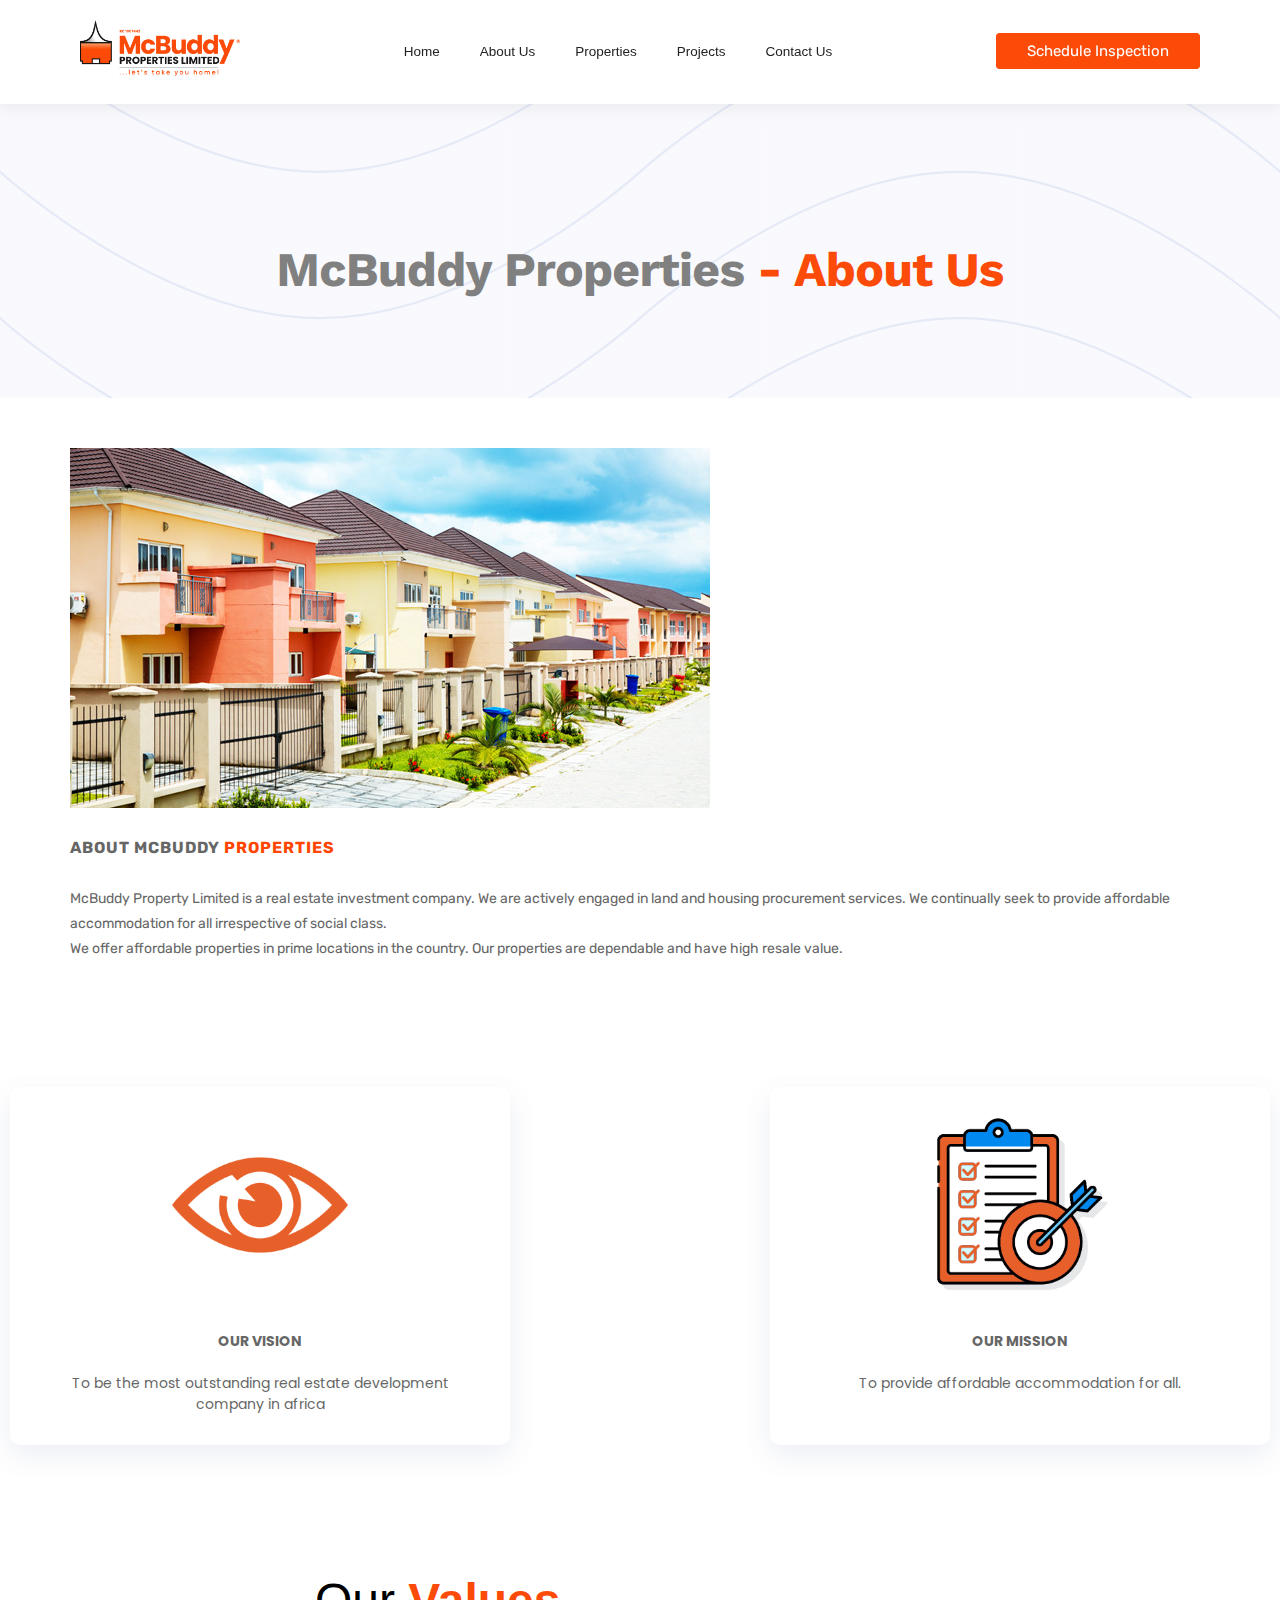
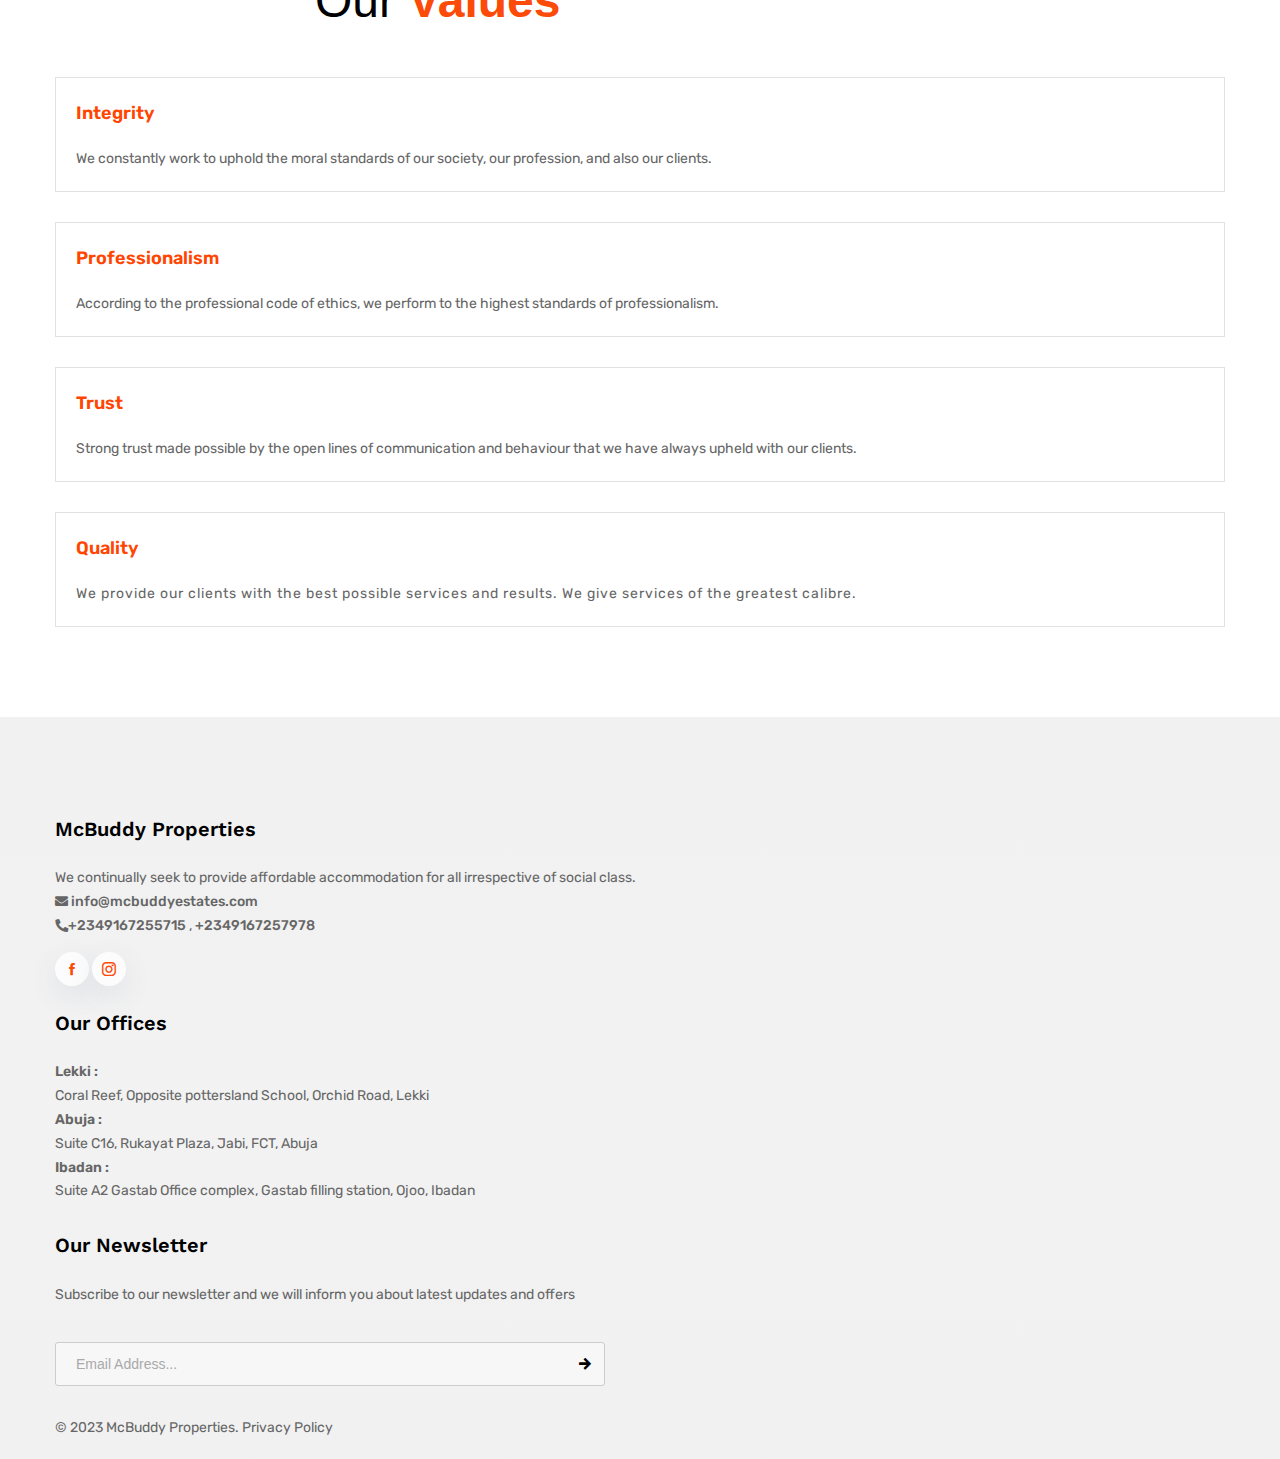
==== commit 524e4eb0: "fixed issues" ====
--- a/about.html
+++ b/about.html
@@ -36,7 +36,7 @@
     <link href="assets/css/copied.css" rel="stylesheet" />
     <link href="assets/css/custom.css" rel="stylesheet" />
     <link href="assets/css/constant.css" rel="stylesheet" />
-    <title>McBuddy Properties</title>
+    <title>McBuddy Properties - About us</title>
   </head>
 
   <body>
@@ -51,13 +51,16 @@
         </div>
              <ul class="navigation clearfix navbar" id="navbar">
                 <li>
-                    <a  href="index.html">Home</a>
+                    <a class="active" href="index.html">Home</a>
                 </li>
                 <li>
-                    <a class="active" href="about.html">About Us</a>
+                    <a href="about.html">About Us</a>
                 </li>
                 <li>
                     <a href="properties.html"> Properties</a>
+                </li>
+                <li>
+                  <a href="Projects.html">Projects</a>
                 </li>
                  <li>
                     <a href="contact.html">Contact Us</a>
@@ -85,7 +88,7 @@
     </header>
       <div class="page_banner">
         <div class="service-title-box">
-          <h2><span>About Us</span></h2>
+          <h2><span style="color: gray;">McBuddy Properties</span>  - About Us</h2>
         </div>
       </div>
 
@@ -108,7 +111,7 @@
                               src="./assets/images/background/estates.jpg"
                               alt="about"
                             />
-                          </div>
+                           </div>
                         </div>
                       </div>
 
@@ -118,14 +121,8 @@
                       >
                         <div class="inner-column">
                           <div class="sec-title">
-                            <div class="title">About McBuddy Properties</div>
-                            <h2>
-                              Pioneering quality properties in 
-                              <span>Real-estate activities</span>
-                              in Nigeria
-                            </h2>
+                            <div class="title" style="font-size: medium;">About McBuddy <span style="color: orangered;">Properties</span></div>
                           </div>
-
                           <div>
                             <p>
                               McBuddy Property Limited is a real estate
@@ -141,9 +138,11 @@
                               have high resale value.
                             </p>
                           </div>
+                           
                         </div>
                       </div>
                     </div>
+                    
                   </div>
                 </div>
               </div>
@@ -152,16 +151,36 @@
         </div>
       </div>
 
+      <div class="news_blog">
+        <div class="container-fluid">
+            <div class="row">
+                <div class="col-md-12">
+                    <div class="container">
+                        <div class="detailed">
+                            <div class="news-detailed  mt-2" style="height: auto;">
+                              <img style="height: auto; width: 40%;" src="assets/images/goals_mission/eye-1.png" alt="">
+                              <h4>Our Vision</h4>
+                              <p>To be the most outstanding real estate development company in africa</p>
+                             </div>
+                            <div class="news-detailed mt-2 ">
+                              <img style="height: auto; width: 40%;" src="./assets/images/goals_mission/goal-1.png" alt="">
+                              <h4>Our Mission</h4>
+                              <p>To provide affordable accommodation for all.</p>
+                             </div>
+                          </div>
+                        </div>
+                    </div>
+                </div>
+            </div>
+      
       <div class="reputation-section-two">
         <div class="auto-container">
             <div class="row px-2">
                 <div class="content-column col-md-12 col-12">
                     <div class="inner-column">
                         <div class="sec-title text-md-center">
-                            <div class="title">why choose us</div>
-                            <h2>
-                                We offer <span>secure</span> and
-                                <span>seamless</span> Investment
+                             <h2 style="font-family: 'works',sans-serif;">
+                              Our <span>Values</span>  
                             </h2>
                         </div>
                     </div>
@@ -172,13 +191,12 @@
                 <div class="col-12 col-md-6 col-lg-3">
                     <div class="testimonial-block">
                         <div class="inner-box">
-                            <div class="author">
-                                Secured Investment &amp; Payment System
+                            <div class="author" style="color: orangered;">
+                              Integrity
                             </div>
                             <div class="text">
-                                Our platform and payment systems are very
-                                secure. And we are insured by Leadway
-                                Assurance.
+                              We constantly work to uphold the moral standards of our society, our profession, and also our clients.
+                              <!-- The tenets of our practise are morality, justice, honesty, and integrity. -->
                             </div>
                         </div>
                     </div>
@@ -187,13 +205,13 @@
                 <div class="col-12 col-md-6 col-lg-3">
                     <div class="testimonial-block">
                         <div class="inner-box">
-                            <div class="author">
-                                High Return On Investment
+                            <div class="author" style="color: orangered;">
+                              Professionalism 
                             </div>
 
                             <div class="text">
-                                We offer one of the highest returns on
-                                investment made on any of our products.
+                              According to the professional code of ethics,
+                               we perform to the highest standards of professionalism.
                             </div>
                         </div>
                     </div>
@@ -202,14 +220,15 @@
                 <div class="col-12 col-md-6 col-lg-3">
                     <div class="testimonial-block">
                         <div class="inner-box">
-                            <div class="author">
-                                Multiple Payment Options
+                            <div class="author" style="color: orangered;">
+                              Trust
                             </div>
 
                             <div class="text">
-                                You can make payment in NGN, USD, EUR and
-                                GBP, using USSD, Mobile App, Internet
-                                Banking and ATM.
+                              <!-- Strong trust bridges have been made possible by the open lines of
+                              communication and behaviour that we have always upheld with our clients. -->
+                              Strong trust made possible by the open lines of
+                              communication and behaviour that we have always upheld with our clients.
                             </div>
                         </div>
                     </div>
@@ -218,14 +237,13 @@
                 <div class="col-12 col-md-6 col-lg-3">
                     <div class="testimonial-block">
                         <div class="inner-box">
-                            <div class="author">
-                                Convenience &amp; Customer Service
-                            </div>
-
-                            <div class="text">
-                                We pride ourselves with quality service, and
-                                are very much available to assist our
-                                customers.
+                            <div class="author" style="color: orangered;">
+                              Quality
+                            </div>
+
+                            <div class="text" style="letter-spacing: 1px;">
+                              We provide our clients with the best possible services and results.
+                               We give services of the greatest calibre.
                             </div>
                         </div>
                     </div>
@@ -255,8 +273,10 @@
                                                 info@mcbuddyestates.com</a>
                                     </div>
                                     <div class="call" style="text-transform: none">
-                                        <a href="tel:+2349167255715"><i class="fa fa-phone mr-1"></i>+2349167255715</a>
-                                    </div>
+                                      <a href="tel:+2349167255715,"><i class="fa fa-phone mr-1"></i>+2349167255715</a>
+                                      <span>,</span>
+                                      <a href="tel:+2349167257978,">+2349167257978</a>
+                                  </div>
                                     <div class="social-nav footer_social">
                                         <a href="javascript:;" class="icofont-facebook"></a>
                                         <a href="javascript:;" class="icofont-instagram"></a>
@@ -265,22 +285,28 @@
                             </div>
                             <!-- Footer Column -->
                             <div class="footer-column col-lg-4 col-md-6 col-sm-12">
-                                <div class="footer-widget links-widget">
-                                    <h5>Company</h5>
-                                    <ul class="list-link">
-                                        <li>
-                                            <a href="about.html">About us</a>
-                                        </li>
-                                        <li>
-                                            <a href="properties.html">Our Properties</a>
-                                        </li>
-                                        <li>
-                                            <a href="contact.html">Contact us</a>
-                                    </ul>
-                                </div>
-                            </div>
-                        </div>
-                    </div>
+                              <div class="footer-widget links-widget">
+                                  <h5>Our offices</h5>
+                                  <div class="call" style="text-transform: none">
+                                      <span style="font-weight: 600; ">Lekki :</span> 
+                                      <br>
+                                      Coral Reef, Opposite pottersland School,
+                                       Orchid Road, Lekki 
+                                  </div>
+                                  <div class="call" style="text-transform: none">
+                                      <span style="font-weight: 600; ">Abuja :</span> 
+                                      <br>
+                                      Suite C16, Rukayat Plaza, Jabi, FCT, Abuja
+                                  </div>
+                                  <div class="call" style="text-transform: none">
+                                      <span style="font-weight: 600; ">Ibadan :</span> 
+                                      <br>
+                                      Suite A2 Gastab Office complex, Gastab filling station, Ojoo, Ibadan
+                                  </div>
+                              </div>
+                          </div>
+                      </div>
+                  </div>
                     <!-- Column -->
                     <div class="big-column col-lg-4 col-md-12 col-sm-6 col-12">
                         <div class="row clearfix">
--- a/assets/css/index.css
+++ b/assets/css/index.css
@@ -18,6 +18,41 @@
   --white: #fff;
 }
 
+/* 
+*{
+  margin: 0;
+  padding: 0;
+  box-sizing: border-box;
+  font-family: 'spartan',sans-serif;
+}
+
+h1{
+  font-size: 50px;
+  line-height: 64px;
+  color: var(--color-green);
+}
+
+h2{
+  font-size: 46px;
+  line-height: 54px;
+}
+h4{
+  font-size: 20px;
+  color: var(--gray);
+
+}
+
+h6{
+  font-weight: 700;
+  font-size: 12px;
+}
+
+p{
+  font-size: 16px;
+  color: var(--gray);
+  margin: 15px 0 20px 0;
+} */
+
 .section-p1 {
   padding: 40px 80px;
 }
@@ -98,7 +133,9 @@
 #navbar li a {
   text-decoration: none;
   line-height: 20px;
+  font-weight: 500;
   font-size: 13.5px;
+  font-family: "works", sans-serif;
   color: #222222;
   transition: all 500ms ease;
   -moz-transition: all 500ms ease;
@@ -107,13 +144,17 @@
   -o-transition: all 500ms ease;
 }
 
-#navbar li a.active {
+#navbar li a:hover {
   color: #e41e1e;
-  font-weight: bold;
-}
-
-#navbar li a:hover {
-  color: #fc4a08;
+}
+
+.design_home i {
+  border: 1px solid pink;
+  padding: 10px;
+  border-radius: 50%;
+  background: var(--text-color);
+  color: #121b25;
+  font-size: 17px;
 }
 
 #mobile {
@@ -129,7 +170,10 @@
   font-weight: 400;
   font-family: "Work Sans", sans-serif;
 }
-@media (max-width: 799px) {
+@media (max-width: 1170px) {
+  .outer-box {
+    display: none;
+  }
   #navbar {
     display: flex;
     justify-content: start;
@@ -177,7 +221,10 @@
   }
 }
 
-@media (max-width: 587px) {
+@media (max-width: 477px) {
+  #header {
+    padding: 10px 30px;
+  }
   #navbar {
     display: flex;
     justify-content: flex-start;
--- a/assets/css/main.css
+++ b/assets/css/main.css
@@ -2855,8 +2855,9 @@
 
 .testimonial-block .inner-box {
   position: relative;
+  /* height: 230px; */
   /* padding: 45px 45px; */
-  padding: 40px 40px;
+  padding: 40px 20px;
   border: 1px solid #e1e1e1;
 }
 
@@ -5237,9 +5238,14 @@
   color: var(--mainSecondaryColor) !important;
   box-shadow: none !important;
 }
-@media(max-width:477px){
-  .contact-page-section{
+
+@media (max-width: 477px) {
+  .contact-page-section {
     padding-top: 54px;
-
   }
-}+}
+@media (max-width: 300px) {
+  .testimonial-block .inner-box {
+    height: auto;
+  }
+}
--- a/assets/css/responsive.css
+++ b/assets/css/responsive.css
@@ -789,6 +789,7 @@
         margin-top: 50px !important;
     }
     .about-image {
+        width: 100%;
         margin-left: 0px;
     }
 
@@ -1187,6 +1188,7 @@
     }
 }
 
+
 @media only screen and (max-width: 450px) {
     /* .login-icon,
     .signup-icon {
--- a/assets/css/custom.css
+++ b/assets/css/custom.css
@@ -951,12 +951,16 @@
 /*################ BANNER ###################*/
 
 .offer {
-  background-image: linear-gradient(to bottom, #fc4a08, #ca5d0a7c),
+  background-image: linear-gradient(
+      to bottom,
+      rgba(255, 136, 0, 0.915),
+      #ca5d0a7c
+    ),
     url("../images/background/page-heading-bg.jpg");
   background-repeat: no-repeat;
   background-size: cover;
   background-position: center;
-  min-height: 320px;
+  min-height: 250px;
   display: flex;
   flex-direction: column;
   justify-content: center;
@@ -1778,7 +1782,7 @@
   }
 
   .about-section .about-image {
-    width: 65%;
+    /* width: 65%; */
     margin: auto;
   }
 
@@ -1861,6 +1865,7 @@
 
   .page_banner .service-title-box h2 {
     font-size: 30px;
+    line-height: 30px;
   }
 
   .banner {
@@ -2038,7 +2043,7 @@
   }
 
   .page_banner {
-    padding: 5rem 0 4rem;
+    padding: 8rem 0 6rem;
   }
 
   .page_banner .service-title-box {
@@ -2246,6 +2251,9 @@
     /* margin: 40px auto 70px; */
     margin: 40px auto 60px;
   }
+  .page_banner .service-title-box {
+    width: 65%;
+  }
 
   .portfolios {
     padding-bottom: 60px !important;
--- a/assets/css/constant.css
+++ b/assets/css/constant.css
@@ -183,8 +183,8 @@
   padding: 10px 15px;
   /* box-shadow: 0 5px 8px 8px rgba(221, 221, 221, 0.774); */
   transition: all 400ms ease-in !important;
-  background: #fc4a08;
-  border: 2px solid #fc4a08;
+  background: var(--mainSecondaryColor);
+  border: 2px solid var(--mainSecondaryColor);
   color: rgb(255, 255, 255);
   margin: 20px auto 0px;
   width: 90%;
@@ -193,7 +193,7 @@
 .news_button.inversee {
   background: #fff;
   color: rgb(7, 7, 7);
-  border: 2px solid #fc4a08;
+  border: 2px solid var(--mainSecondaryColor);
 }
 
 .news_button:hover {
@@ -321,6 +321,12 @@
   display: grid;
   grid-gap: 30px;
   grid-template-columns: repeat(3, 1fr);
+}
+.detailed {
+  margin-top: 0px;
+  display: flex;
+  justify-content: space-between;
+  gap: 15rem;
 }
 
 .details .news-details {
@@ -336,6 +342,19 @@
   transition: all 0.3s ease-in-out 0s;
   border-top: 4px solid var(--mainLightBlue);
 }
+.detailed .news-detailed {
+  margin-top: 22px;
+  position: relative;
+  box-shadow: rgba(68, 88, 144, 0.1) 0px 10px 29px 0px;
+  text-align: center;
+  padding: 30px;
+  overflow: hidden;
+  border-radius: 10px;
+  margin: 0px 10px 40px;
+  background: rgb(255, 255, 255);
+  transition: all 0.3s ease-in-out 0s;
+  border-top: 4px solid var(--mainLightBlue);
+}
 
 /*.details .news-details:hover {
       background: #9bd7ff6e;
@@ -371,6 +390,30 @@
 
 .details .news-details img {
   height: 160px;
+  width: 100%;
+  object-fit: cover;
+  border-radius: 5px;
+}
+
+.detailed .news-detailed h4 {
+  font-size: 14px;
+  /* text-align: left !important; */
+  text-transform: uppercase;
+  font-family: Raleway, sans-serif;
+  margin-top: 30px;
+  font-weight: bold;
+  font-family: "Poppins", sans-serif;
+}
+
+.detailed .news-detailed p {
+  font-size: 14px;
+  margin-top: 20px;
+  line-height: 1.5 !important;
+  font-family: "Poppins", sans-serif;
+}
+
+.detailed .news-detailed img {
+  height: 50px;
   width: 100%;
   object-fit: cover;
   border-radius: 5px;
@@ -388,7 +431,11 @@
   margin-top: -7px;
   /* box-shadow: 0 5px 8px 8px rgba(221, 221, 221, 0.774); */
   transition: all 900ms ease-in !important;
-  background: #fc4a08;
+  background-image: linear-gradient(
+    to right,
+    rgb(255, 127, 68),
+    rgba(195, 105, 3, 0.791)
+  );
   color: rgb(253, 253, 253);
   margin-top: 20px;
   width: 100%;
@@ -403,6 +450,12 @@
   /* color: black !important; */
 }
 
+@media screen and (max-width: 1170px) {
+  .detailed {
+    width: 100%;
+    gap: 1rem;
+  }
+}
 @media screen and (max-width: 992px) {
   .details .news-details {
     width: 70%;
@@ -438,10 +491,19 @@
 }
 
 @media screen and (max-width: 540px) {
+  .detailed {
+    display: block;
+    gap: 0px;
+    width: 100%;
+    /* display: grid;
+    grid-gap: 20px;
+    grid-template-columns: 1fr; */
+  }
   .details {
     display: grid;
     grid-gap: 20px;
-    grid-template-columns: 1fr;
+    grid-template-columns: repeat(1, 1fr);
+    width: 100%;
   }
 
   .news_blog .container {
@@ -474,15 +536,53 @@
   max-width: 650px;
   margin: auto;
 }
-
+@media screen and (max-width: 300px) {
+  .detailed {
+    width: 90%;
+  }
+}
 @media screen and (min-width: 1024px) {
   .testimonial-block .inner-box {
     padding: 20px 20px;
   }
 }
 
-@media screen and (min-width: 1440px) {
+/* @media screen and (min-width: 1440px) {
   .testimonial-block .inner-box {
     padding: 40px 40px;
   }
-}
+} */
+
+.sponsors {
+  display: flex;
+  flex-wrap: wrap;
+  justify-content: center;
+  align-items: center;
+}
+
+.sponsor-image {
+  max-width: 140px;
+  height: auto;
+  margin: 10px 15px;
+}
+
+.sponsor-image img {
+  max-height: 60px;
+  transition: 0.4s ease;
+}
+
+.sponsor-image img:hover {
+  transform: scale(1.075);
+}
+
+@media screen and (max-width: 769px) {
+  .sponsor-image {
+    margin: 10px 12px;
+  }
+}
+
+@media screen and (max-width: 426px) {
+  .sponsor-image {
+    margin: 20px 10px;
+  }
+}
